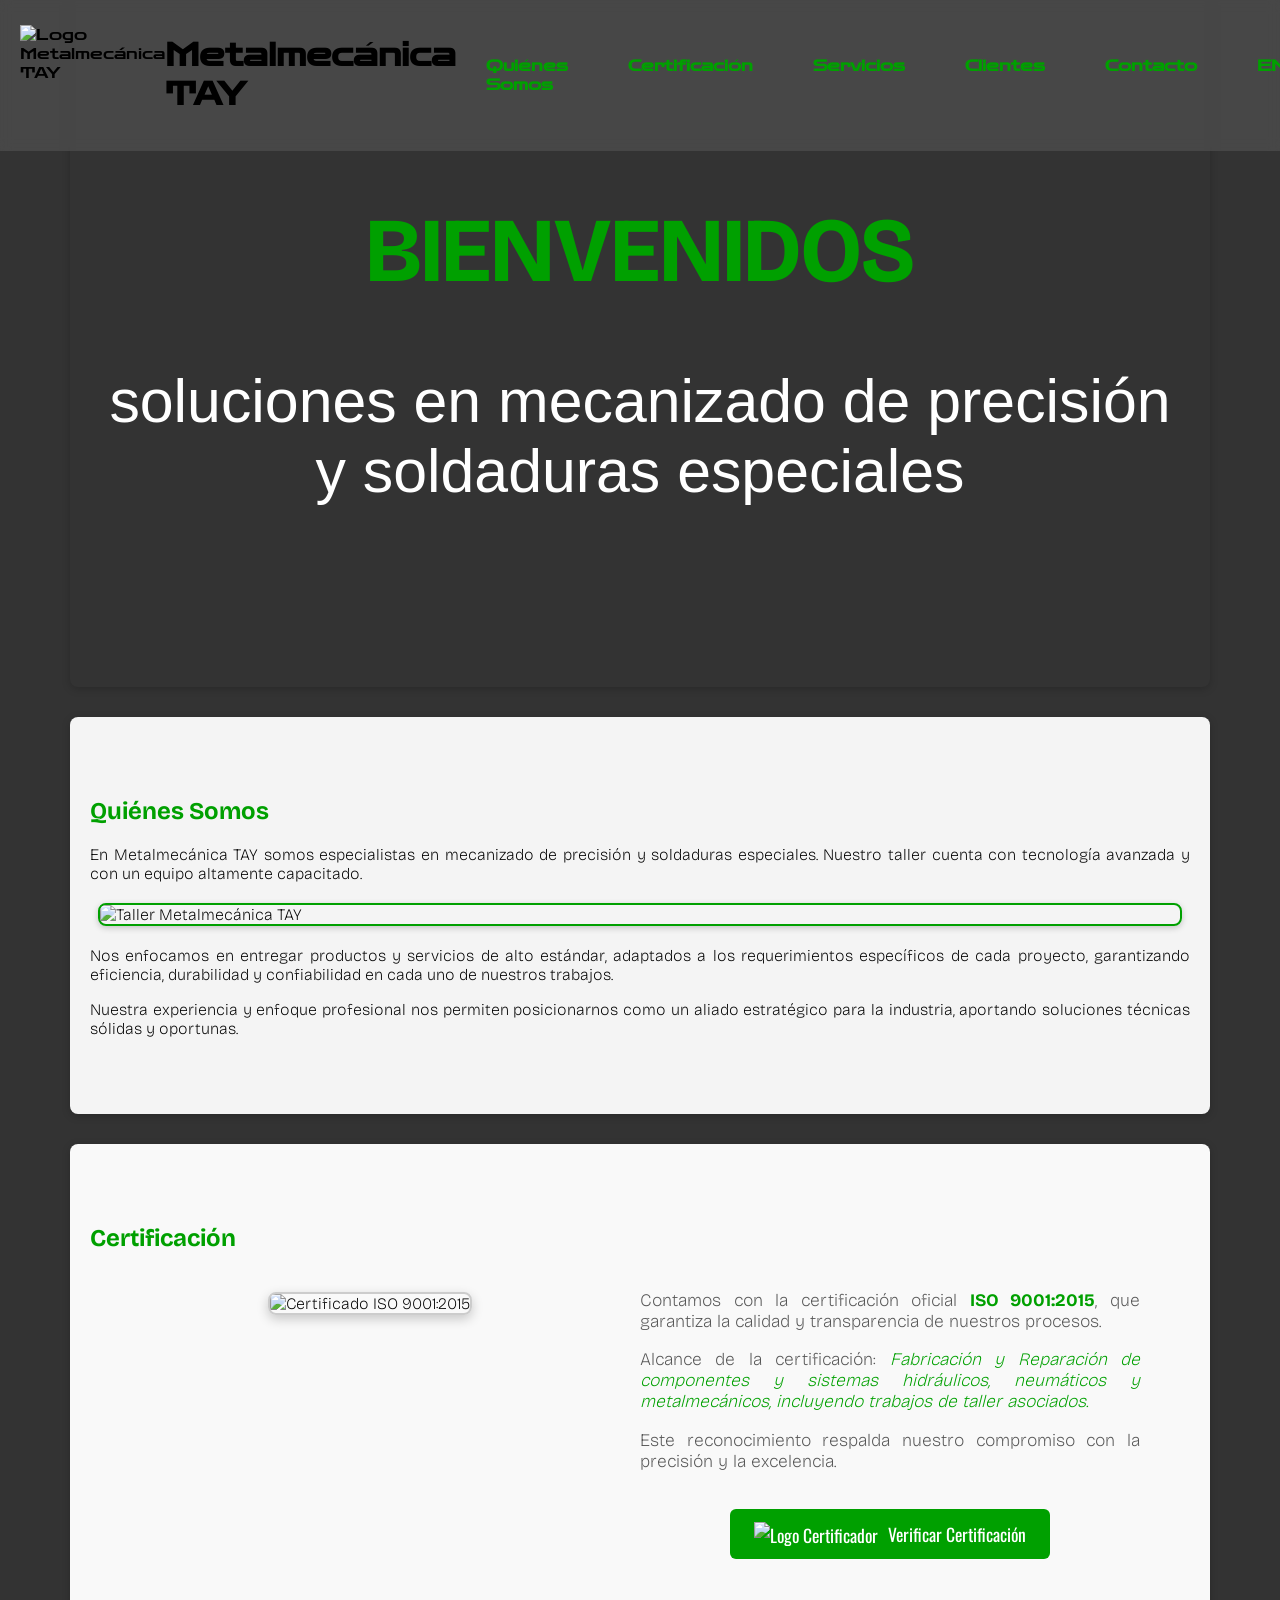
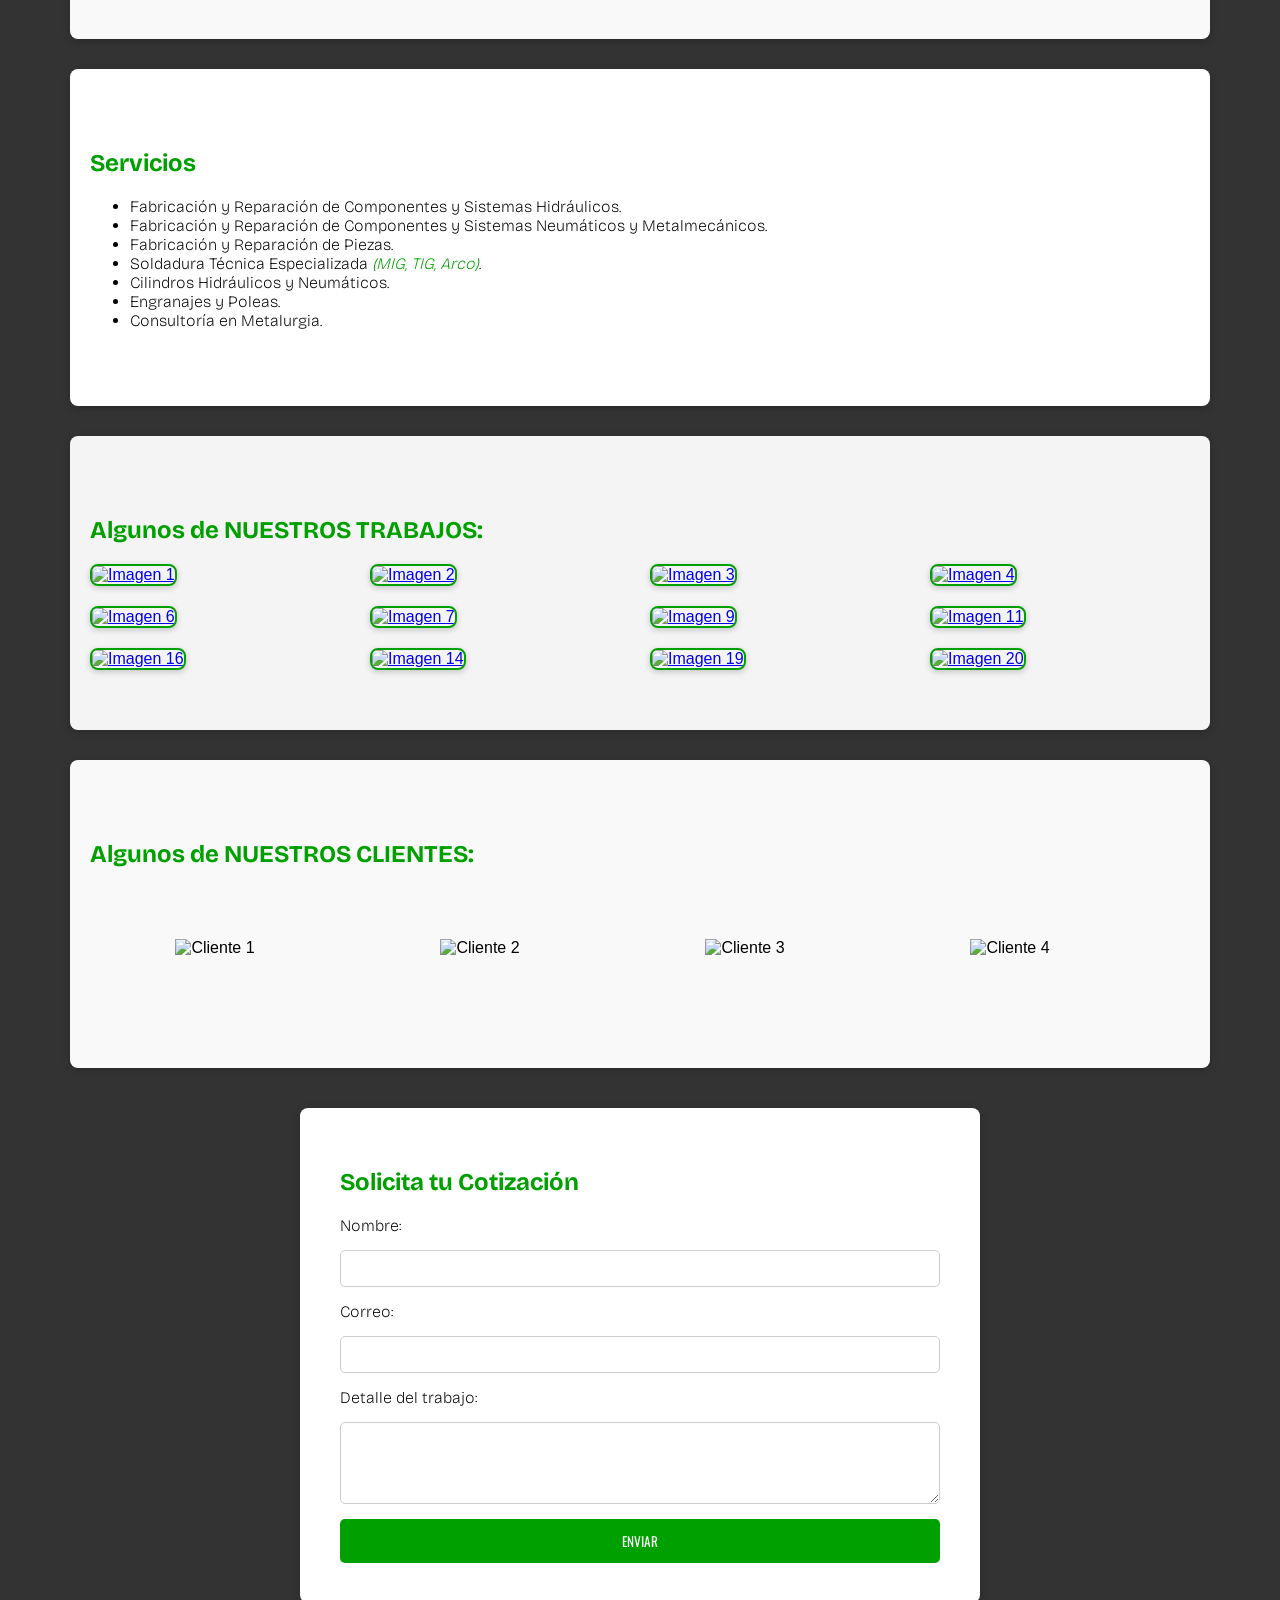
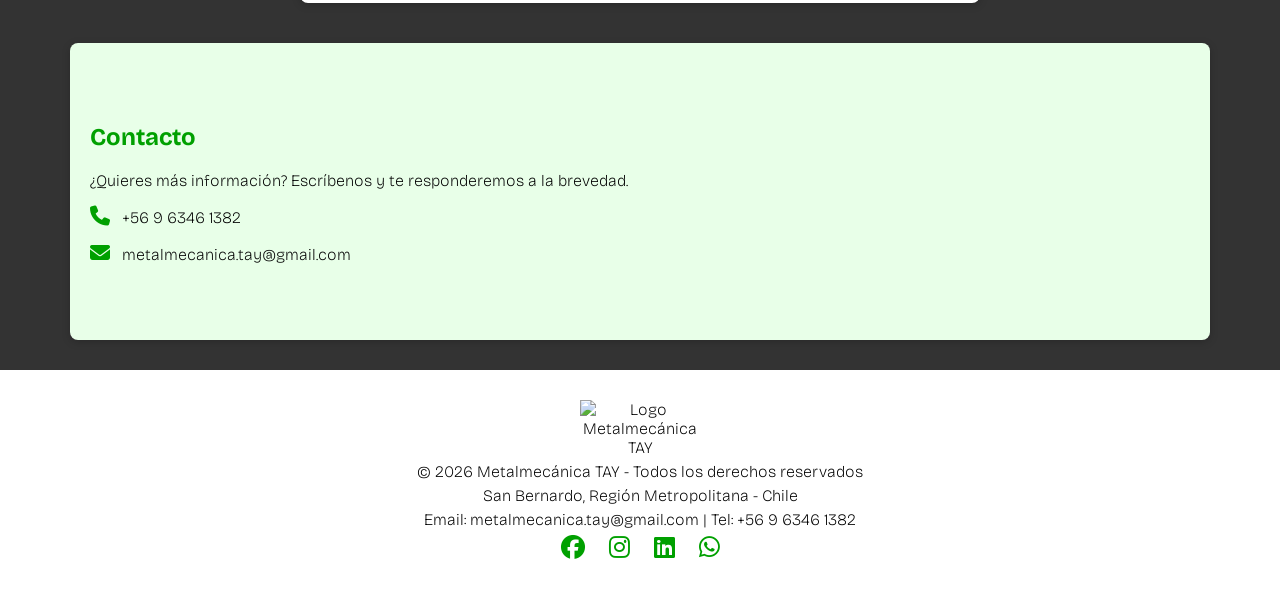
==== index.html @ bacf5835 "Add files via upload" ====
<!DOCTYPE html>
<head>
 <link rel="stylesheet" href="https://cdn.jsdelivr.net/npm/@fancyapps/ui/dist/fancybox.css" />
<script src="https://cdn.jsdelivr.net/npm/@fancyapps/ui/dist/fancybox.umd.js"></script>
  <link rel="preconnect" href="https://fonts.googleapis.com">
  <link rel="preconnect" href="https://fonts.gstatic.com" crossorigin>
  <link href="https://fonts.googleapis.com/css2?family=Agbalumo&family=Anton+SC&family=Asset&family=BBH+Bartle&family=Black+Ops+One&family=Bricolage+Grotesque:opsz,wght@12..96,200..800&family=Bubblegum+Sans&family=Codystar:wght@300;400&family=Croissant+One&family=Diplomata&family=Eagle+Lake&family=Elsie:wght@400;900&family=Holtwood+One+SC&family=Lexend+Zetta:wght@100..900&family=Lobster+Two:ital,wght@0,400;0,700;1,400;1,700&family=Montenegrin+Gothic+One&family=Nova+Round&family=Oswald:wght@200..700&family=Peralta&family=Playfair+Display:ital,wght@0,400..900;1,400..900&family=Playwrite+NZ:wght@100..400&family=Prosto+One&family=Protest+Riot&family=Rochester&family=Rubik+Dirt&family=Rubik+Doodle+Shadow&family=Sail&family=Sekuya&family=Yesteryear&family=Zen+Dots&display=swap" rel="stylesheet">
  <link rel="stylesheet" href="https://cdnjs.cloudflare.com/ajax/libs/font-awesome/6.5.0/css/all.min.css">
  <meta charset="UTF-8">
  <title>Metalmecánica TAY</title>
  <!-- Aquí conectamos el CSS externo -->
  <link rel="stylesheet" href="style.css">
</head>
<body>

<script>
  window.addEventListener("scroll", function() {
    const header = document.querySelector("header");
    header.classList.toggle("scrolled", window.scrollY > 50);
  });
</script>

<header>
  <img src="logo/logo.png" alt="Logo Metalmecánica TAY" class="logo">
  <h1>Metalmecánica TAY</h1>
  <nav>
    <a href="#quienes-somos">Quiénes Somos</a>
    <a href="#certificacion">Certificación</a>
    <a href="#servicios">Servicios</a>
    <a href="#clientes">Clientes</a>
    <a href="#contacto">Contacto</a>
    <a href="index-en.html" class="idioma">ENGLISH</a>
  </nav>
</header>

  <section id="inicio" class="hero">
    <h2><b>BIENVENIDOS</b></h2>
    <p>soluciones en mecanizado de precisión y soldaduras especiales</p>
  </section>

  <section id="quienes-somos">
  <h2>Quiénes Somos</h2>
  <p>
    En Metalmecánica TAY somos especialistas en mecanizado de precisión y soldaduras especiales.
    Nuestro taller cuenta con tecnología avanzada y con un equipo altamente capacitado.
  </p>
  <img src="imagenes/taller.jpg" alt="Taller Metalmecánica TAY" class="imagen-seccion">
  <p>Nos enfocamos en entregar productos y servicios de alto estándar, adaptados a los requerimientos
    específicos de cada proyecto, garantizando eficiencia, durabilidad y confiabilidad en cada
    uno de nuestros trabajos.
  </p>
  <p>
    Nuestra experiencia y enfoque profesional nos permiten posicionarnos
    como un aliado estratégico para la industria, aportando soluciones técnicas sólidas y oportunas.
  </p>  
</section>

<section id="certificacion-es" class="certificacion-section">
  <h2>Certificación</h2>
  <div class="certificacion-content">
    <div class="certificado-img">
      <img src="imagenes/Certificación ISO-CQS.JPG" alt="Certificado ISO 9001:2015" class="certificado">
    </div>
    <div class="certificado-texto">
      <p>
        Contamos con la certificación oficial <b>ISO 9001:2015</b>, que garantiza
        la calidad y transparencia de nuestros procesos.
      </p>
      <p>
        Alcance de la certificación:
        <span class="resaltado">Fabricación y Reparación de componentes y sistemas hidráulicos, neumáticos y metalmecánicos, incluyendo trabajos de taller asociados.</span>
      </p>
      <p>
        Este reconocimiento respalda nuestro compromiso con la precisión y la excelencia.
      </p>
      <div class="contenedor-certificacion">
        <a href="https://certificate.cqs-cms.co.uk/" class="btn-certificacion" target="_blank">
          <img src="logo/CQS-CMS.png" alt="Logo Certificador" class="icono-certificador">
          Verificar Certificación
        </a>
      </div>
    </div>
  </div>
</section>

  <section id="servicios">
    <h2>Servicios</h2>
    <ul>
      <li>Fabricación y Reparación de Componentes y Sistemas Hidráulicos.</li>
      <li>Fabricación y Reparación de Componentes y Sistemas Neumáticos y Metalmecánicos.</li>
      <li>Fabricación y Reparación de Piezas.</li>
      <li>Soldadura Técnica Especializada <span class="resaltado">(MIG, TIG, Arco)</span>.</li>
      <li>Cilindros Hidráulicos y Neumáticos.</li>
      <li>Engranajes y Poleas.</li>
      <li>Consultoría en Metalurgia.</li>
    </ul>
  </section>


<section class="galeria-section">
  <h2>Algunos de NUESTROS TRABAJOS:</h2>
  <div class="galeria">
    <a data-fancybox="gallery" href="imagenes/1.png">
      <img src="imagenes/1.png" alt="Imagen 1">
    </a>
    <a data-fancybox="gallery" href="imagenes/2.png">
      <img src="imagenes/2.png" alt="Imagen 2">
    </a>
    <a data-fancybox="gallery" href="imagenes/3.png">
      <img src="imagenes/3.png" alt="Imagen 3">
    </a>
    <a data-fancybox="gallery" href="imagenes/4.png">
      <img src="imagenes/4.png" alt="Imagen 4">
    </a>
    <a data-fancybox="gallery" href="imagenes/6.png">
      <img src="imagenes/6.png" alt="Imagen 6">
    </a>
    <a data-fancybox="gallery" href="imagenes/7.png">
      <img src="imagenes/7.png" alt="Imagen 7">
    </a>
    <a data-fancybox="gallery" href="imagenes/9.png">
      <img src="imagenes/9.png" alt="Imagen 9">
    </a>
    <a data-fancybox="gallery" href="imagenes/11.png">
      <img src="imagenes/11.png" alt="Imagen 11">
    </a>
    <a data-fancybox="gallery" href="imagenes/16.png">
      <img src="imagenes/16.png" alt="Imagen 16">
    </a>
    <a data-fancybox="gallery" href="imagenes/14.png">
      <img src="imagenes/14.png" alt="Imagen 14">
    </a>
    <a data-fancybox="gallery" href="imagenes/19.png">
     <img src="imagenes/19.png" alt="Imagen 19">
    </a>
    <a data-fancybox="gallery" href="imagenes/20.png">
      <img src="imagenes/20.png" alt="Imagen 20">
    </a>
  </div>
</section>
  
<section id="clientes" class="clientes">
  <h2>Algunos de NUESTROS CLIENTES:</h2>
  <div class="slider">
    <div class="slide-track">
      <div class="slide"><img src="logo/Gasco.png" alt="Cliente 1"></div>
      <div class="slide"><img src="logo/Watt-s (NBG).png" alt="Cliente 2"></div>
      <div class="slide"><img src="logo/3F.png" alt="Cliente 3"></div>
      <div class="slide"><img src="logo/Cantabria-2.png" alt="Cliente 4"></div>
      <div class="slide"><img src="logo/Eternity-2.png" alt="Cliente 5"></div>
      <div class="slide"><img src="logo/Hoffens.png" alt="Cliente 6"></div>
      <div class="slide"><img src="logo/Jaras Diesel.png" alt="Cliente 7"></div>
      <div class="slide"><img src="logo/RENTEQ-2.png" alt="Cliente 8"></div>
      <div class="slide"><img src="logo/EMAQ-1.png" alt="Cliente 9"></div>
      <div class="slide"><img src="logo/Alfa Group-1.png" alt="Cliente 10"></div>
      <div class="slide"><img src="logo/Santa Laura-2.png" alt="Cliente 11"></div>
      <div class="slide"><img src="logo/Valls-1.png" alt="Cliente 12"></div>
      <div class="slide"><img src="logo/Marfrig-2.png" alt="Cliente 13"></div>
      <div class="slide"><img src="logo/Consorcio Santa Marta-1.png" alt="Cliente 14"></div>
      <div class="slide"><img src="logo/Melón-1.png" alt="Cliente 15"></div>
      <div class="slide"><img src="logo/Drag Pharma-1.png" alt="Cliente 16"></div>
      <div class="slide"><img src="logo/Perfimet-1.png" alt="Cliente 17"></div>
      <div class="slide"><img src="logo/Geo Barra.jpg" alt="Cliente 18"></div>
      <div class="slide"><img src="logo/Mylpan-1.png" alt="Cliente 19"></div>
      <div class="slide"><img src="logo/ICB-1.png" alt="Cliente 20"></div>
      <div class="slide"><img src="logo/Arcor-1.png" alt="Cliente 21"></div>
      <div class="slide"><img src="logo/Santa Rosa-1.png" alt="Cliente 22"></div>
      <div class="slide"><img src="logo/Romeral-1.png" alt="Cliente 23"></div>
      <div class="slide"><img src="logo/Mimet-3.png" alt="Cliente 24"></div>
      <div class="slide"><img src="logo/Villalba-2.png" alt="Cliente 25"></div>
      <div class="slide"><img src="logo/Proquiel.png" alt="Cliente 26"></div>
      <div class="slide"><img src="logo/TyPack.png" alt="Cliente 27"></div>

      <div class="slide"><img src="logo/Gasco.png" alt="Cliente 1"></div>
      <div class="slide"><img src="logo/Watt-s (NBG).png" alt="Cliente 2"></div>
      <div class="slide"><img src="logo/3F.png" alt="Cliente 3"></div>
      <div class="slide"><img src="logo/Cantabria-2.png" alt="Cliente 4"></div>
      <div class="slide"><img src="logo/Eternity-2.png" alt="Cliente 5"></div>
      <div class="slide"><img src="logo/Hoffens.png" alt="Cliente 6"></div>
      <div class="slide"><img src="logo/Jaras Diesel.png" alt="Cliente 7"></div>
      <div class="slide"><img src="logo/RENTEQ-2.png" alt="Cliente 8"></div>
      <div class="slide"><img src="logo/EMAQ-1.png" alt="Cliente 9"></div>
      <div class="slide"><img src="logo/Alfa Group-1.png" alt="Cliente 10"></div>
      <div class="slide"><img src="logo/Santa Laura-2.png" alt="Cliente 11"></div>
      <div class="slide"><img src="logo/Valls-1.png" alt="Cliente 12"></div>
      <div class="slide"><img src="logo/Marfrig-2.png" alt="Cliente 13"></div>
      <div class="slide"><img src="logo/Consorcio Santa Marta-1.png" alt="Cliente 14"></div>
      <div class="slide"><img src="logo/Melón-1.png" alt="Cliente 15"></div>
      <div class="slide"><img src="logo/Drag Pharma-1.png" alt="Cliente 16"></div>
      <div class="slide"><img src="logo/Perfimet-1.png" alt="Cliente 17"></div>
      <div class="slide"><img src="logo/Geo Barra.jpg" alt="Cliente 18"></div>
      <div class="slide"><img src="logo/Mylpan-1.png" alt="Cliente 19"></div>
      <div class="slide"><img src="logo/ICB-1.png" alt="Cliente 20"></div>
      <div class="slide"><img src="logo/Arcor-1.png" alt="Cliente 21"></div>
      <div class="slide"><img src="logo/Santa Rosa-1.png" alt="Cliente 22"></div>
      <div class="slide"><img src="logo/Romeral-1.png" alt="Cliente 23"></div>
      <div class="slide"><img src="logo/Mimet-3.png" alt="Cliente 24"></div>
      <div class="slide"><img src="logo/Villalba-2.png" alt="Cliente 25"></div>
      <div class="slide"><img src="logo/Proquiel.png" alt="Cliente 26"></div>
      <div class="slide"><img src="logo/TyPack.png" alt="Cliente 27"></div>

      <div class="slide"><img src="logo/Gasco.png" alt="Cliente 1"></div>
      <div class="slide"><img src="logo/Watt-s (NBG).png" alt="Cliente 2"></div>
      <div class="slide"><img src="logo/3F.png" alt="Cliente 3"></div>
      <div class="slide"><img src="logo/Cantabria-2.png" alt="Cliente 4"></div>
      <div class="slide"><img src="logo/Eternity-2.png" alt="Cliente 5"></div>
      <div class="slide"><img src="logo/Hoffens.png" alt="Cliente 6"></div>
      <div class="slide"><img src="logo/Jaras Diesel.png" alt="Cliente 7"></div>
      <div class="slide"><img src="logo/RENTEQ-2.png" alt="Cliente 8"></div>
      <div class="slide"><img src="logo/EMAQ-1.png" alt="Cliente 9"></div>
      <div class="slide"><img src="logo/Alfa Group-1.png" alt="Cliente 10"></div>
      <div class="slide"><img src="logo/Santa Laura-2.png" alt="Cliente 11"></div>
      <div class="slide"><img src="logo/Valls-1.png" alt="Cliente 12"></div>
      <div class="slide"><img src="logo/Marfrig-2.png" alt="Cliente 13"></div>
      <div class="slide"><img src="logo/Consorcio Santa Marta-1.png" alt="Cliente 14"></div>
      <div class="slide"><img src="logo/Melón-1.png" alt="Cliente 15"></div>
      <div class="slide"><img src="logo/Drag Pharma-1.png" alt="Cliente 16"></div>
      <div class="slide"><img src="logo/Perfimet-1.png" alt="Cliente 17"></div>
      <div class="slide"><img src="logo/Geo Barra.jpg" alt="Cliente 18"></div>
      <div class="slide"><img src="logo/Mylpan-1.png" alt="Cliente 19"></div>
      <div class="slide"><img src="logo/ICB-1.png" alt="Cliente 20"></div>
      <div class="slide"><img src="logo/Arcor-1.png" alt="Cliente 21"></div>
      <div class="slide"><img src="logo/Santa Rosa-1.png" alt="Cliente 22"></div>
      <div class="slide"><img src="logo/Romeral-1.png" alt="Cliente 23"></div>
      <div class="slide"><img src="logo/Mimet-3.png" alt="Cliente 24"></div>
      <div class="slide"><img src="logo/Villalba-2.png" alt="Cliente 25"></div>
      <div class="slide"><img src="logo/Proquiel.png" alt="Cliente 26"></div>
      <div class="slide"><img src="logo/TyPack.png" alt="Cliente 27"></div>

      <div class="slide"><img src="logo/Gasco.png" alt="Cliente 1"></div>
      <div class="slide"><img src="logo/Watt-s (NBG).png" alt="Cliente 2"></div>
      <div class="slide"><img src="logo/3F.png" alt="Cliente 3"></div>
      <div class="slide"><img src="logo/Cantabria-2.png" alt="Cliente 4"></div>
      <div class="slide"><img src="logo/Eternity-2.png" alt="Cliente 5"></div>
      <div class="slide"><img src="logo/Hoffens.png" alt="Cliente 6"></div>
      <div class="slide"><img src="logo/Jaras Diesel.png" alt="Cliente 7"></div>
      <div class="slide"><img src="logo/RENTEQ-2.png" alt="Cliente 8"></div>
      <div class="slide"><img src="logo/EMAQ-1.png" alt="Cliente 9"></div>
      <div class="slide"><img src="logo/Alfa Group-1.png" alt="Cliente 10"></div>
      <div class="slide"><img src="logo/Santa Laura-2.png" alt="Cliente 11"></div>
      <div class="slide"><img src="logo/Valls-1.png" alt="Cliente 12"></div>
      <div class="slide"><img src="logo/Marfrig-2.png" alt="Cliente 13"></div>
      <div class="slide"><img src="logo/Consorcio Santa Marta-1.png" alt="Cliente 14"></div>
      <div class="slide"><img src="logo/Melón-1.png" alt="Cliente 15"></div>
      <div class="slide"><img src="logo/Drag Pharma-1.png" alt="Cliente 16"></div>
      <div class="slide"><img src="logo/Perfimet-1.png" alt="Cliente 17"></div>
      <div class="slide"><img src="logo/Geo Barra.jpg" alt="Cliente 18"></div>
      <div class="slide"><img src="logo/Mylpan-1.png" alt="Cliente 19"></div>
      <div class="slide"><img src="logo/ICB-1.png" alt="Cliente 20"></div>
      <div class="slide"><img src="logo/Arcor-1.png" alt="Cliente 21"></div>
      <div class="slide"><img src="logo/Santa Rosa-1.png" alt="Cliente 22"></div>
      <div class="slide"><img src="logo/Romeral-1.png" alt="Cliente 23"></div>
      <div class="slide"><img src="logo/Mimet-3.png" alt="Cliente 24"></div>
      <div class="slide"><img src="logo/Villalba-2.png" alt="Cliente 25"></div>
      <div class="slide"><img src="logo/Proquiel.png" alt="Cliente 26"></div>
      <div class="slide"><img src="logo/TyPack.png" alt="Cliente 27"></div>
    </div>
  </div>
</section>

<section id="cotizacion">
  <h2>Solicita tu Cotización</h2>
  <form>
    <label for="nombre">Nombre:</label>
    <input type="text" id="nombre" name="nombre" required>

    <label for="email">Correo:</label>
    <input type="email" id="email" name="email" required>

    <label for="detalle">Detalle del trabajo:</label>
    <textarea id="detalle" name="detalle" rows="4" required></textarea>

    <button type="submit">ENVIAR</button>
  </form>
</section>

<section id="contacto">
  <h2>Contacto</h2>
  <p>¿Quieres más información? Escríbenos y te responderemos a la brevedad.</p>
  <p><i class="fas fa-phone"></i> +56 9 6346 1382</p>
  <p><i class="fas fa-envelope"></i> metalmecanica.tay@gmail.com</p>
</section>

<footer>
  <div class="footer-contenido">
    <img src="logo/TAY (3D-2)(NBG).png" alt="Logo Metalmecánica TAY" class="logo-rotando">
    <p>© 2026 Metalmecánica TAY - Todos los derechos reservados</p>
    <p>San Bernardo, Región Metropolitana - Chile</p>
    <p>Email: metalmecanica.tay@gmail.com | Tel: +56 9 6346 1382</p>
    <div class="redes">
      <a href="https://www.facebook.com/profile.php?id=61591603688807" target="_blank"><i class="fab fa-facebook"></i></a>
      <a href="https://instagram.com" target="_blank"><i class="fab fa-instagram"></i></a>
      <a href="https://linkedin.com" target="_blank"><i class="fab fa-linkedin"></i></a>
      <a href="https://whatsapp.com" target="_blank"><i class="fab fa-whatsapp"></i></a>
    </div>
  </div>
</footer>
<script>
    Fancybox.bind("[data-fancybox]", {
      closeButton: "outside",
      backdropClick: true,
      Keyboard: {
        Escape: "close"
      },
      on: {
        destroy: () => {
          document.querySelectorAll(".fancybox__container").forEach(el => {
            el.remove();
          });
        }
      }
    });
  </script>
</body>
</html>
---- style.css ----
body {
  font-family: 'Open Sans', sans-serif;
  margin: 0;
  background: #333;
  color: #000000;
}

@keyframes fadeInUp {
  from {
    opacity: 0;
    transform: translateY(30px);
  }
  to {
    opacity: 1;
    transform: translateY(0);
  }
}

h1, h2 {
  animation: fadeInUp 1s ease forwards;
}

p {
  animation: fadeInUp 1.5s ease forwards;
}

.galeria img {
  animation: fadeInUp 2s ease forwards;
}

header {
  font-family: "Zen Dots", sans-serif;
  font-weight: 400;
  font-style: normal;
  position: fixed;
  top: 0;
  left: 0;
  width: 100%;
  padding: 15px 20px;
  display: flex;
  justify-content: space-between;
  align-items: center;
  background: rgba(255, 255, 255, 0.1);
  backdrop-filter: blur(6px);
  transition: background 0.6s ease;
  z-index: 1000;
}

header.scrolled {
  background: rgba(255, 255, 255, 0.95); /* sólido al hacer scroll */
  box-shadow: 0 2px 6px rgba(0,0,0,0.2);
}


nav {
  display: flex;
  justify-content: center;   
  margin-right: 40px;        
}

nav a {
  margin: 0 15px;
  color: #00a000;
  text-decoration: none;
  font-weight: bold;
  padding: 8px 15px;
  border-radius: 5px;
  transition: background 0.8s, color 0.8s;
}

nav a:hover {
  background: #00a000;
  color: #ffffff;
}

.logo {
  height: 90px;
  margin-bottom: 10px;
}

nav a:hover {
  background: #00a000;
  color: #ffffff;
}

.hero {
  background: url('imagenes/15.png') no-repeat center center;
  background-size: cover;
  color: white;
  padding: 120px 20px;
  font-size: 3.8em;
  text-align: center;
}

.hero h2 {
  text-align: center;
}

section {
  padding: 60px 20px;
  max-width: 1100px;
  margin: auto;
  background: #f4f4f4;
  margin-bottom: 30px;
  border-radius: 8px;
  box-shadow: 0 2px 8px rgba(0, 0, 0, 0.2);
}

section h2 {
  font-family: "Bricolage Grotesque", sans-serif;
  font-optical-sizing: auto;
  font-weight: bold;
  font-style: normal;
  font-variation-settings:
    "wdth" 200;
  color: #00a000;
  margin-bottom: 20px;
  text-align: left;
}

#quienes-somos {
  font-family: "Bricolage Grotesque", sans-serif;
  font-optical-sizing: auto;
  font-weight: 200;
  font-style: normal;
  font-variation-settings:
    "wdth" 100;
  text-align: justify;
  padding: 60px 20px;
  max-width: 1100px;
  margin: auto;
  background: #f4f4f4;
  margin-bottom: 30px;
  border-radius: 8px;
  box-shadow: 0 2px 8px rgba(0,0,0,0.2);
}

#quienes-somos h2 {
  color: #00a000;
  margin-bottom: 20px;
}

.certificacion-section {
  font-family: "Bricolage Grotesque", sans-serif;
  font-optical-sizing: auto;
  font-weight: 200;
  font-style: normal;
  font-variation-settings:
    "wdth" 100;
  padding: 60px 20px;
  background-color: #f9f9f9;
}

.certificacion-section h2 {
  color: #00a000;
  margin-bottom: 20px;
}

.certificacion-content {
  font-family: "Bricolage Grotesque", sans-serif;
  font-optical-sizing: auto;
  font-weight: 200;
  font-style: normal;
  font-variation-settings:
    "wdth" 100;
  text-align: justify;
  display: flex;
  justify-content: center;
  align-items: flex-start;
  gap: 40px;
  max-width: 1000px;
  margin: 0 auto;
}

p b {
  font-weight: bold;
  color: #00a000;
}

.resaltado {
  font-style: italic;   
  color: #00a000;       
}


.certificado-img img {
  max-width: 400px;
  border: 2px solid #ccc;
  border-radius: 8px;
}

.certificado-img {
  display: flex;
  justify-content: center;
  align-items: center;
  margin: 20px auto;
  max-width: 100%;
}

.certificado {
  width: 100%;
  max-width: 600px;
  height: auto;
  box-shadow: 0 4px 12px rgba(0,0,0,0.2);
  border-radius: 8px;
}

@media (max-width: 768px) {
  .certificado {
    max-width: 95%;
    box-shadow: 0 2px 8px rgba(0,0,0,0.15);
  }
}

.certificado-texto {
  max-width: 500px;
  font-size: 1.1em;
  color: #555;
}

.btn-certificacion {
  display: inline-flex;
  align-items: center;
  gap: 10px;
  margin: 20px auto;
  padding: 12px 24px;
  background-color: #00a000;
  color: #fff;
  text-decoration: none;
  border-radius: 6px;
  transition: background-color 0.3s ease;
  font-family: "Oswald", sans-serif;
  font-optical-sizing: auto;
  font-weight: 400;
  font-style: normal;
  text-align: center;
}

.contenedor-certificacion {
  display: flex;
  justify-content: center;   
  align-items: center;       
  width: 100%;               
}

.btn-certificacion:hover {
  background-color: #007500;
}

.icono-certificador {
  height: 24px;                     
  width: auto;
  align-items: center;
}



#servicios {
  background: #ffffff;
  font-family: "Bricolage Grotesque", sans-serif;
  font-optical-sizing: auto;
  font-weight: 200;
  font-style: normal;
  font-variation-settings:
    "wdth" 100;
}

.imagen-seccion {
  display: block;
  margin: 20px auto;         
  max-width: 1080px;          
  height: auto;
  border: 2px solid #00a000; 
  border-radius: 8px;
  box-shadow: 0 2px 6px rgba(0,0,0,0.2);
  transition: box-shadow 0.3s, transform 0.3s;
}

.imagen-seccion:hover {
  transform: scale(1.02);
  box-shadow: 0 4px 12px rgba(0,0,0,0.3);
}

.galeria-section {
  padding: 60px 20px;
  max-width: 1100px;
  margin: auto;
  background: #f4f4f4;
  margin-bottom: 30px;
  border-radius: 8px;
  box-shadow: 0 2px 8px rgba(0,0,0,0.2);
}

.galeria {
  display: grid;
  grid-template-columns: repeat(4, 1fr); 
  gap: 20px;                            
}

.galeria a img {
  width: 100%;
  height: 180px;              
  object-fit: cover;          
  border: 2px solid #00a000;
  border-radius: 8px;
  box-shadow: 0 2px 6px rgba(0,0,0,0.2);
  transition: transform 0.3s ease, box-shadow 0.3s ease;
}

.galeria a:hover img {
  transform: scale(1.05);
  box-shadow: 0 4px 12px rgba(0,0,0,0.3);
}

.clientes {
  text-align: center;
  padding: 60px 20px;
  background: #f9f9f9;
}

.clientes {
  text-align: center;
  padding: 60px 20px;
  background: #f9f9f9;
}

.slider {
  overflow: hidden;
  position: relative;
  width: 100%;
}

.slide-track {
  display: flex;
  gap: 15px; 
  width: calc((250px + 20px) * 108); 
  animation: scroll 150s linear infinite;
}

.slide {
  flex: 0 0 250px;
  height: 120px;
  display: flex;
  justify-content: center;
  align-items: center;
}

.slide img {
  max-width: 180px;
  max-height: 100px;
  object-fit: contain;
}

@keyframes scroll {
  0% { transform: translateX(0); }
  100% { transform: translateX(-50%); } 
}

#cotizacion {
  background: #ffffff;
  padding: 40px;
  border-radius: 8px;
  box-shadow: 0 2px 8px rgba(0,0,0,0.2);
  max-width: 600px;
  margin: 40px auto;
  font-family: "Bricolage Grotesque", sans-serif;
  font-optical-sizing: auto;
  font-weight: 200;
  font-style: normal;
  font-variation-settings:
    "wdth" 100;
}

#cotizacion form {
  display: flex;
  flex-direction: column;
  gap: 15px;
}

#cotizacion input, #cotizacion textarea {
  padding: 10px;
  border: 1px solid #ccc;
  border-radius: 5px;
}

#cotizacion button {
  background: #00a000;
  color: #fff;
  border: none;
  padding: 12px;
  border-radius: 5px;
  cursor: pointer;
  transition: background 0.3s;
  font-family: "Oswald", sans-serif;
  font-optical-sizing: auto;
  font-weight: 400;
  font-style: normal;
}

#cotizacion button:hover {
  background: #007500;
}

#contacto {
  font-family: "Bricolage Grotesque", sans-serif;
  font-optical-sizing: auto;
  font-weight: 200;
  font-style: normal;
  font-variation-settings:
    "wdth" 100;
  background: #e8ffe8; 
}

#contacto i {
  margin-right: 8px;
  color: #00a000;
  font-size: 20px;
}

footer {
  background: #ffffff;
  color: #000000;
  font-family: "Bricolage Grotesque", sans-serif;
  font-optical-sizing: auto;
  font-weight: 200;
  font-style: normal;
  font-variation-settings:
    "wdth" 100;
  text-align: center;
  padding: 30px 20px;
}



footer p {
  margin: 5px 0;
}

footer .redes a {
  margin: 0 10px;
  color: #00a000;
  text-decoration: none;
  font-weight: bold;
  transition: color 0.3s;
}

footer .redes a:hover {
  color: #ffffff;
}

footer .redes a {
  margin: 0 10px;
  color: #00a000;
  font-size: 24px;
  transition: color 0.3s, transform 0.3s;
}

footer .redes a:hover {
  color: #333;
  transform: scale(1.2);
}

.lb-prev, .lb-next {
  display: block !important;
  opacity: 1 !important;
  z-index: 9999 !important;
  width: 60px !important;
  height: 100% !important;
}

.lb-prev svg, .lb-next svg {
  width: 40px !important;
  height: 40px !important;
  fill: white !important;   
}

.lb-data .lb-number {
  color: #fff !important;   
}

.fancybox__container {
  background: transparent !important;  
}

.fancybox__backdrop {
  background: rgba(0,0,0,0.85) !important; 
}

.logo-rotando {
  display: block;
  margin: 0 auto;
  max-width: 120px; 
  height: auto; 
  animation: girar 16s linear infinite;
}

@keyframes girar {
  from {
    transform: rotate(0deg);
  }
  to {
    transform: rotate(360deg);
  }
}
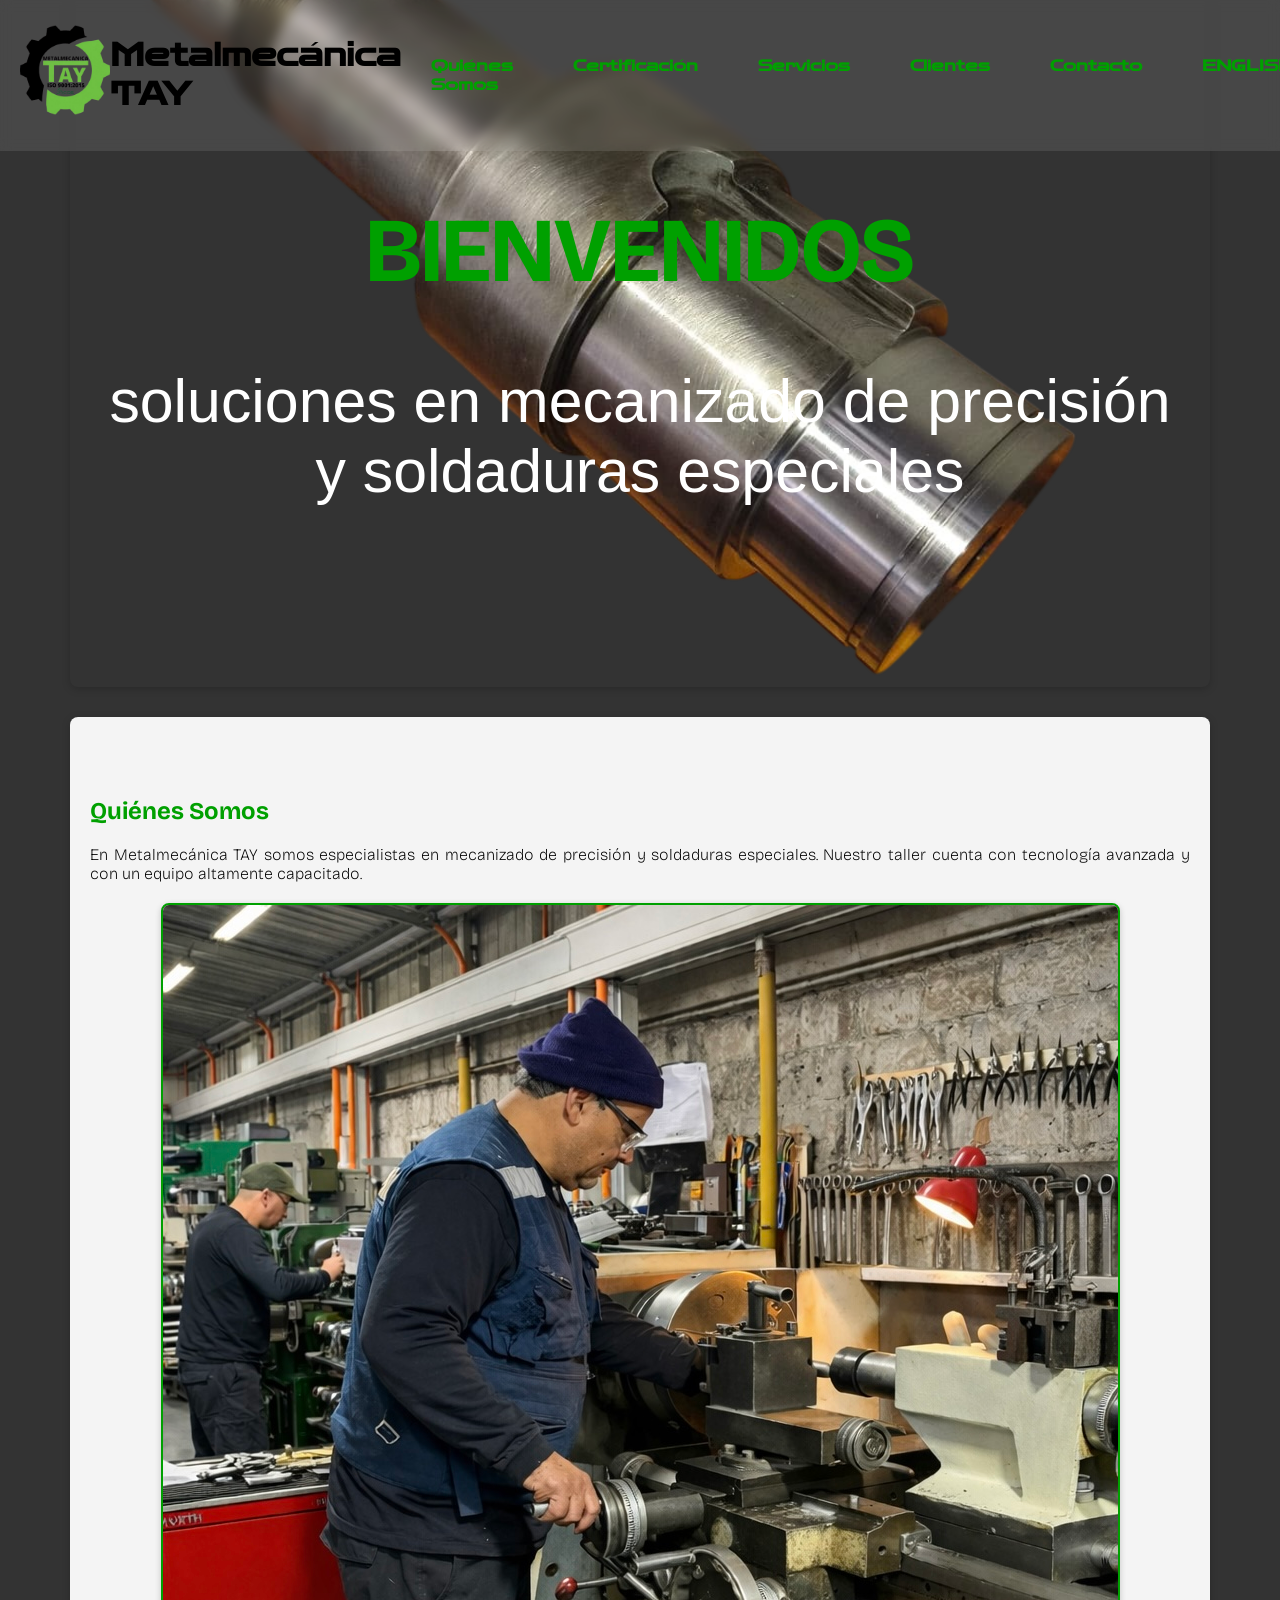
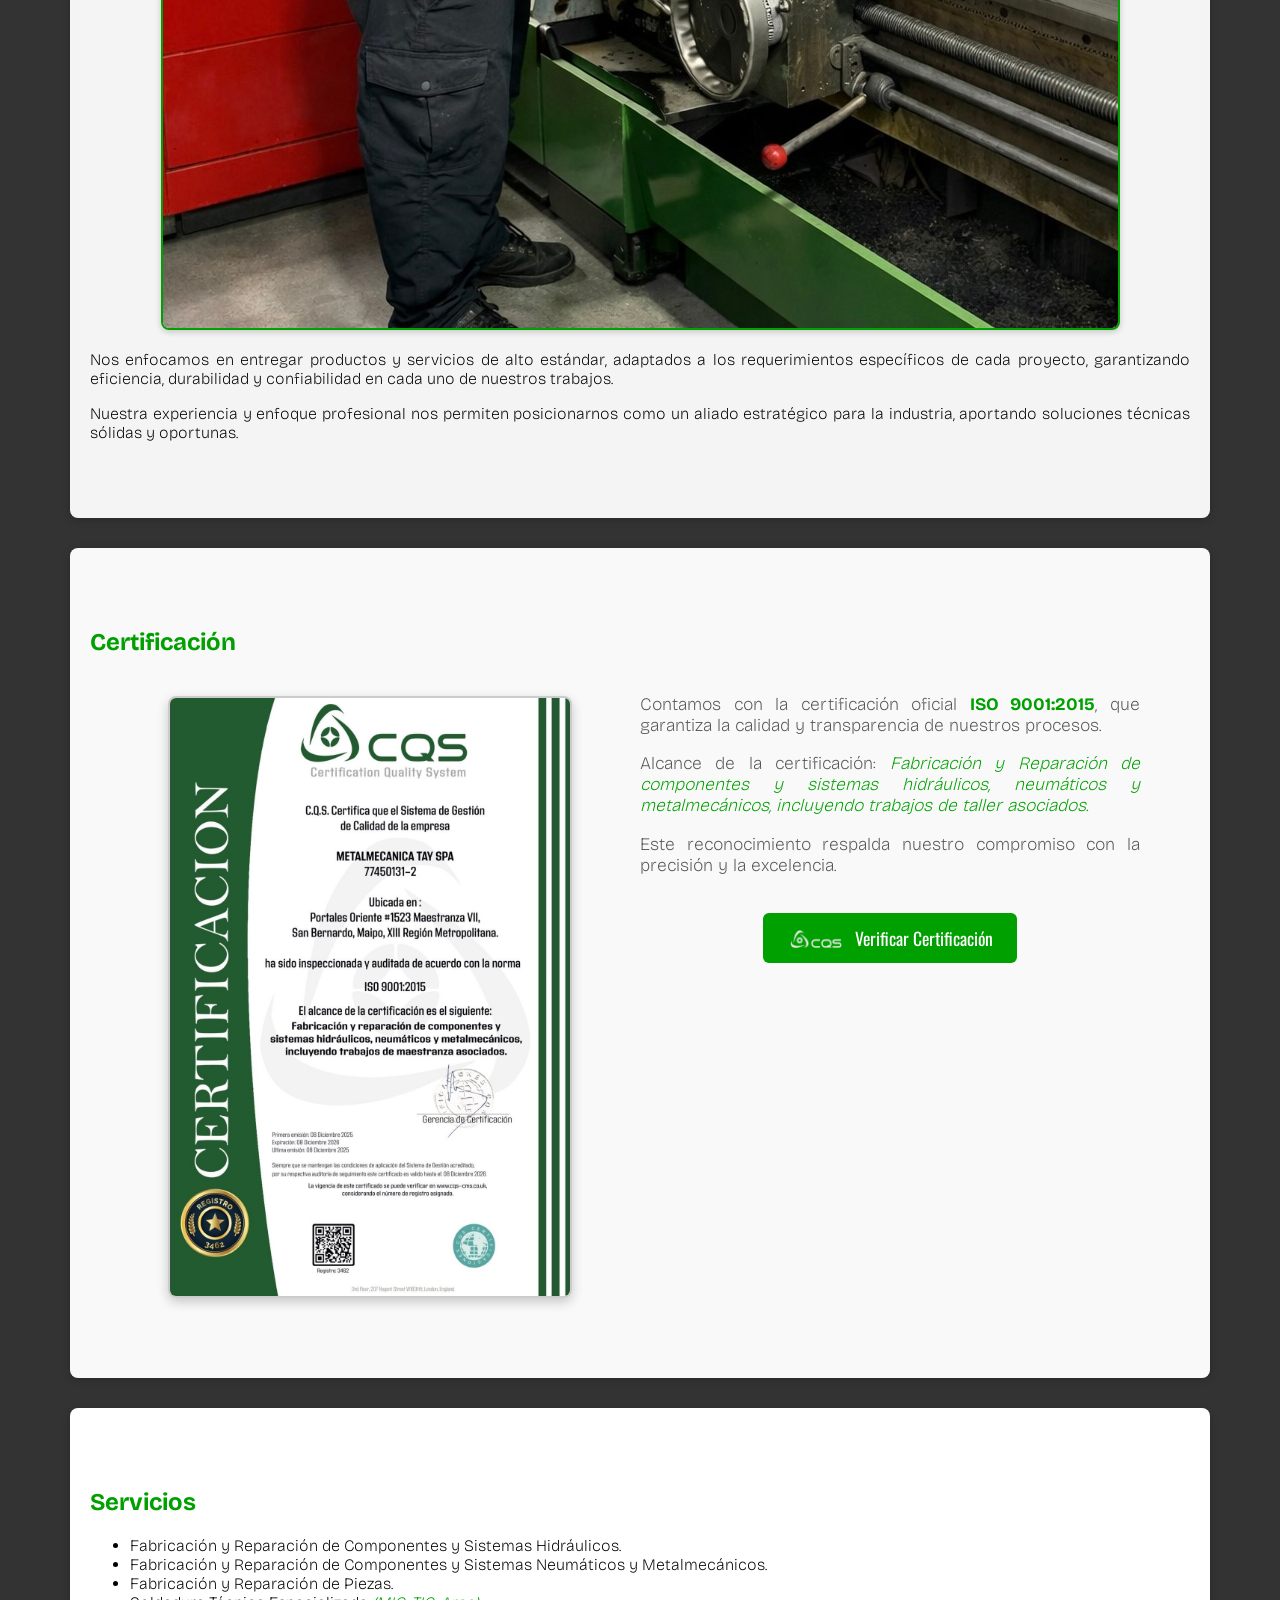
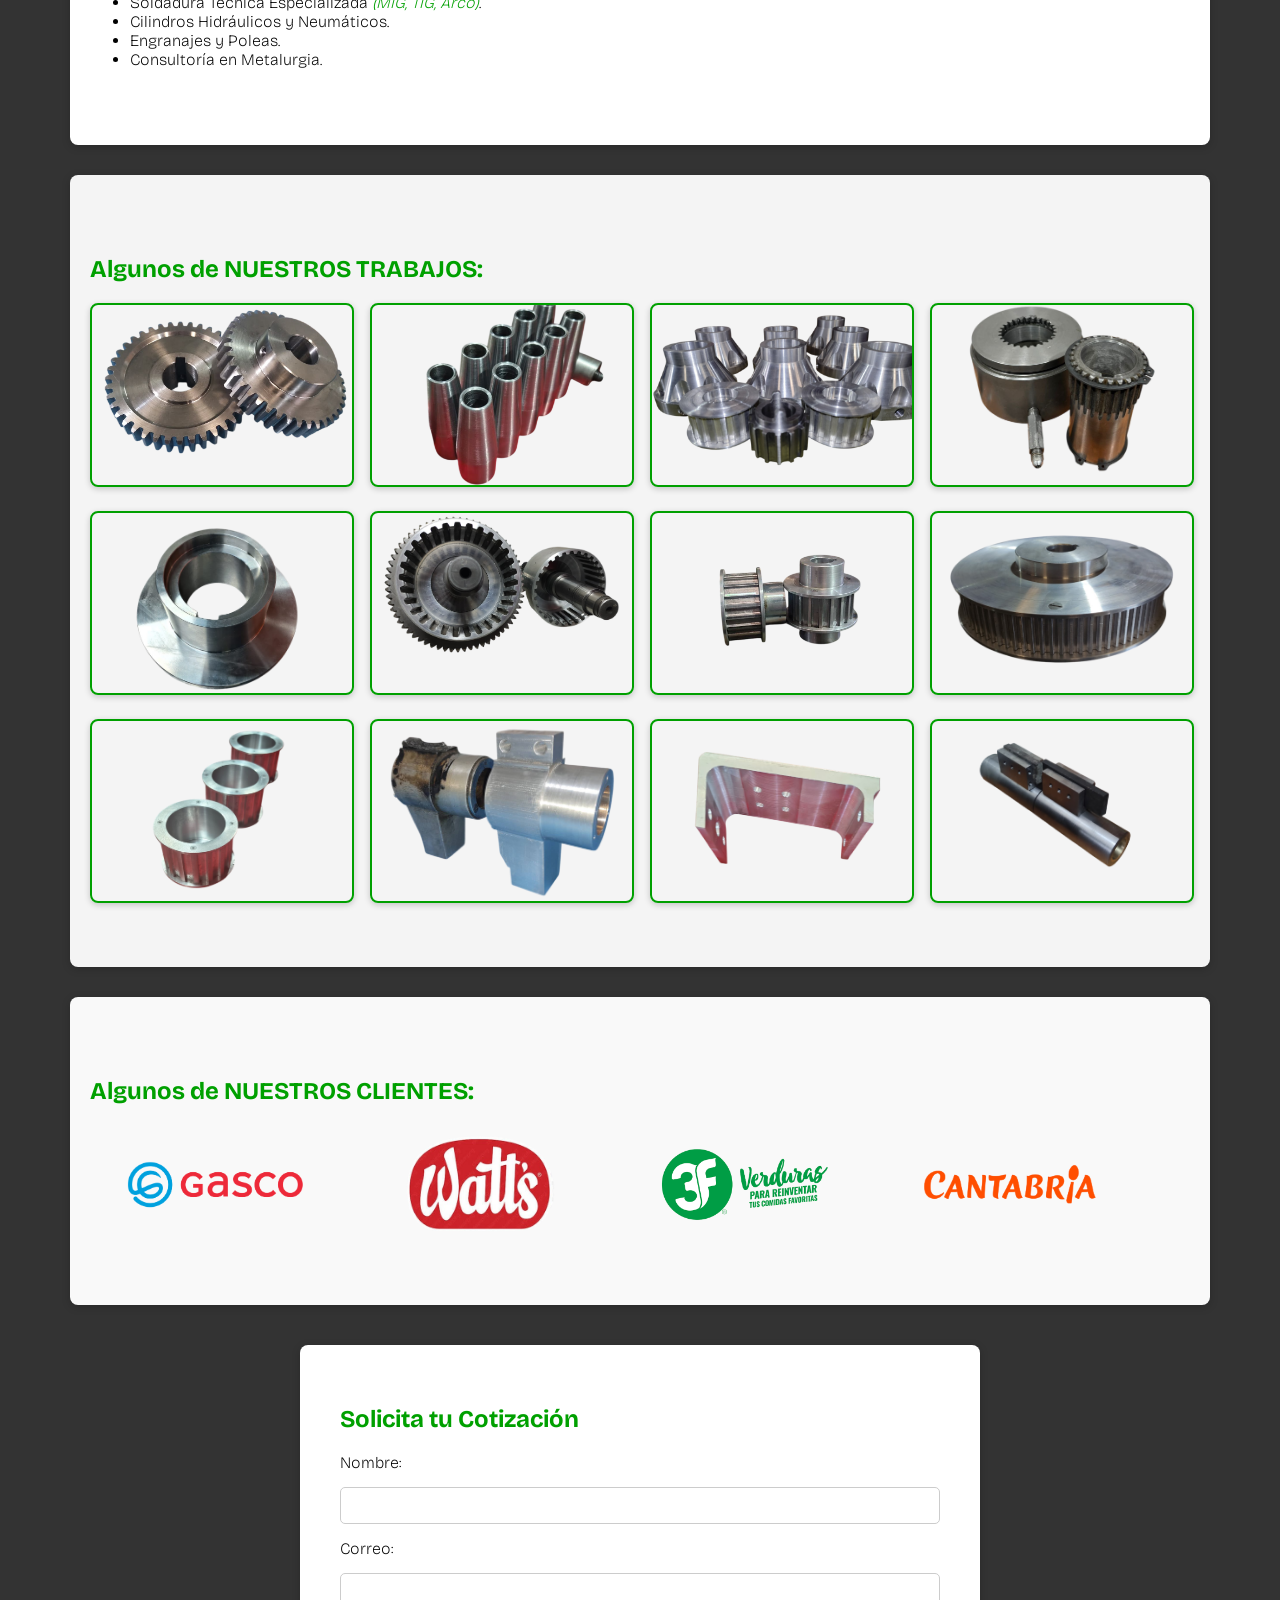
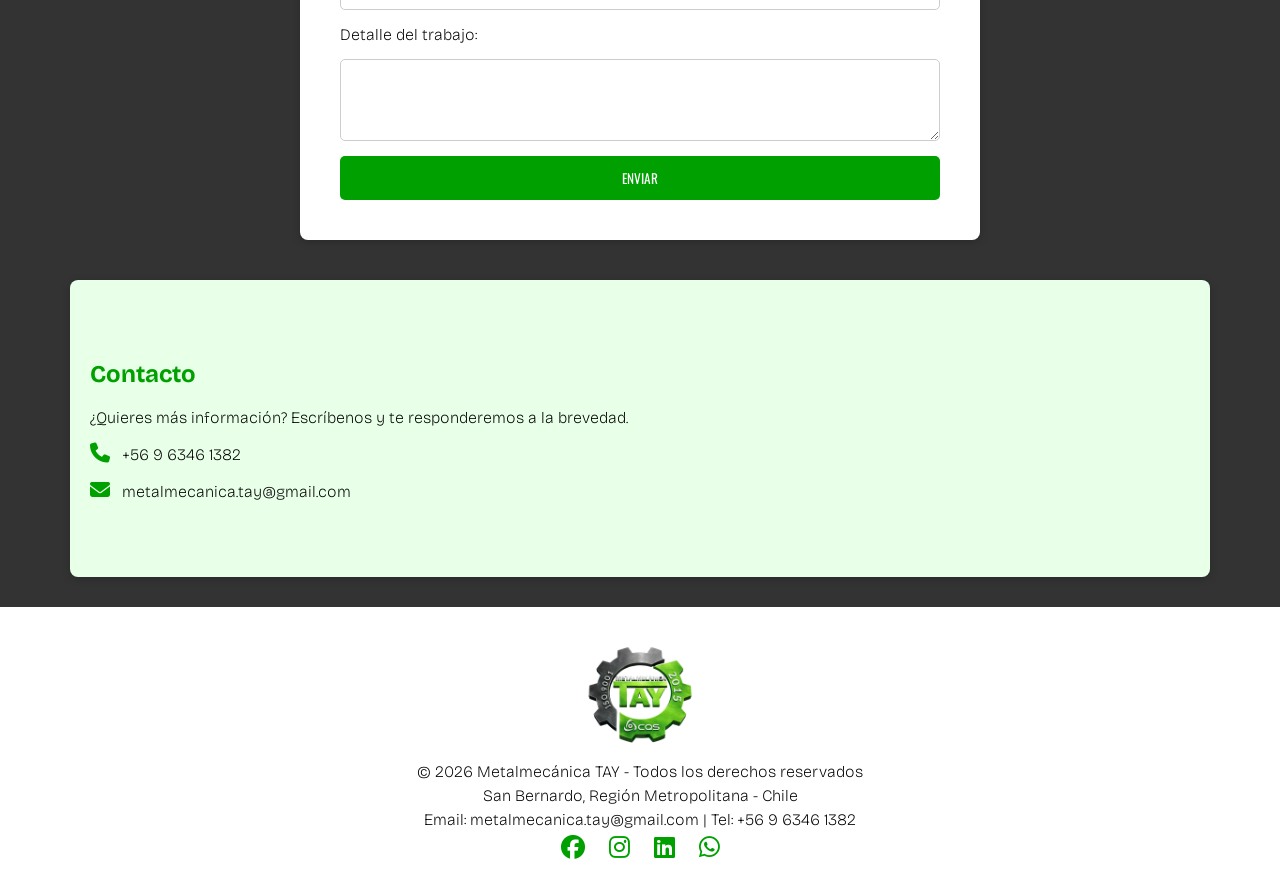
==== commit 77310a58: "Add files via upload" ====
--- a/index.html
+++ b/index.html
@@ -1,7 +1,8 @@
 <!DOCTYPE html>
 <head>
- <link rel="stylesheet" href="https://cdn.jsdelivr.net/npm/@fancyapps/ui/dist/fancybox.css" />
-<script src="https://cdn.jsdelivr.net/npm/@fancyapps/ui/dist/fancybox.umd.js"></script>
+  <meta name="viewport" content="width=device-width, initial-scale=1.0">
+  <link rel="stylesheet" href="https://cdn.jsdelivr.net/npm/@fancyapps/ui/dist/fancybox.css" />
+  <script src="https://cdn.jsdelivr.net/npm/@fancyapps/ui/dist/fancybox.umd.js"></script>
   <link rel="preconnect" href="https://fonts.googleapis.com">
   <link rel="preconnect" href="https://fonts.gstatic.com" crossorigin>
   <link href="https://fonts.googleapis.com/css2?family=Agbalumo&family=Anton+SC&family=Asset&family=BBH+Bartle&family=Black+Ops+One&family=Bricolage+Grotesque:opsz,wght@12..96,200..800&family=Bubblegum+Sans&family=Codystar:wght@300;400&family=Croissant+One&family=Diplomata&family=Eagle+Lake&family=Elsie:wght@400;900&family=Holtwood+One+SC&family=Lexend+Zetta:wght@100..900&family=Lobster+Two:ital,wght@0,400;0,700;1,400;1,700&family=Montenegrin+Gothic+One&family=Nova+Round&family=Oswald:wght@200..700&family=Peralta&family=Playfair+Display:ital,wght@0,400..900;1,400..900&family=Playwrite+NZ:wght@100..400&family=Prosto+One&family=Protest+Riot&family=Rochester&family=Rubik+Dirt&family=Rubik+Doodle+Shadow&family=Sail&family=Sekuya&family=Yesteryear&family=Zen+Dots&display=swap" rel="stylesheet">
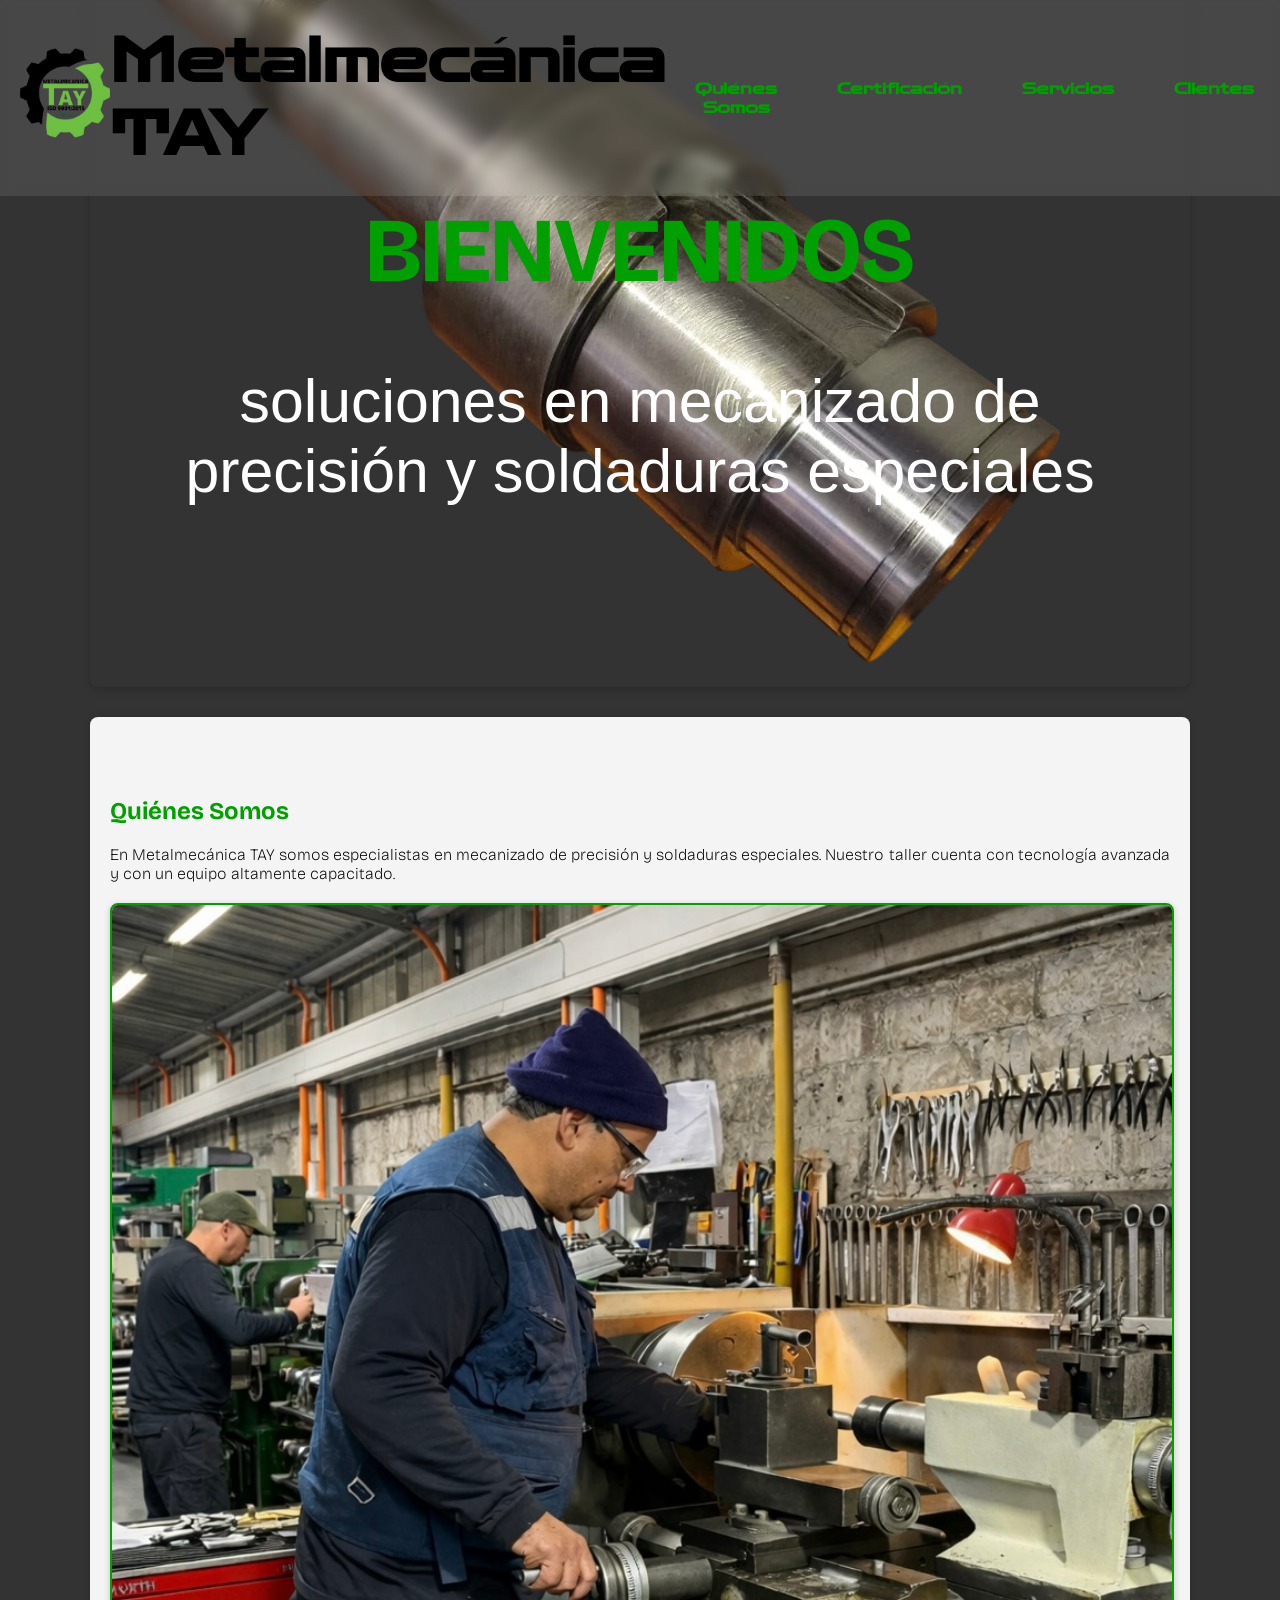
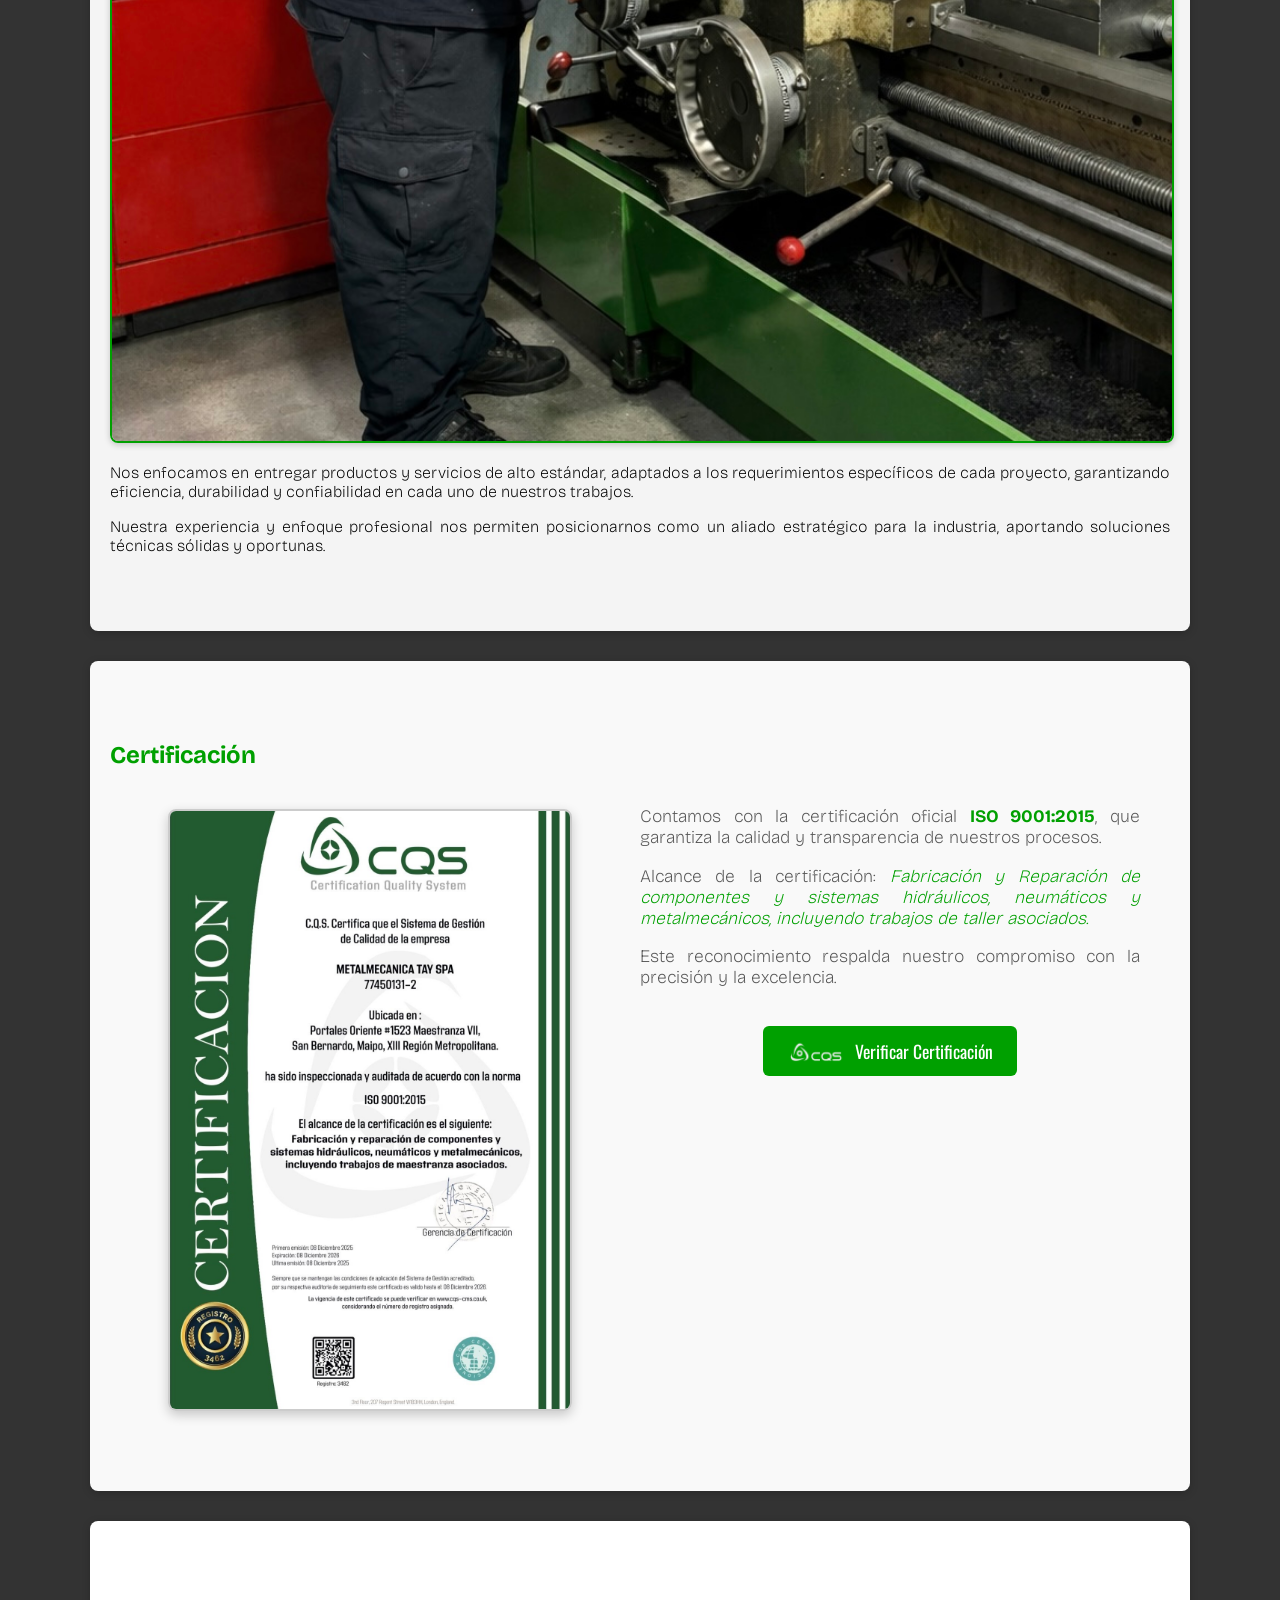
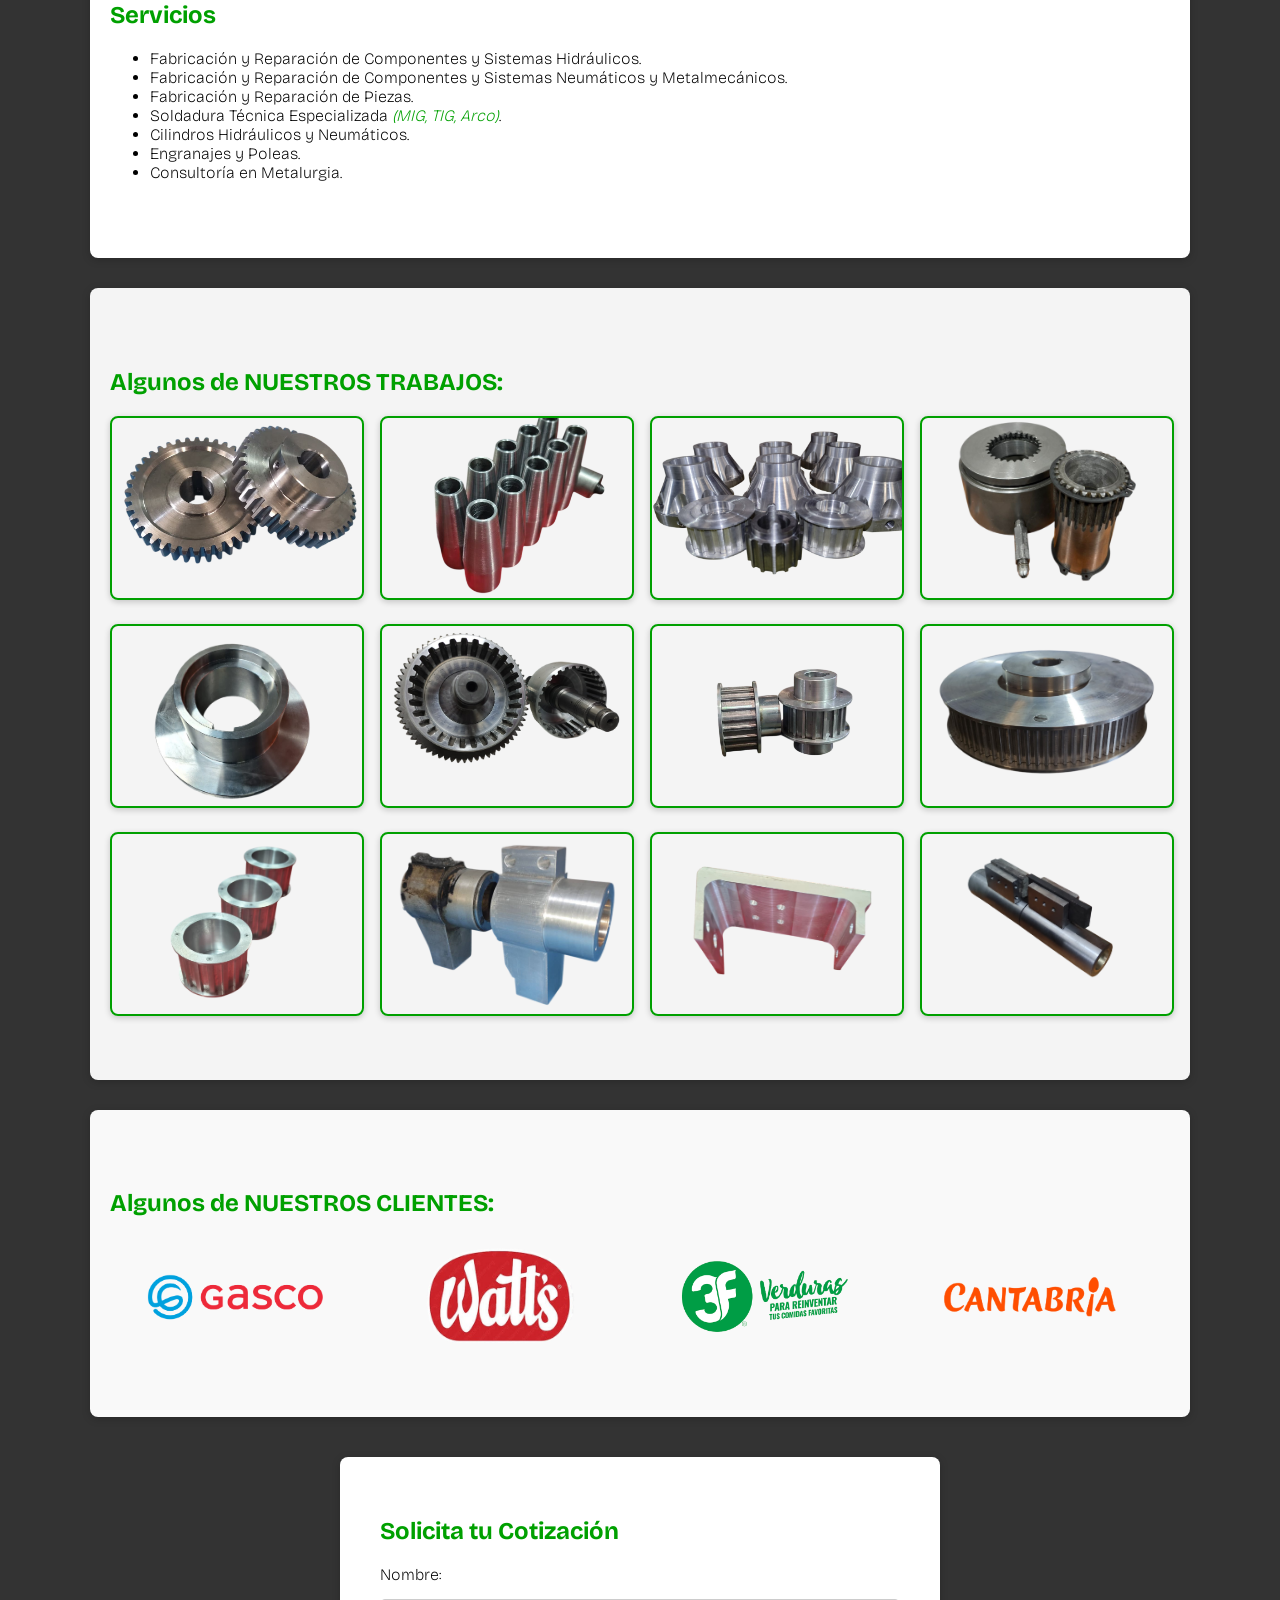
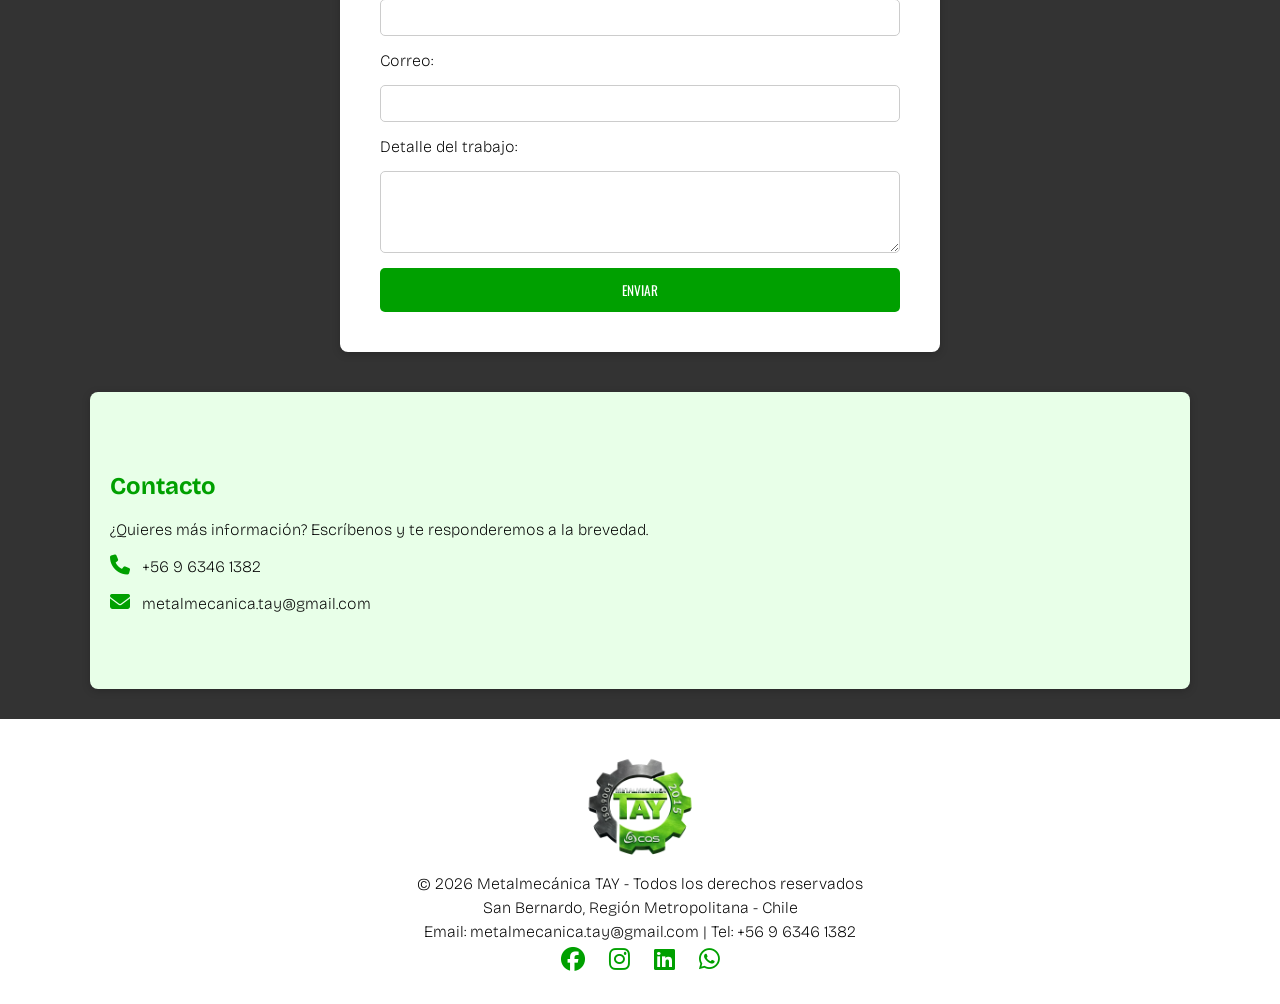
==== commit 4de367ef: "Add files via upload" ====
--- a/index.html
+++ b/index.html
@@ -56,7 +56,7 @@
   </p>  
 </section>
 
-<section id="certificacion-es" class="certificacion-section">
+<section id="certificacion" class="certificacion-section">
   <h2>Certificación</h2>
   <div class="certificacion-content">
     <div class="certificado-img">
--- a/style.css
+++ b/style.css
@@ -1,5 +1,6 @@
 body {
   font-family: 'Open Sans', sans-serif;
+  font-size: 1em;
   margin: 0;
   background: #333;
   color: #000000;
@@ -46,11 +47,48 @@
   z-index: 1000;
 }
 
+header h1 {
+  font-size: 3.8em;     
+  font-weight: bold;   
+  color: #000;          
+  margin: 10px 0;       
+}
+
 header.scrolled {
-  background: rgba(255, 255, 255, 0.95); /* sólido al hacer scroll */
+  background: rgba(255, 255, 255, 0.95);
   box-shadow: 0 2px 6px rgba(0,0,0,0.2);
 }
 
+.menu-toggle {
+  font-size: 1.5em;   
+  padding: 8px;
+  margin: 0 auto; 
+  display: block;
+}
+
+.menu {
+  position: absolute;
+  top: 100%;          /* justo debajo del header */
+  left: 0;
+  width: 100%;
+  background: #fff;
+  border-radius: 0 0 8px 8px;
+  box-shadow: 0 2px 6px rgba(0,0,0,0.2);
+}
+
+.menu a {
+  padding: 10px;
+  font-size: 0.95em;
+}
+
+nav {
+  text-align: center;
+}
+nav a {
+  display: block;
+  margin: 10px auto;
+  font-size: 1em; 
+}
 
 nav {
   display: flex;
@@ -71,6 +109,43 @@
 nav a:hover {
   background: #00a000;
   color: #ffffff;
+}
+
+@media (max-width: 768px) {
+  header {
+    position: static;
+    flex-direction: column; 
+    align-items: center;
+    background: none;       
+    box-shadow: none;       
+    border-radius: 0;
+    padding: 10px;
+    
+  }
+
+  header h1 {
+    font-size: 2.2em;     
+    font-weight: bold;
+    text-align: center; 
+    color: #000;          
+    margin: 10px 0;       
+}
+
+  nav {
+    flex-direction: column;   
+    margin: 10px 0 0 0;
+    align-items: center;
+  }
+
+  nav a {
+    margin: 8px 0;            
+    font-size: 1.1em;         
+    padding: 10px 20px;
+  }
+
+  .logo {
+    height: 70px;
+  }
 }
 
 .logo {
@@ -96,14 +171,38 @@
   text-align: center;
 }
 
+@media (max-width: 768px) {
+  .hero {
+    display: flex;
+    flex-direction: column;   
+    justify-content: center;  
+    align-items: center;      
+    text-align: center;       
+    padding: 20px;            
+    background-size: cover;  
+    background-position: center;
+  }
+
+  .hero h1 {
+    font-size: 0.8em;           
+    line-height: 1.2;
+    margin-bottom: 10px;
+  }
+
+  .hero p {
+    font-size: 0.4em;         
+    max-width: 90%;           
+  }
+}
+
 section {
   padding: 60px 20px;
   max-width: 1100px;
   margin: auto;
-  background: #f4f4f4;
-  margin-bottom: 30px;
-  border-radius: 8px;
-  box-shadow: 0 2px 8px rgba(0, 0, 0, 0.2);
+  margin-bottom: 30px; 
+  border-radius: 8px;
+  box-shadow: 0 2px 8px rgba(0,0,0,0.2);
+  box-sizing: border-box;
 }
 
 section h2 {
@@ -132,6 +231,7 @@
   background: #f4f4f4;
   margin-bottom: 30px;
   border-radius: 8px;
+  box-sizing: border-box;
   box-shadow: 0 2px 8px rgba(0,0,0,0.2);
 }
 
@@ -139,6 +239,39 @@
   color: #00a000;
   margin-bottom: 20px;
 }
+
+.imagen-seccion {
+  width: 100%;       
+  max-width: 600px;  
+  height: auto;     
+  display: block;
+  margin: 20px auto;
+  border-radius: 8px;
+  box-shadow: 0 2px 6px rgba(0,0,0,0.2);
+}
+
+@media (max-width: 768px) {
+  header {
+    flex-direction: column; 
+    align-items: center;
+    padding: 10px;
+  }
+
+  nav {
+    flex-direction: column;   
+    margin: 10px 0 0 0;
+  }
+
+  nav a {
+    margin: 8px 0;            
+    font-size: 1.1em;         
+  }
+
+  .logo {
+    height: 70px;             
+  }
+}
+
 
 .certificacion-section {
   font-family: "Bricolage Grotesque", sans-serif;
@@ -181,7 +314,6 @@
   font-style: italic;   
   color: #00a000;       
 }
-
 
 .certificado-img img {
   max-width: 400px;
@@ -253,7 +385,30 @@
   align-items: center;
 }
 
-
+@media (max-width: 768px) {
+  .certificacion-content {
+    flex-direction: column;  
+    text-align: center;      
+  }
+
+  .certificacion-content img {
+    max-width: 90%;           
+    height: auto;             
+    margin: 0 auto;           
+  }
+
+  .certificado-texto {
+    padding: 10px;
+    font-size: 0.6em;          
+  }
+
+  .btn-certificacion {
+    display: inline-block;
+    margin-top: 15px;
+    padding: 12px 20px;
+    font-size: 1.1em;
+  }
+}
 
 #servicios {
   background: #ffffff;
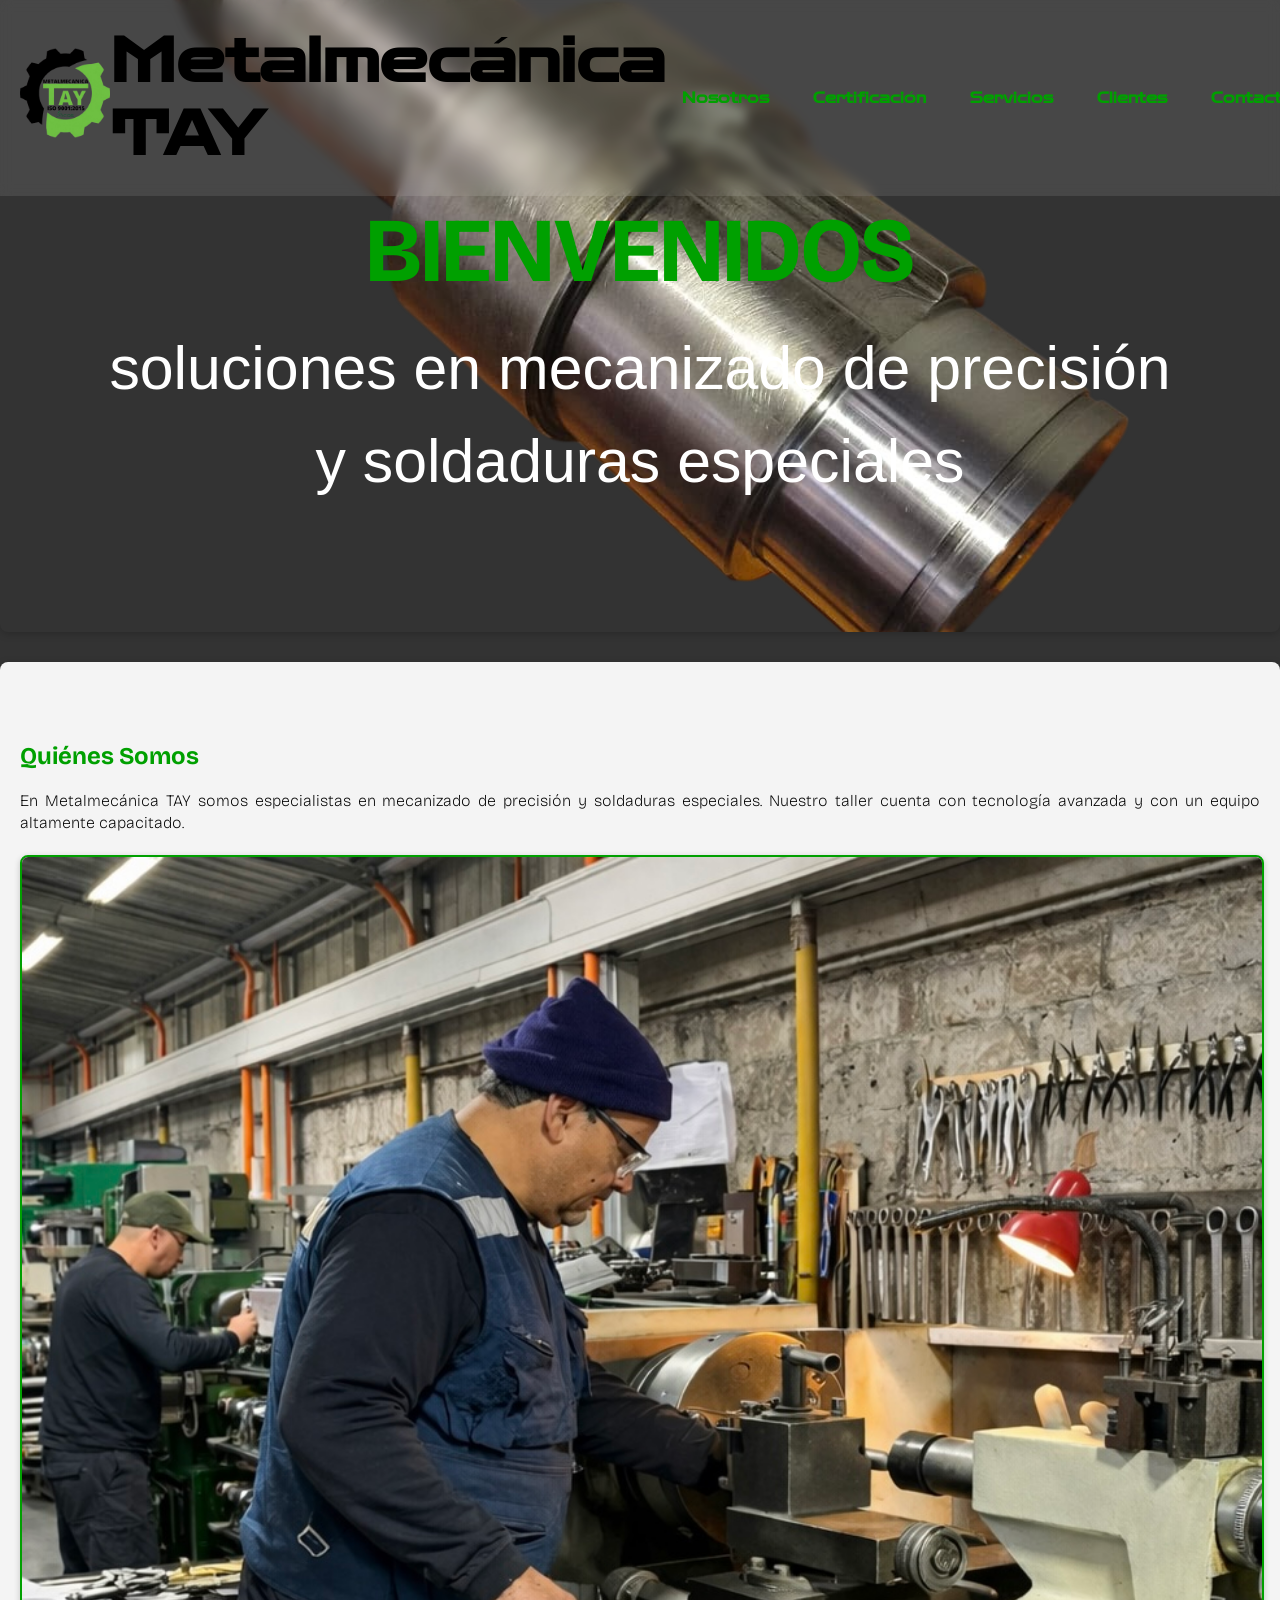
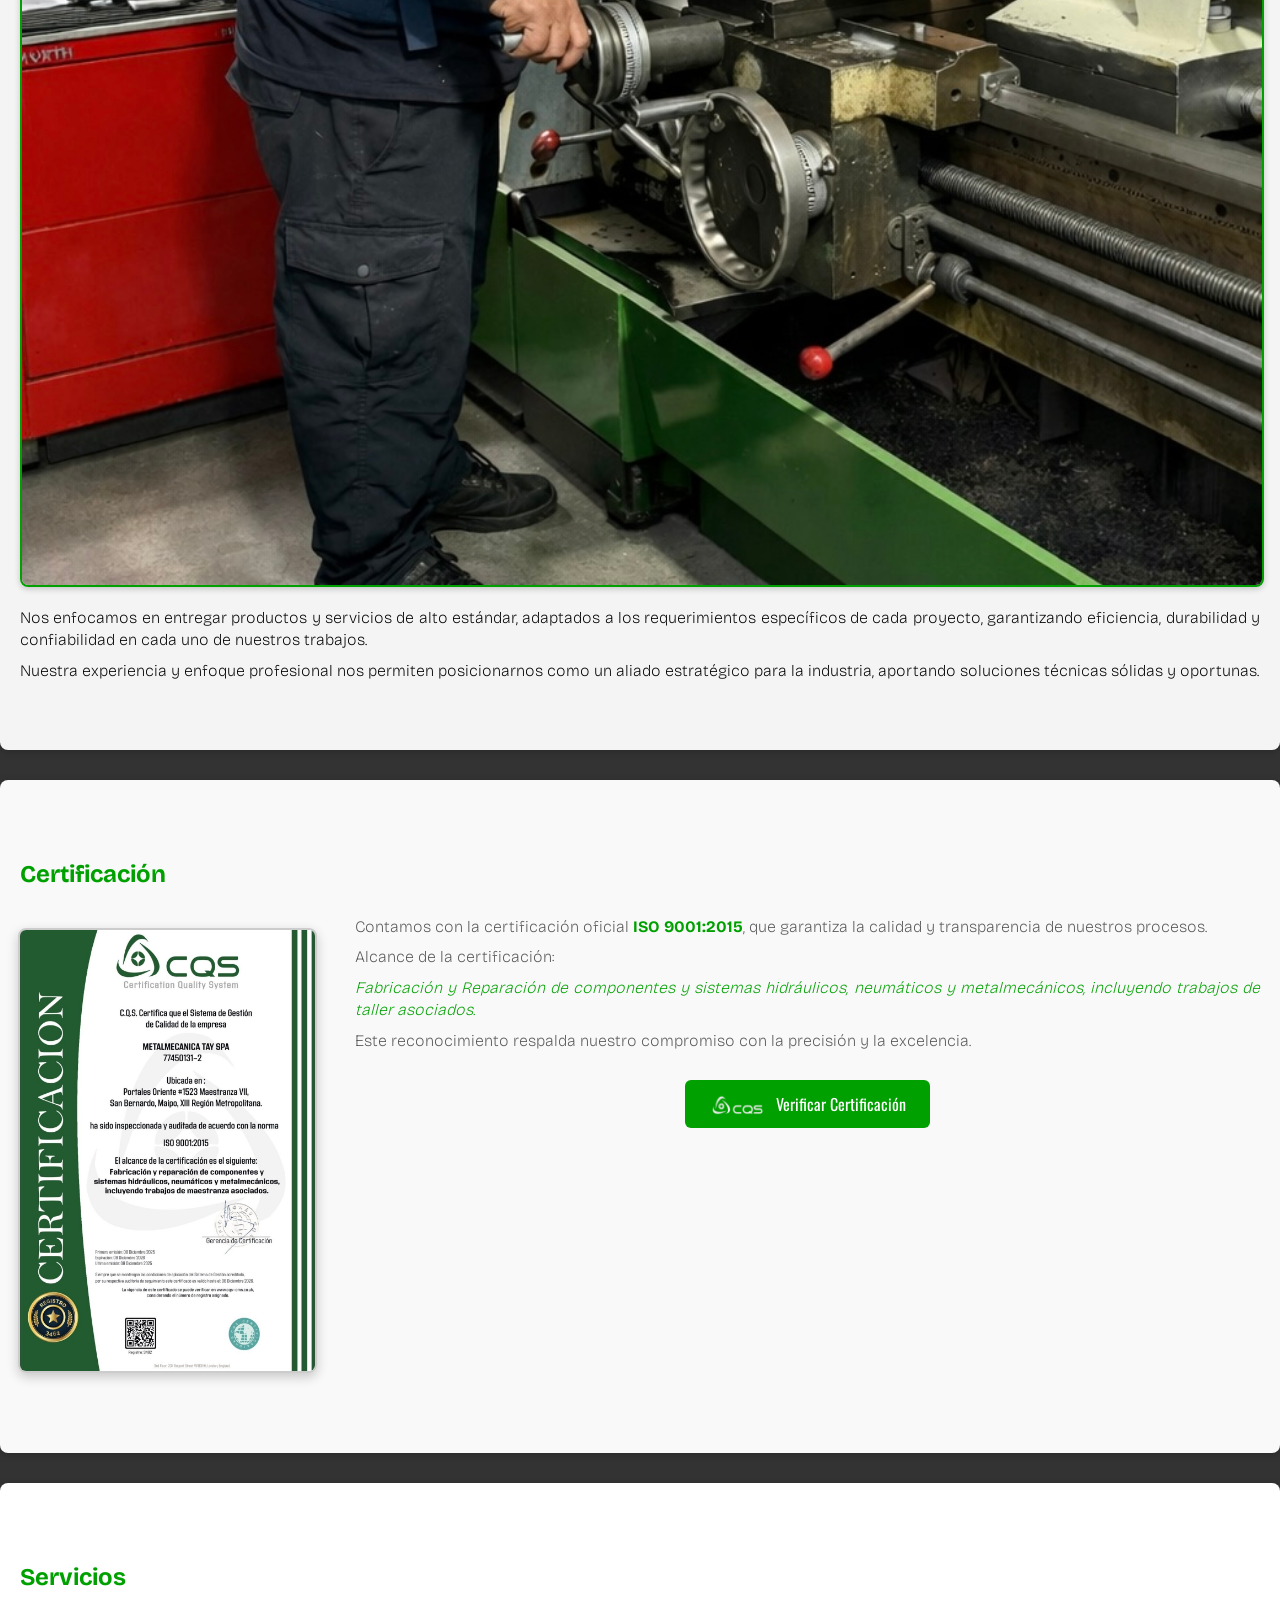
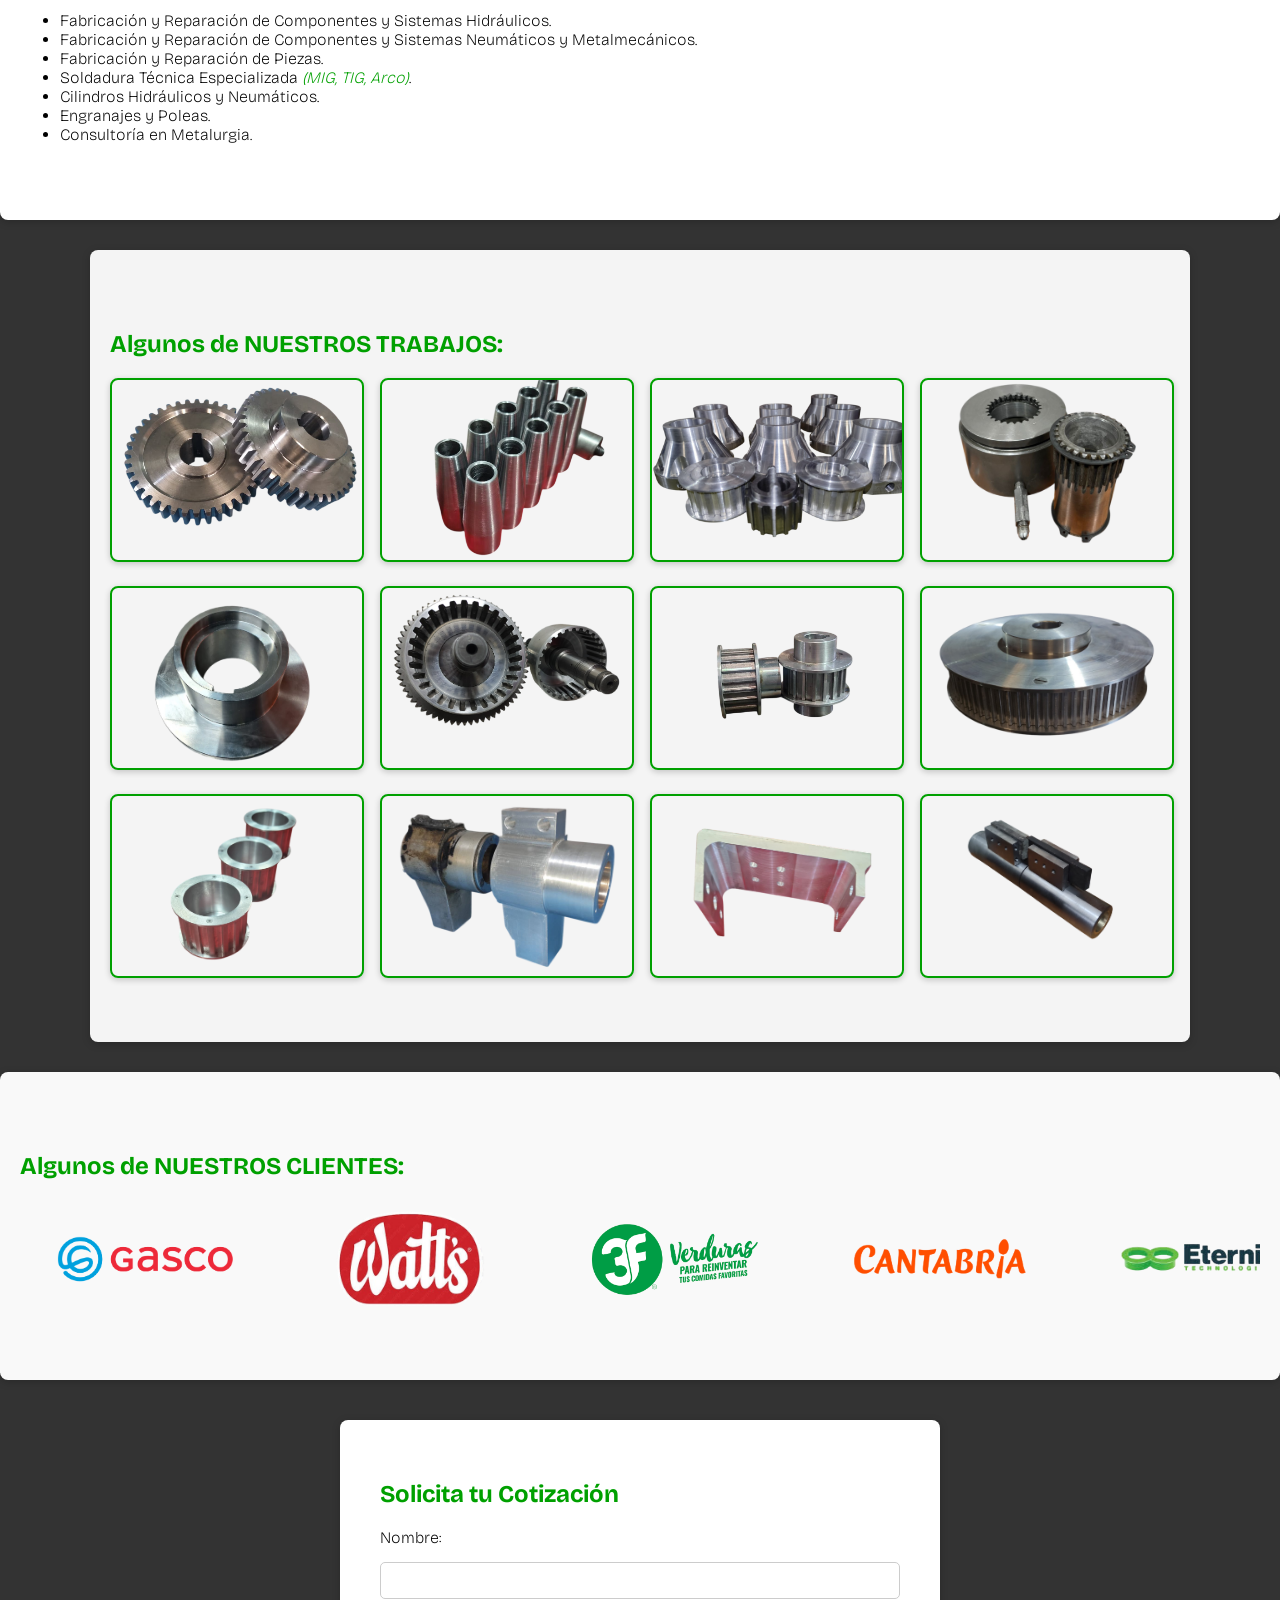
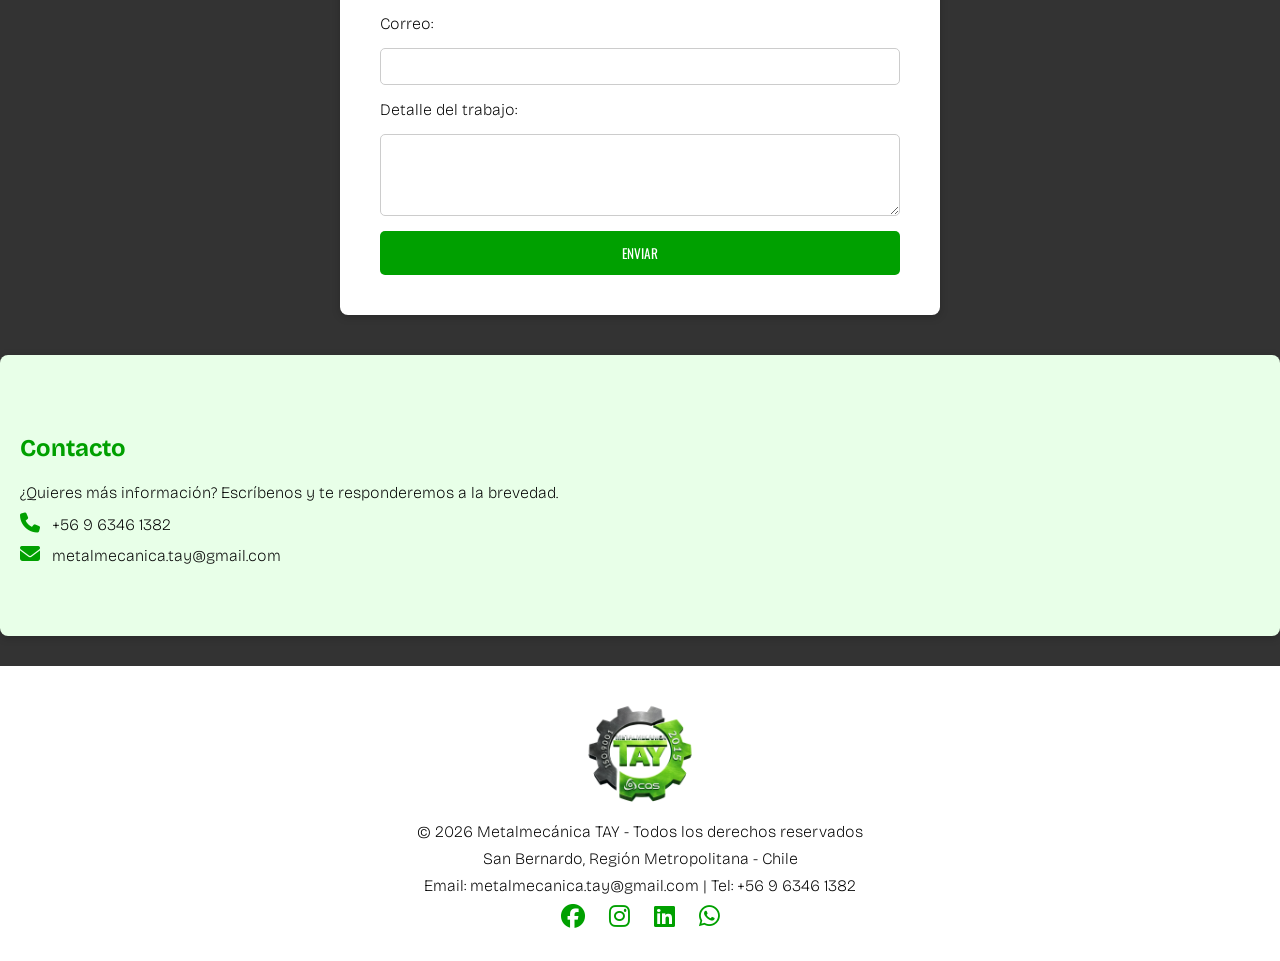
==== commit 705c4c8c: "Add files via upload" ====
--- a/index.html
+++ b/index.html
@@ -25,7 +25,7 @@
   <img src="logo/logo.png" alt="Logo Metalmecánica TAY" class="logo">
   <h1>Metalmecánica TAY</h1>
   <nav>
-    <a href="#quienes-somos">Quiénes Somos</a>
+    <a href="#quienes-somos">Nosotros</a>
     <a href="#certificacion">Certificación</a>
     <a href="#servicios">Servicios</a>
     <a href="#clientes">Clientes</a>
@@ -36,7 +36,8 @@
 
   <section id="inicio" class="hero">
     <h2><b>BIENVENIDOS</b></h2>
-    <p>soluciones en mecanizado de precisión y soldaduras especiales</p>
+    <p>soluciones en mecanizado de precisión</p>
+    <p>y soldaduras especiales</p>
   </section>
 
   <section id="quienes-somos">
@@ -67,10 +68,8 @@
         Contamos con la certificación oficial <b>ISO 9001:2015</b>, que garantiza
         la calidad y transparencia de nuestros procesos.
       </p>
-      <p>
-        Alcance de la certificación:
-        <span class="resaltado">Fabricación y Reparación de componentes y sistemas hidráulicos, neumáticos y metalmecánicos, incluyendo trabajos de taller asociados.</span>
-      </p>
+      <p> Alcance de la certificación:</p>
+      <p><span class="resaltado">Fabricación y Reparación de componentes y sistemas hidráulicos, neumáticos y metalmecánicos, incluyendo trabajos de taller asociados.</span></p>
       <p>
         Este reconocimiento respalda nuestro compromiso con la precisión y la excelencia.
       </p>
--- a/style.css
+++ b/style.css
@@ -23,6 +23,8 @@
 
 p {
   animation: fadeInUp 1.5s ease forwards;
+  margin: 8px 0;   
+  line-height: 1.4;
 }
 
 .galeria img {
@@ -68,7 +70,7 @@
 
 .menu {
   position: absolute;
-  top: 100%;          /* justo debajo del header */
+  top: 100%;          
   left: 0;
   width: 100%;
   background: #fff;
@@ -93,21 +95,24 @@
 nav {
   display: flex;
   justify-content: center;   
-  margin-right: 40px;        
+  align-items: center;
+  gap: 10px;                 
+  margin: 0 auto;            
 }
 
 nav a {
-  margin: 0 15px;
-  color: #00a000;
+  font-size: 0.9em;          
+  padding: 6px 12px;         
+  margin: 0 5px;             
+  color: #00a000;            
   text-decoration: none;
   font-weight: bold;
-  padding: 8px 15px;
   border-radius: 5px;
   transition: background 0.8s, color 0.8s;
 }
 
 nav a:hover {
-  background: #00a000;
+  background: #00a000;      
   color: #ffffff;
 }
 
@@ -184,21 +189,21 @@
   }
 
   .hero h1 {
-    font-size: 0.8em;           
+    font-size: 1.2em;           
     line-height: 1.2;
     margin-bottom: 10px;
   }
 
   .hero p {
-    font-size: 0.4em;         
+    font-size: 1em;         
     max-width: 90%;           
   }
 }
 
 section {
   padding: 60px 20px;
-  max-width: 1100px;
-  margin: auto;
+  width: 100%;         
+  margin: 0;           
   margin-bottom: 30px; 
   border-radius: 8px;
   box-shadow: 0 2px 8px rgba(0,0,0,0.2);
@@ -226,8 +231,8 @@
     "wdth" 100;
   text-align: justify;
   padding: 60px 20px;
-  max-width: 1100px;
-  margin: auto;
+  width: 100%;         
+  margin: 0;      
   background: #f4f4f4;
   margin-bottom: 30px;
   border-radius: 8px;
@@ -272,7 +277,6 @@
   }
 }
 
-
 .certificacion-section {
   font-family: "Bricolage Grotesque", sans-serif;
   font-optical-sizing: auto;
@@ -301,8 +305,8 @@
   justify-content: center;
   align-items: flex-start;
   gap: 40px;
-  max-width: 1000px;
-  margin: 0 auto;
+  width: 100%;         
+  margin: 0;
 }
 
 p b {
@@ -331,7 +335,7 @@
 
 .certificado {
   width: 100%;
-  max-width: 600px;
+  max-width: none; 
   height: auto;
   box-shadow: 0 4px 12px rgba(0,0,0,0.2);
   border-radius: 8px;
@@ -339,14 +343,14 @@
 
 @media (max-width: 768px) {
   .certificado {
-    max-width: 95%;
+    max-width: 100%;
     box-shadow: 0 2px 8px rgba(0,0,0,0.15);
   }
 }
 
 .certificado-texto {
-  max-width: 500px;
-  font-size: 1.1em;
+  width: 100%;
+  font-size: 1em;
   color: #555;
 }
 
@@ -392,21 +396,21 @@
   }
 
   .certificacion-content img {
-    max-width: 90%;           
+    max-width: 100%;           
     height: auto;             
     margin: 0 auto;           
   }
 
   .certificado-texto {
     padding: 10px;
-    font-size: 0.6em;          
+    font-size: 0.6em;         
   }
 
   .btn-certificacion {
     display: inline-block;
     margin-top: 15px;
-    padding: 12px 20px;
-    font-size: 1.1em;
+    padding: 8px 16px;
+    font-size: 0.8em;
   }
 }
 
@@ -422,8 +426,9 @@
 
 .imagen-seccion {
   display: block;
-  margin: 20px auto;         
-  max-width: 1080px;          
+  margin: 20px auto;
+  width: 100%;         
+  max-width: none;                     
   height: auto;
   border: 2px solid #00a000; 
   border-radius: 8px;
@@ -585,8 +590,6 @@
   padding: 30px 20px;
 }
 
-
-
 footer p {
   margin: 5px 0;
 }
@@ -656,5 +659,4 @@
   to {
     transform: rotate(360deg);
   }
-}
-
+} 
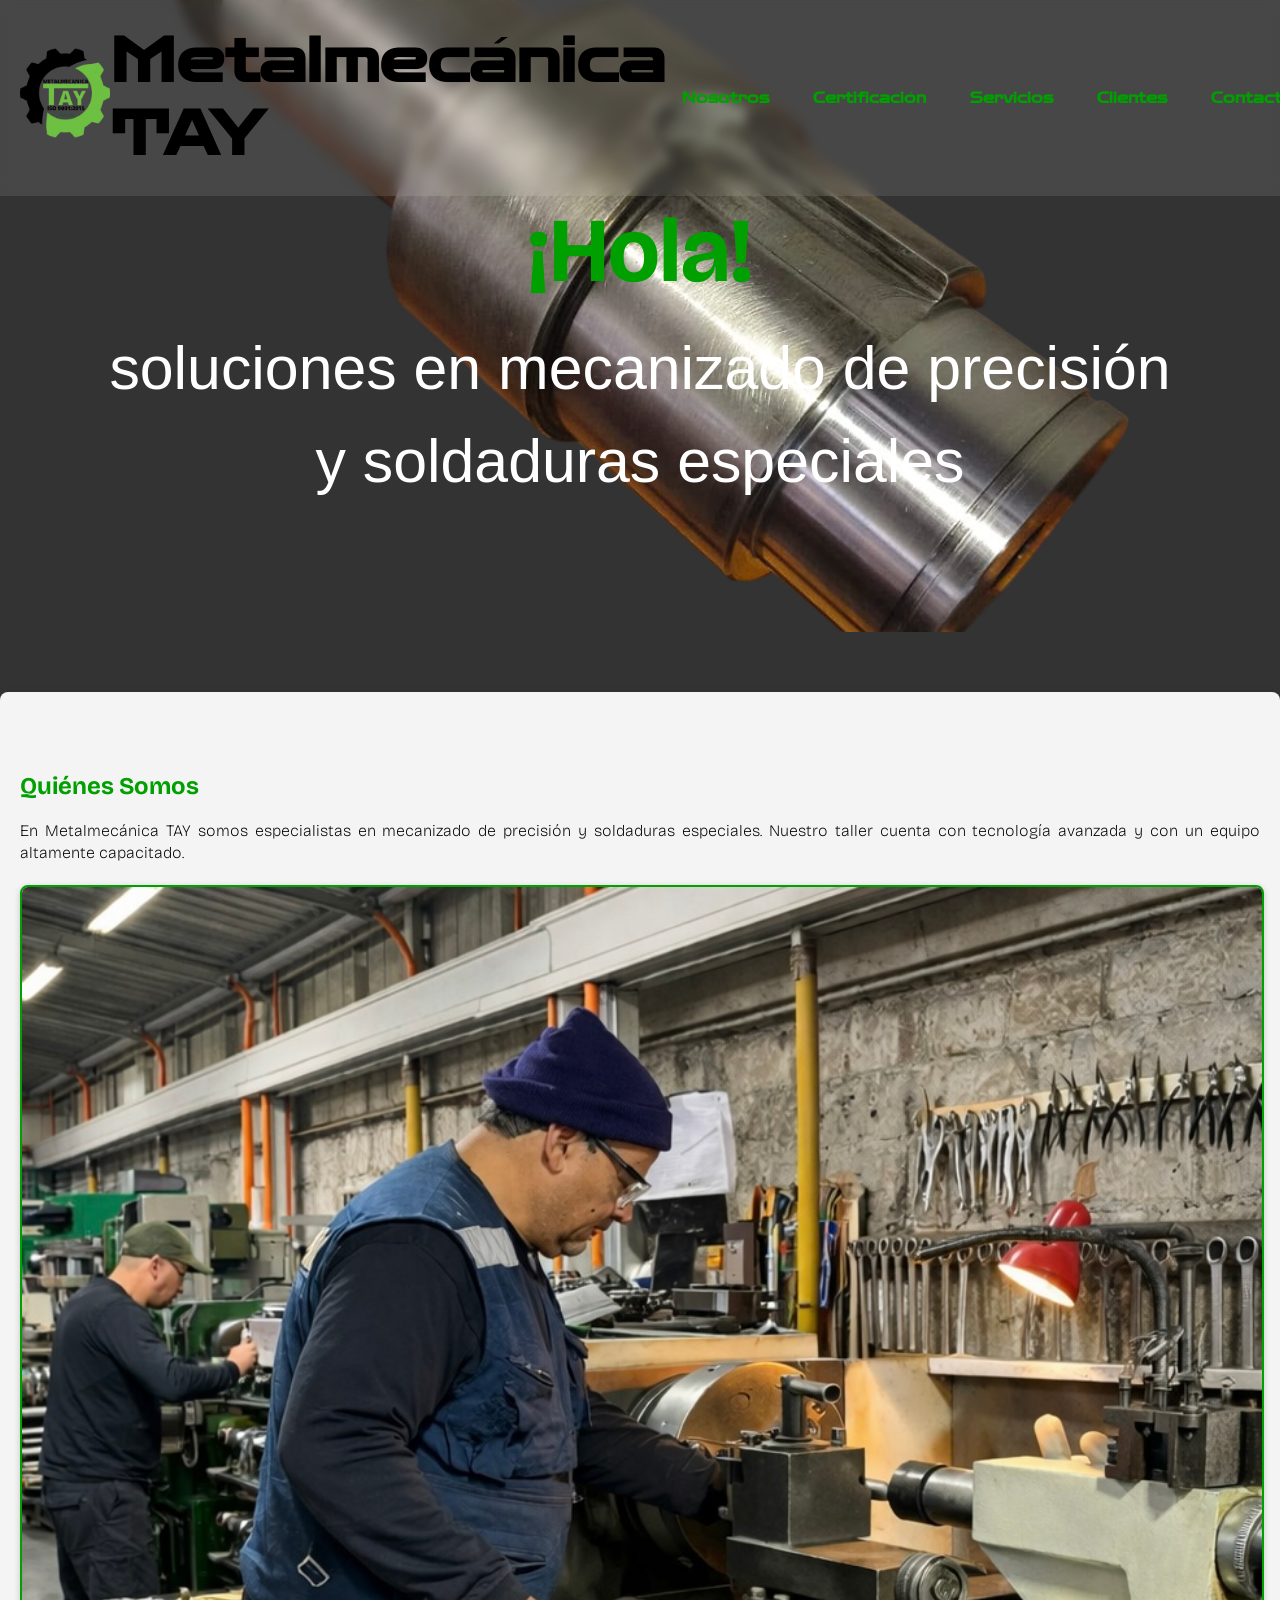
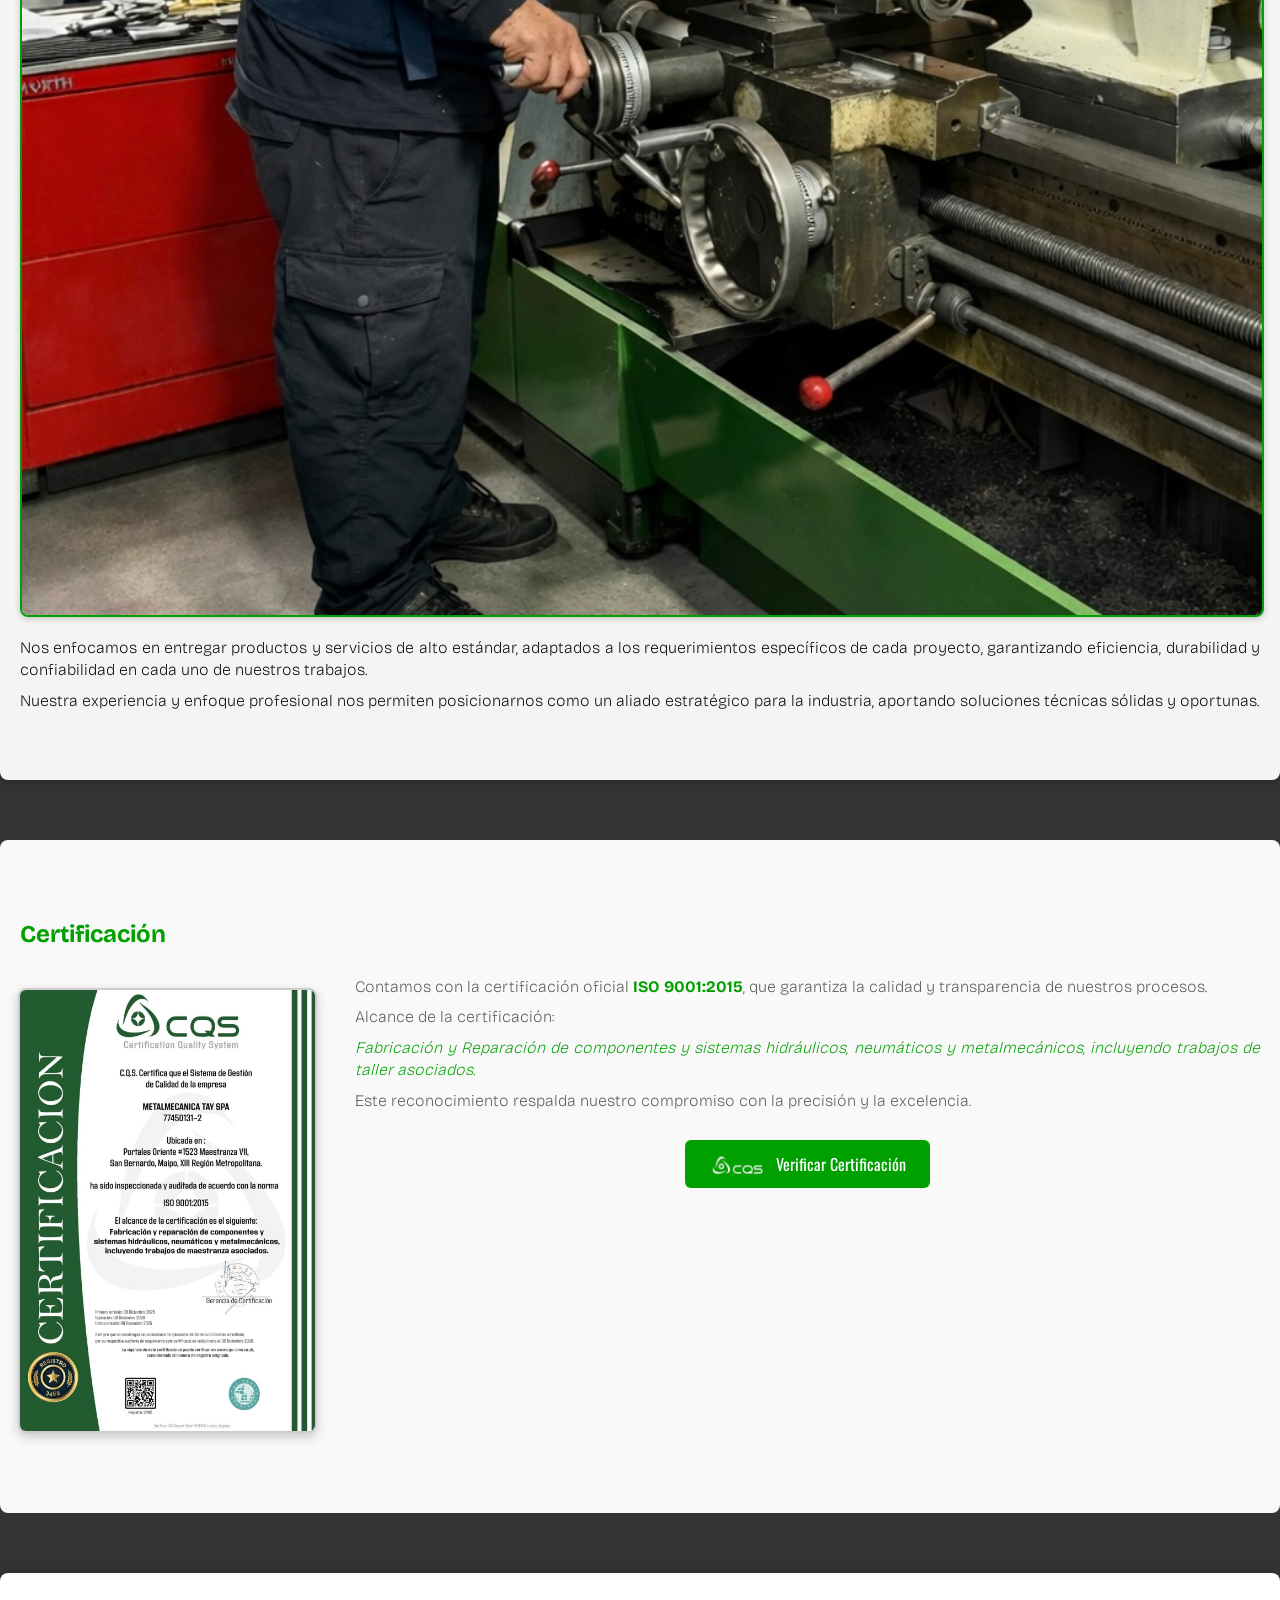
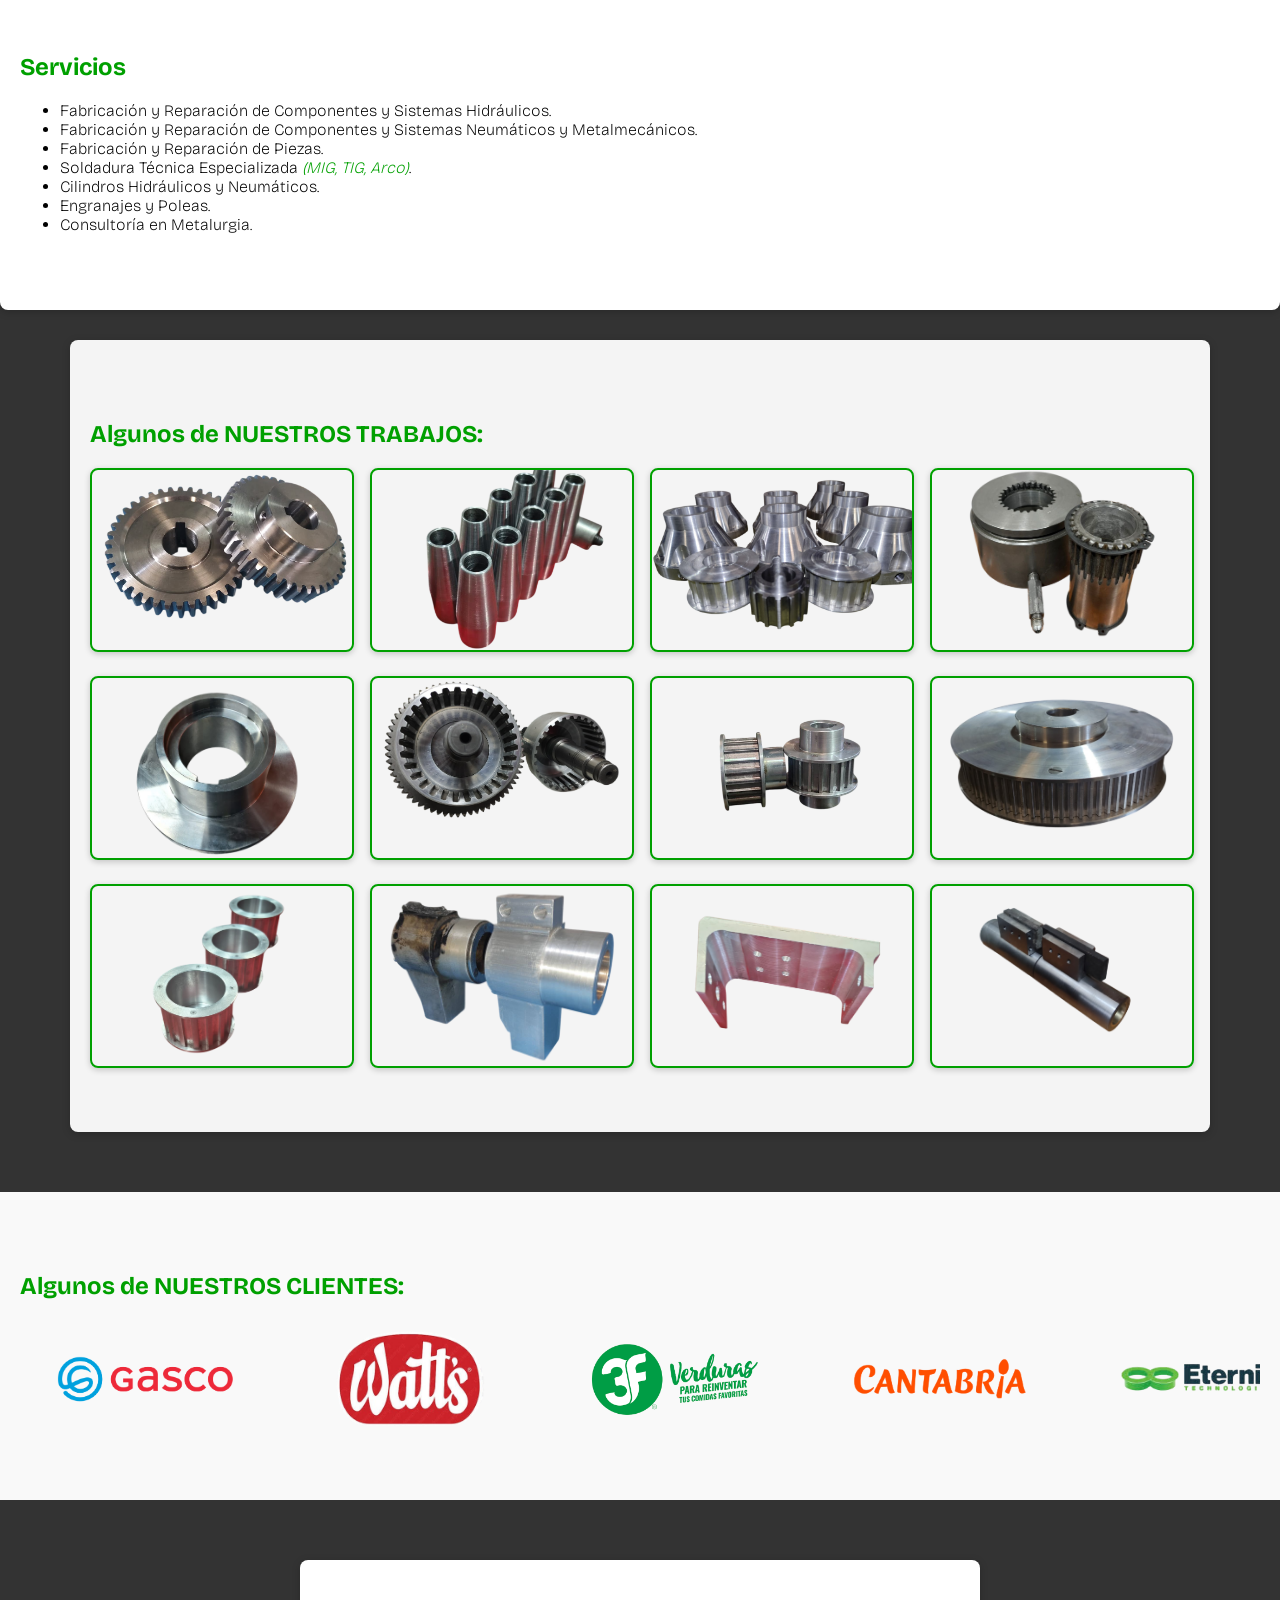
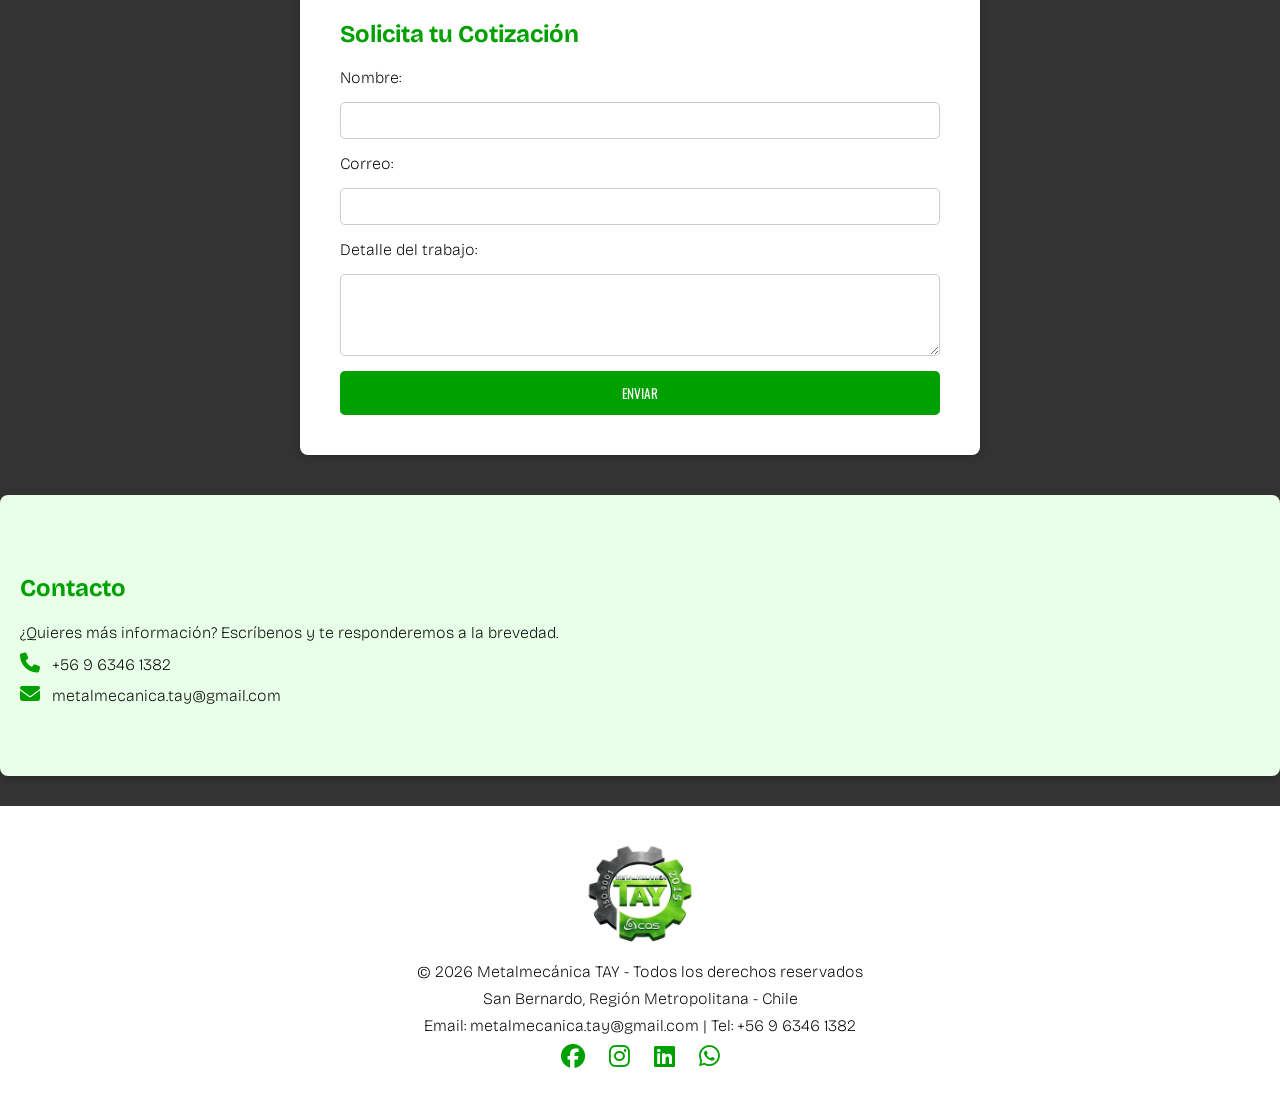
==== commit e5019e70: "Add files via upload" ====
--- a/index.html
+++ b/index.html
@@ -35,7 +35,7 @@
 </header>
 
   <section id="inicio" class="hero">
-    <h2><b>BIENVENIDOS</b></h2>
+    <h2><b>¡Hola!</b></h2>
     <p>soluciones en mecanizado de precisión</p>
     <p>y soldaduras especiales</p>
   </section>
--- a/style.css
+++ b/style.css
@@ -4,6 +4,12 @@
   margin: 0;
   background: #333;
   color: #000000;
+}
+
+@media (max-width: 768px) {
+  body {
+    overflow-x: hidden;
+  }
 }
 
 @keyframes fadeInUp {
@@ -170,6 +176,7 @@
   padding: 120px 20px;
   font-size: 3.8em;
   text-align: center;
+  margin-bottom: 60px;
 }
 
 .hero h2 {
@@ -178,36 +185,37 @@
 
 @media (max-width: 768px) {
   .hero {
-    display: flex;
-    flex-direction: column;   
-    justify-content: center;  
-    align-items: center;      
-    text-align: center;       
-    padding: 20px;            
-    background-size: cover;  
-    background-position: center;
-  }
-
-  .hero h1 {
-    font-size: 1.2em;           
-    line-height: 1.2;
-    margin-bottom: 10px;
-  }
-
-  .hero p {
-    font-size: 1em;         
-    max-width: 90%;           
-  }
+  display: flex;
+  flex-direction: column;
+  justify-content: center;
+  align-items: center;
+  text-align: center;
+  padding: 80px 15px;        
+  background-size: cover;
+  background-position: center;
+  width: 100%;            
+  max-width: 100%;      
+  box-sizing: border-box;
+  font-size: 1em;
+}
+
+.hero h1 {
+  font-size: 2em;      
+  line-height: 1.3;
+  margin-bottom: 20px;  
+  width: 100%;
+  word-wrap: break-word;
+}
+
+.hero p {
+  font-size: 1em;
+  margin-bottom: 30px;
+  width: 100%;
+}
 }
 
 section {
-  padding: 60px 20px;
-  width: 100%;         
-  margin: 0;           
-  margin-bottom: 30px; 
-  border-radius: 8px;
-  box-shadow: 0 2px 8px rgba(0,0,0,0.2);
-  box-sizing: border-box;
+  margin-bottom: 60px;
 }
 
 section h2 {
@@ -238,6 +246,7 @@
   border-radius: 8px;
   box-sizing: border-box;
   box-shadow: 0 2px 8px rgba(0,0,0,0.2);
+  margin-bottom: 60px;
 }
 
 #quienes-somos h2 {
@@ -246,8 +255,8 @@
 }
 
 .imagen-seccion {
-  width: 100%;       
-  max-width: 600px;  
+  width: auto;       
+  max-width: 500px;  
   height: auto;     
   display: block;
   margin: 20px auto;
@@ -286,6 +295,9 @@
     "wdth" 100;
   padding: 60px 20px;
   background-color: #f9f9f9;
+  margin-bottom: 60px;
+  border-radius: 8px; 
+  overflow: hidden;
 }
 
 .certificacion-section h2 {
@@ -415,13 +427,20 @@
 }
 
 #servicios {
-  background: #ffffff;
+  padding: 60px 20px;          
+  margin: 0 auto 30px auto;    
+  background: #ffffff;         
+  border-radius: 8px;          
+  box-shadow: 0 2px 8px rgba(0,0,0,0.2); 
+  box-sizing: border-box;
   font-family: "Bricolage Grotesque", sans-serif;
   font-optical-sizing: auto;
   font-weight: 200;
   font-style: normal;
   font-variation-settings:
     "wdth" 100;
+  border-radius: 8px; 
+  overflow: hidden;
 }
 
 .imagen-seccion {
@@ -446,7 +465,7 @@
   max-width: 1100px;
   margin: auto;
   background: #f4f4f4;
-  margin-bottom: 30px;
+  margin-bottom: 60px;
   border-radius: 8px;
   box-shadow: 0 2px 8px rgba(0,0,0,0.2);
 }
@@ -476,12 +495,8 @@
   text-align: center;
   padding: 60px 20px;
   background: #f9f9f9;
-}
-
-.clientes {
-  text-align: center;
-  padding: 60px 20px;
-  background: #f9f9f9;
+  margin-bottom: 60px;
+  overflow: hidden;
 }
 
 .slider {
@@ -562,13 +577,19 @@
 }
 
 #contacto {
+  padding: 60px 20px;          
+  margin: 0 auto 30px auto;   
+  background: #e8ffe8;         
+  border-radius: 8px;          
+  box-shadow: 0 2px 8px rgba(0,0,0,0.2); 
+  box-sizing: border-box;
   font-family: "Bricolage Grotesque", sans-serif;
   font-optical-sizing: auto;
   font-weight: 200;
   font-style: normal;
   font-variation-settings:
     "wdth" 100;
-  background: #e8ffe8; 
+  overflow: hidden;
 }
 
 #contacto i {
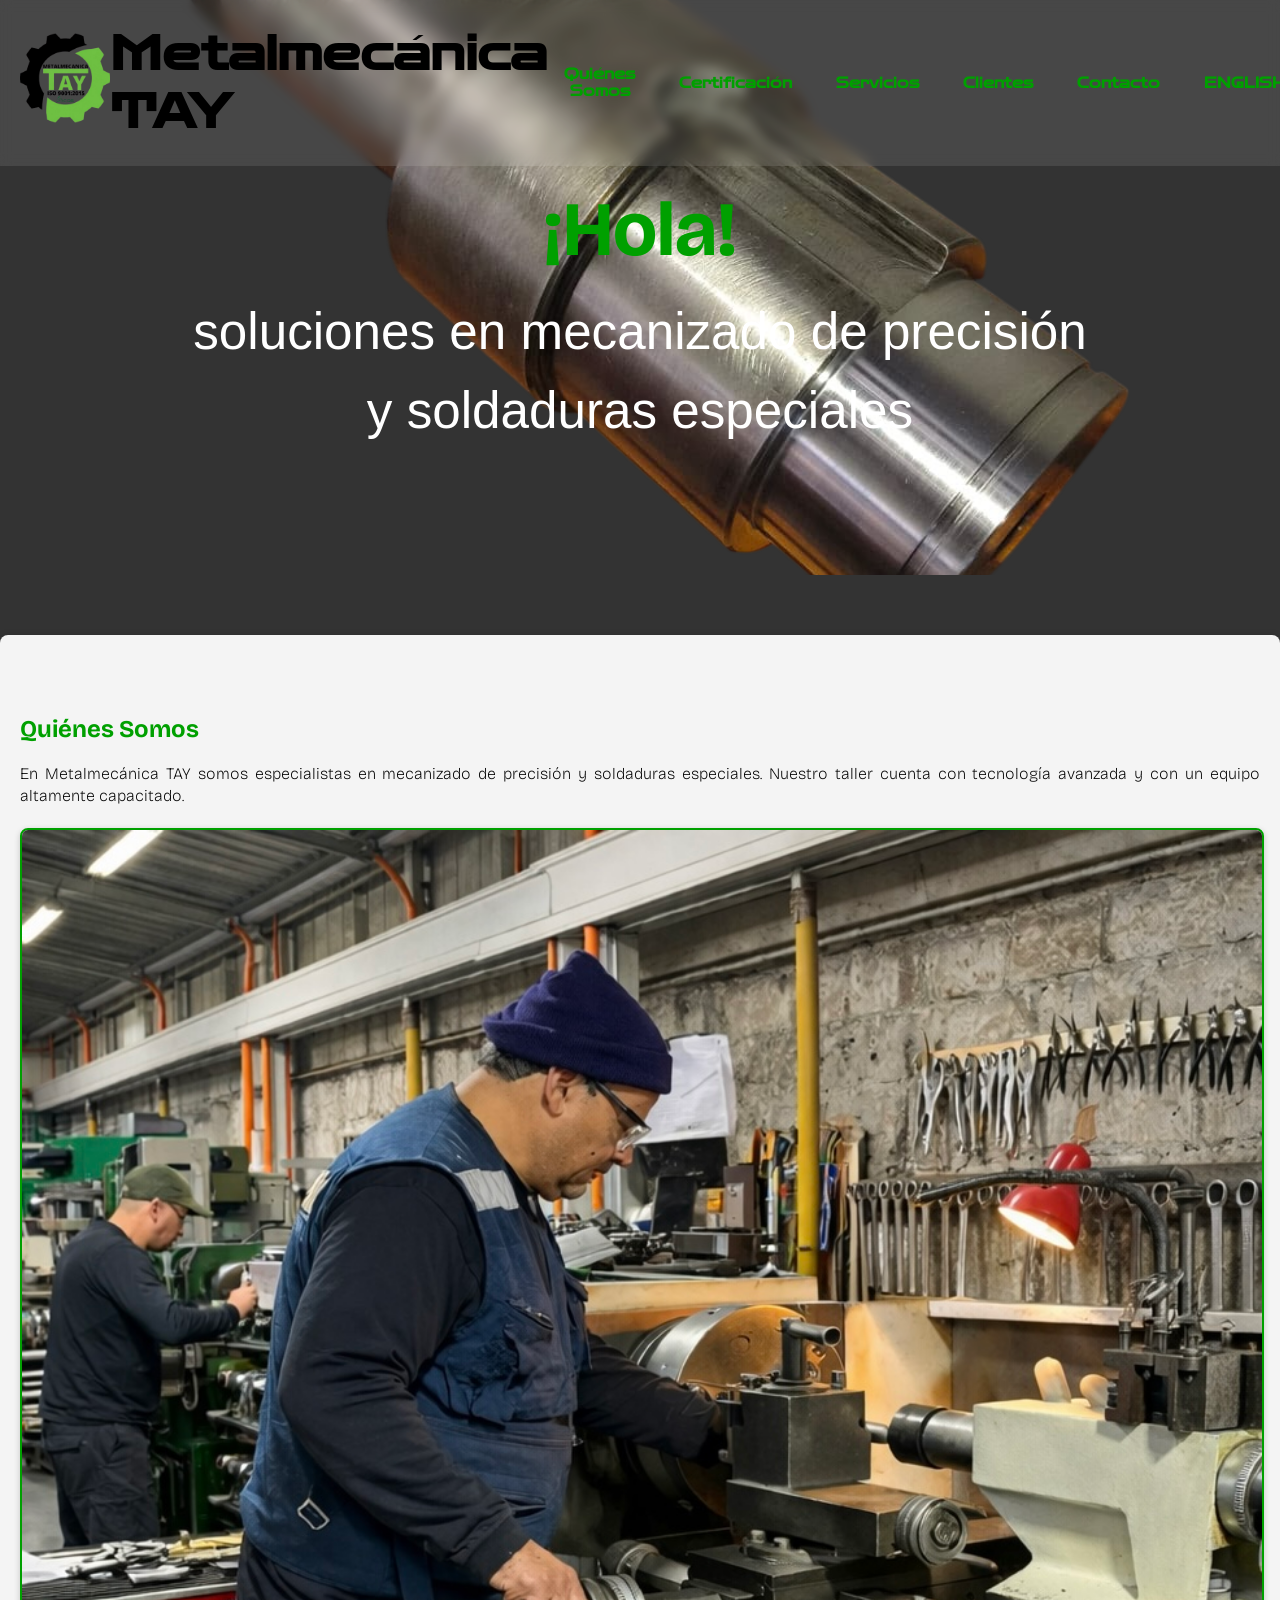
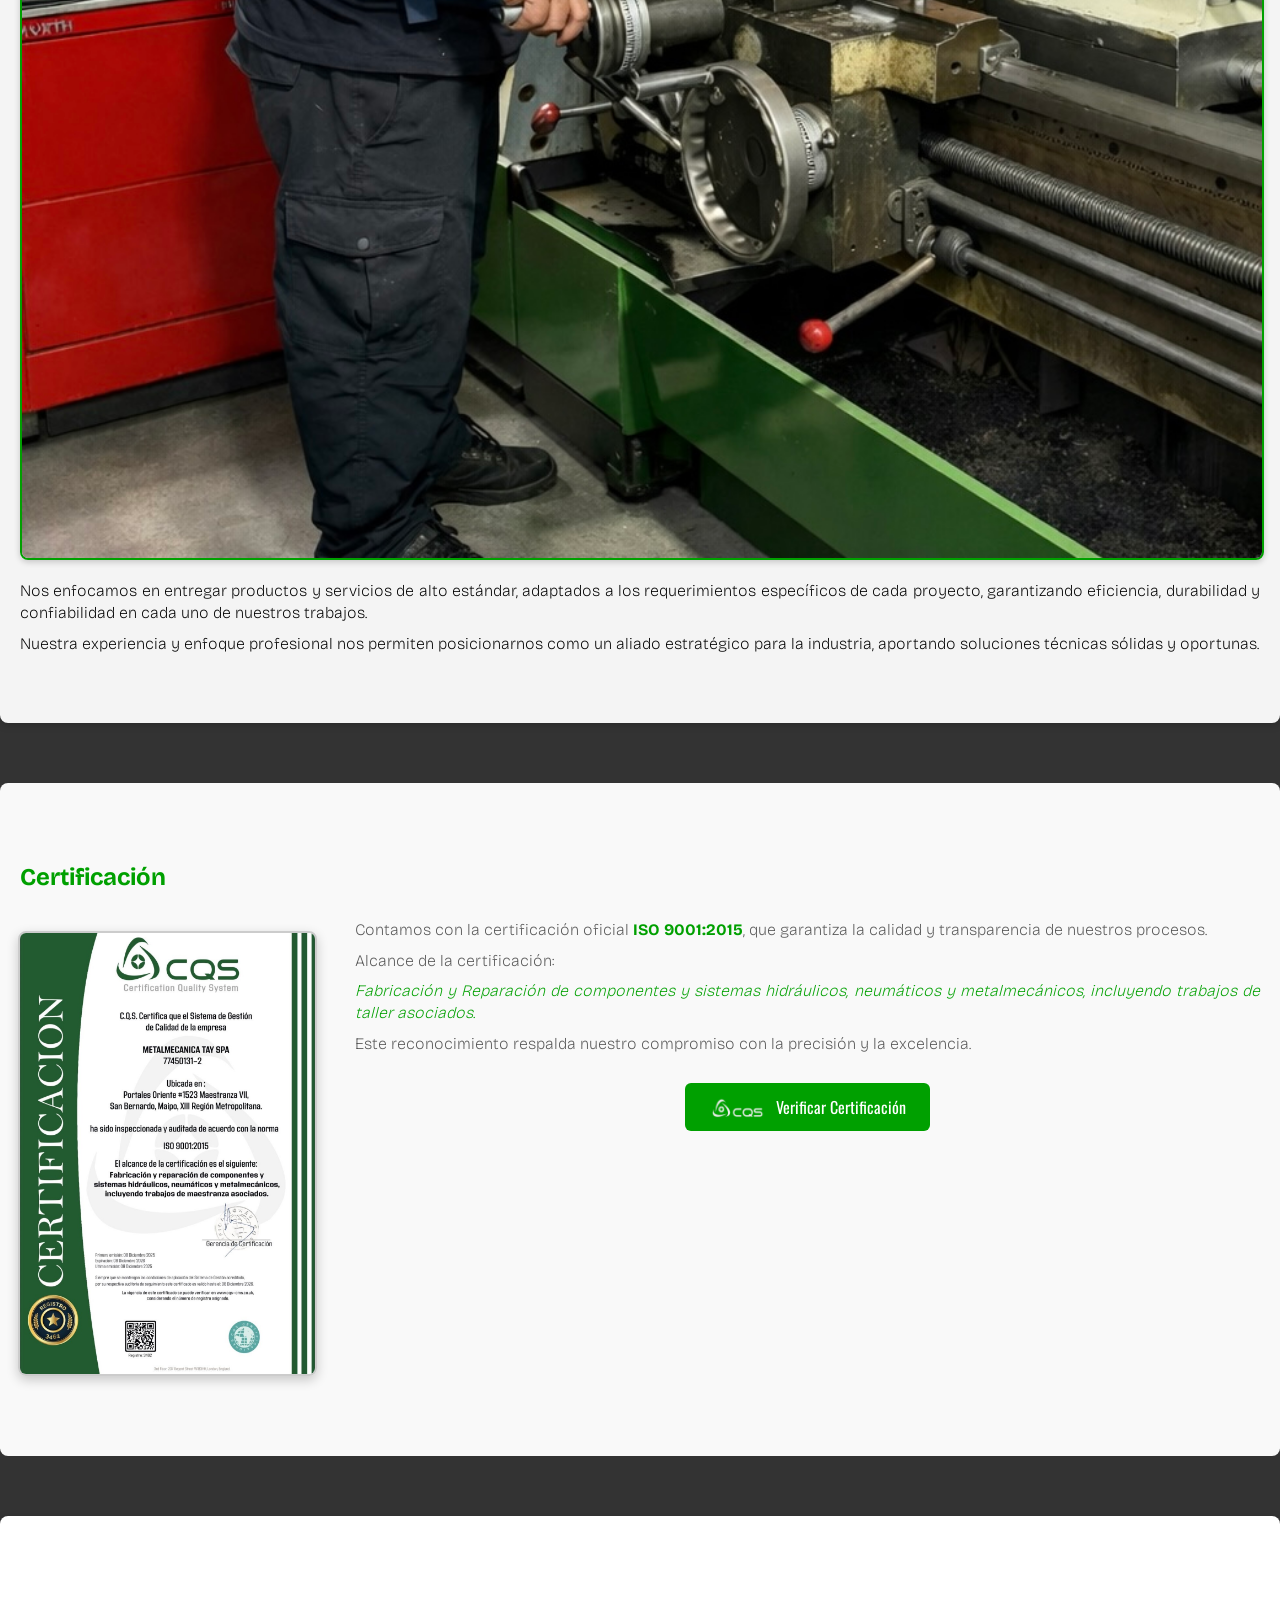
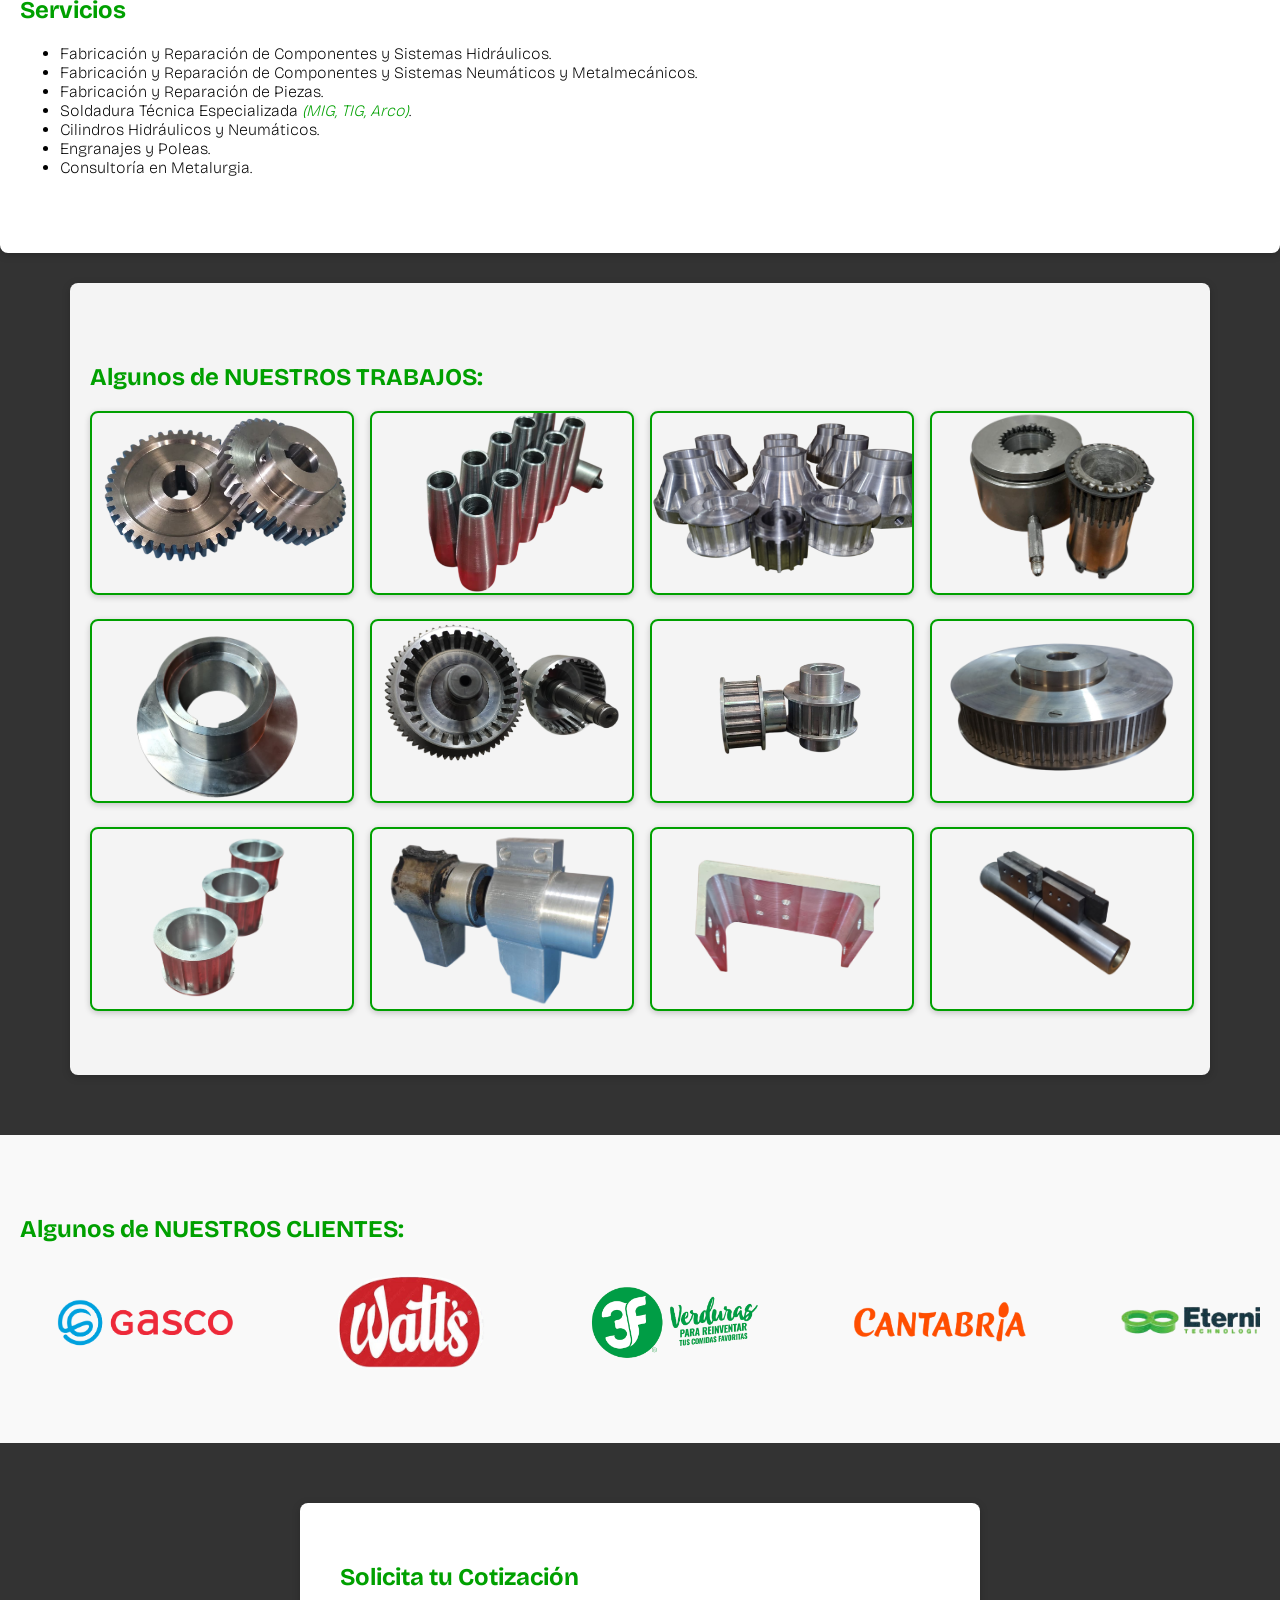
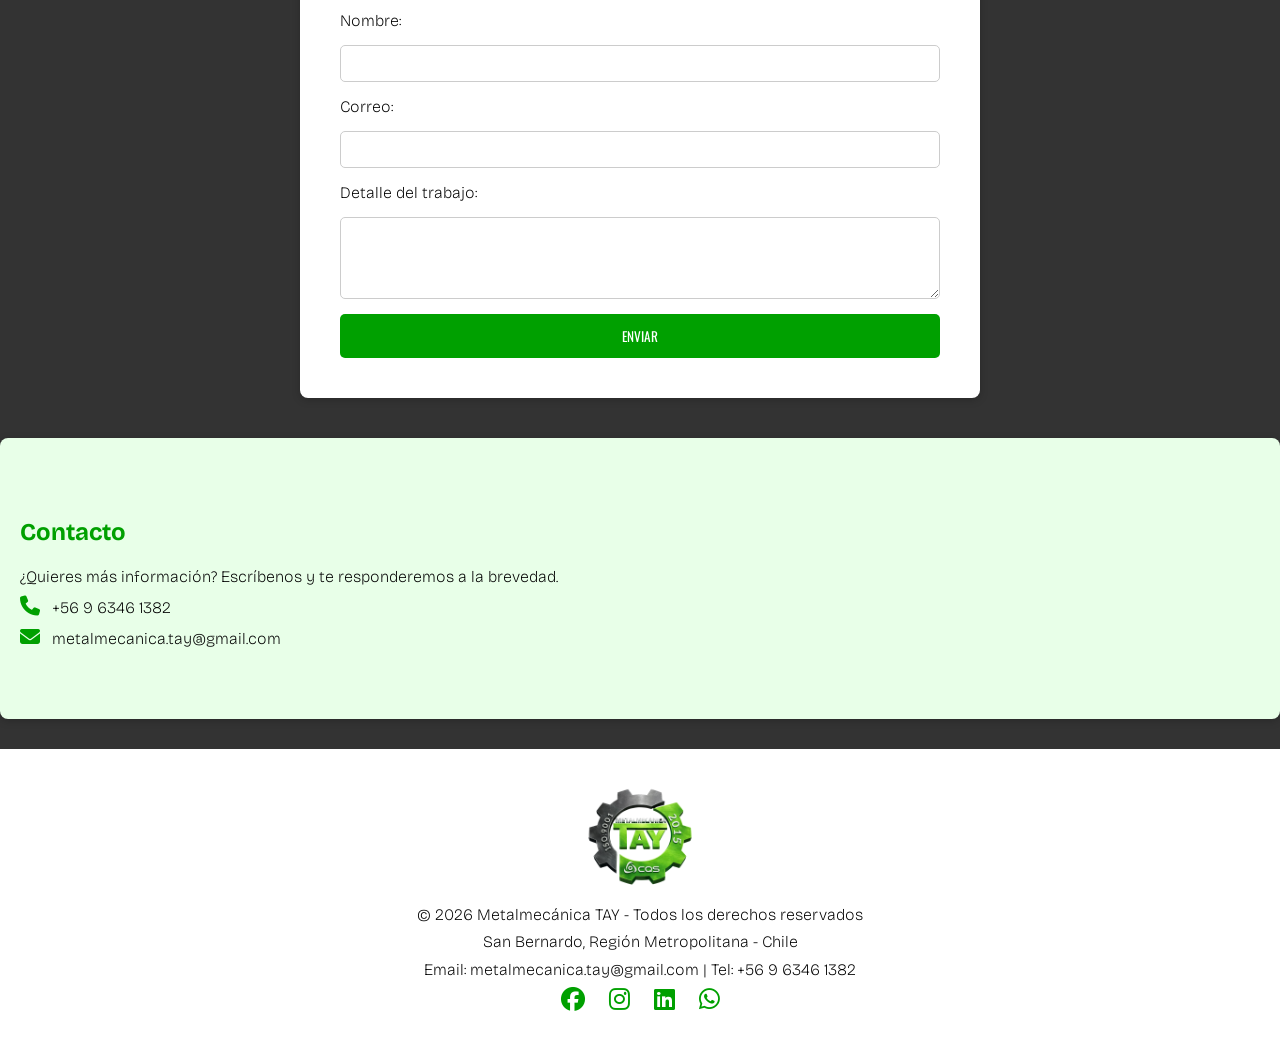
==== commit 28f395f2: "Add files via upload" ====
--- a/index.html
+++ b/index.html
@@ -25,7 +25,7 @@
   <img src="logo/logo.png" alt="Logo Metalmecánica TAY" class="logo">
   <h1>Metalmecánica TAY</h1>
   <nav>
-    <a href="#quienes-somos">Nosotros</a>
+    <a href="#quienes-somos">Quiénes Somos</a>
     <a href="#certificacion">Certificación</a>
     <a href="#servicios">Servicios</a>
     <a href="#clientes">Clientes</a>
--- a/style.css
+++ b/style.css
@@ -6,12 +6,6 @@
   color: #000000;
 }
 
-@media (max-width: 768px) {
-  body {
-    overflow-x: hidden;
-  }
-}
-
 @keyframes fadeInUp {
   from {
     opacity: 0;
@@ -56,7 +50,7 @@
 }
 
 header h1 {
-  font-size: 3.8em;     
+  font-size: 3.0em;     
   font-weight: bold;   
   color: #000;          
   margin: 10px 0;       
@@ -67,31 +61,10 @@
   box-shadow: 0 2px 6px rgba(0,0,0,0.2);
 }
 
-.menu-toggle {
-  font-size: 1.5em;   
-  padding: 8px;
-  margin: 0 auto; 
-  display: block;
-}
-
-.menu {
-  position: absolute;
-  top: 100%;          
-  left: 0;
-  width: 100%;
-  background: #fff;
-  border-radius: 0 0 8px 8px;
-  box-shadow: 0 2px 6px rgba(0,0,0,0.2);
-}
-
-.menu a {
-  padding: 10px;
-  font-size: 0.95em;
-}
-
 nav {
   text-align: center;
 }
+
 nav a {
   display: block;
   margin: 10px auto;
@@ -122,8 +95,71 @@
   color: #ffffff;
 }
 
+.logo {
+  height: 90px;
+  margin-bottom: 10px;
+}
+
+nav a:hover {
+  background: #00a000;
+  color: #ffffff;
+}
+
+.hero {
+  background: url('imagenes/15.png') no-repeat center center;
+  background-size: cover;
+  color: white;
+  padding: 120px 20px;
+  font-size: 3.2em;
+  text-align: center;
+  margin-bottom: 60px;
+}
+
+.hero h2 {
+  text-align: center;
+}
+
 @media (max-width: 768px) {
-  header {
+  body {
+    overflow-x: hidden;
+  }
+
+  .menu-toggle {
+    display: block;          
+    font-size: 2em;
+    cursor: pointer;
+    color: #00a000;
+    margin: 10px auto;
+  }
+
+  nav {
+    display: flex;
+    flex-direction: column;
+    align-items: center;
+    background: #fff;
+    width: 100%;
+    border-radius: 0 0 8px 8px;
+    box-shadow: 0 2px 6px rgba(0,0,0,0.2);
+    padding: 10px 0;
+  }
+
+  nav a {
+    margin: 10px 0;
+    font-size: 1.2em;
+    padding: 12px 20px;
+    text-align: center;
+    width: 100%;
+    color: #00a000;
+    font-weight: bold;
+    text-decoration: none;
+  }
+
+  nav a:hover {
+    background: #00a000;
+    color: #fff;
+  }
+
+  .header {
     position: static;
     flex-direction: column; 
     align-items: center;
@@ -131,87 +167,100 @@
     box-shadow: none;       
     border-radius: 0;
     padding: 10px;
-    
-  }
-
-  header h1 {
+  }
+
+  .header h1 {
     font-size: 2.2em;     
     font-weight: bold;
     text-align: center; 
     color: #000;          
     margin: 10px 0;       
-}
-
-  nav {
+  }
+  .logo {
+    height: 70px;
+  }
+
+  .hero {
+    display: flex;
+    flex-direction: column;
+    justify-content: center;
+    align-items: center;
+    text-align: center;
+    padding: 80px 15px;        
+    background-size: cover;
+    background-position: center;
+    width: 100%;            
+    max-width: 100%;
+    overflow-x: hidden;   
+    box-sizing: border-box;
+    font-size: 1em;
+  }
+
+  .hero h1 {
+    font-size: clamp(1.5em, 5vw, 2em);      
+    line-height: 1.3;
+    margin-bottom: 20px;  
+    width: 100%;
+    word-wrap: break-word;
+  }
+
+  .hero p {
+    font-size: 1em;
+    margin-bottom: 30px;
+    width: 100%;
+  }
+
+  .header {
+    flex-direction: column; 
+    align-items: center;
+    padding: 10px;
+  }
+
+  .nav {
     flex-direction: column;   
     margin: 10px 0 0 0;
-    align-items: center;
-  }
-
-  nav a {
+  }
+
+  .nav a {
     margin: 8px 0;            
     font-size: 1.1em;         
+  }
+
+  .logo {
+    height: 70px;             
+  }
+
+  .certificado {
+    max-width: 100%;
+    box-shadow: 0 2px 8px rgba(0,0,0,0.15);
+  }
+
+  .certificacion-content {
+    flex-direction: column;  
+    text-align: center;      
+  }
+
+  .certificacion-content img {
+    max-width: 100%;           
+    height: auto;             
+    margin: 0 auto;           
+  }
+
+  .certificado-texto {
+    padding: 10px;
+    font-size: clamp(0.9em, 2.5vw, 1.1em);        
+  }
+
+  .btn-certificacion {
+    display: inline-block;
+    margin-top: 15px;
     padding: 10px 20px;
-  }
-
-  .logo {
-    height: 70px;
-  }
-}
-
-.logo {
-  height: 90px;
-  margin-bottom: 10px;
-}
-
-nav a:hover {
-  background: #00a000;
-  color: #ffffff;
-}
-
-.hero {
-  background: url('imagenes/15.png') no-repeat center center;
-  background-size: cover;
-  color: white;
-  padding: 120px 20px;
-  font-size: 3.8em;
-  text-align: center;
-  margin-bottom: 60px;
-}
-
-.hero h2 {
-  text-align: center;
-}
-
-@media (max-width: 768px) {
-  .hero {
-  display: flex;
-  flex-direction: column;
-  justify-content: center;
-  align-items: center;
-  text-align: center;
-  padding: 80px 15px;        
-  background-size: cover;
-  background-position: center;
-  width: 100%;            
-  max-width: 100%;      
-  box-sizing: border-box;
-  font-size: 1em;
-}
-
-.hero h1 {
-  font-size: 2em;      
-  line-height: 1.3;
-  margin-bottom: 20px;  
-  width: 100%;
-  word-wrap: break-word;
-}
-
-.hero p {
-  font-size: 1em;
-  margin-bottom: 30px;
-  width: 100%;
-}
+    font-size: 1em;
+  }
+
+  .slide-track {
+    width: max-content;
+  }
 }
 
 section {
@@ -264,28 +313,6 @@
   box-shadow: 0 2px 6px rgba(0,0,0,0.2);
 }
 
-@media (max-width: 768px) {
-  header {
-    flex-direction: column; 
-    align-items: center;
-    padding: 10px;
-  }
-
-  nav {
-    flex-direction: column;   
-    margin: 10px 0 0 0;
-  }
-
-  nav a {
-    margin: 8px 0;            
-    font-size: 1.1em;         
-  }
-
-  .logo {
-    height: 70px;             
-  }
-}
-
 .certificacion-section {
   font-family: "Bricolage Grotesque", sans-serif;
   font-optical-sizing: auto;
@@ -351,13 +378,6 @@
   height: auto;
   box-shadow: 0 4px 12px rgba(0,0,0,0.2);
   border-radius: 8px;
-}
-
-@media (max-width: 768px) {
-  .certificado {
-    max-width: 100%;
-    box-shadow: 0 2px 8px rgba(0,0,0,0.15);
-  }
 }
 
 .certificado-texto {
@@ -401,31 +421,6 @@
   align-items: center;
 }
 
-@media (max-width: 768px) {
-  .certificacion-content {
-    flex-direction: column;  
-    text-align: center;      
-  }
-
-  .certificacion-content img {
-    max-width: 100%;           
-    height: auto;             
-    margin: 0 auto;           
-  }
-
-  .certificado-texto {
-    padding: 10px;
-    font-size: 0.6em;         
-  }
-
-  .btn-certificacion {
-    display: inline-block;
-    margin-top: 15px;
-    padding: 8px 16px;
-    font-size: 0.8em;
-  }
-}
-
 #servicios {
   padding: 60px 20px;          
   margin: 0 auto 30px auto;    
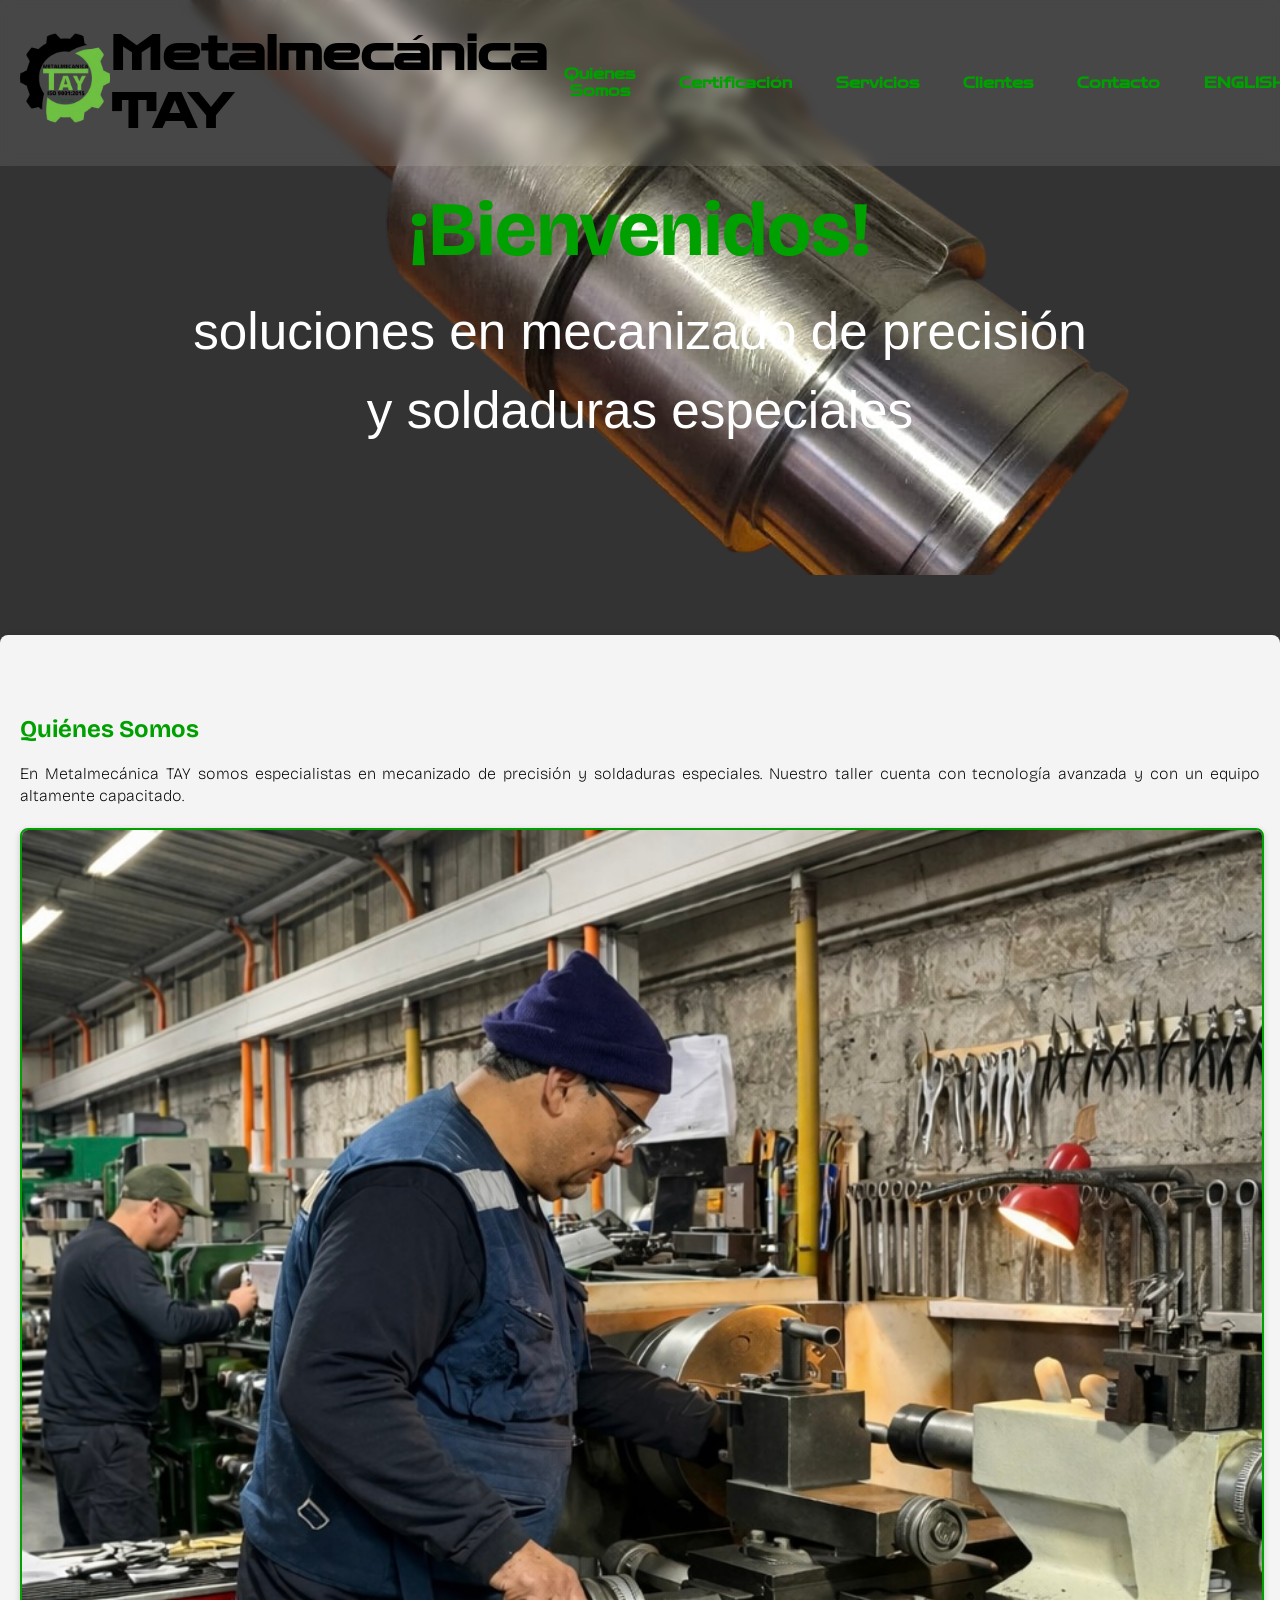
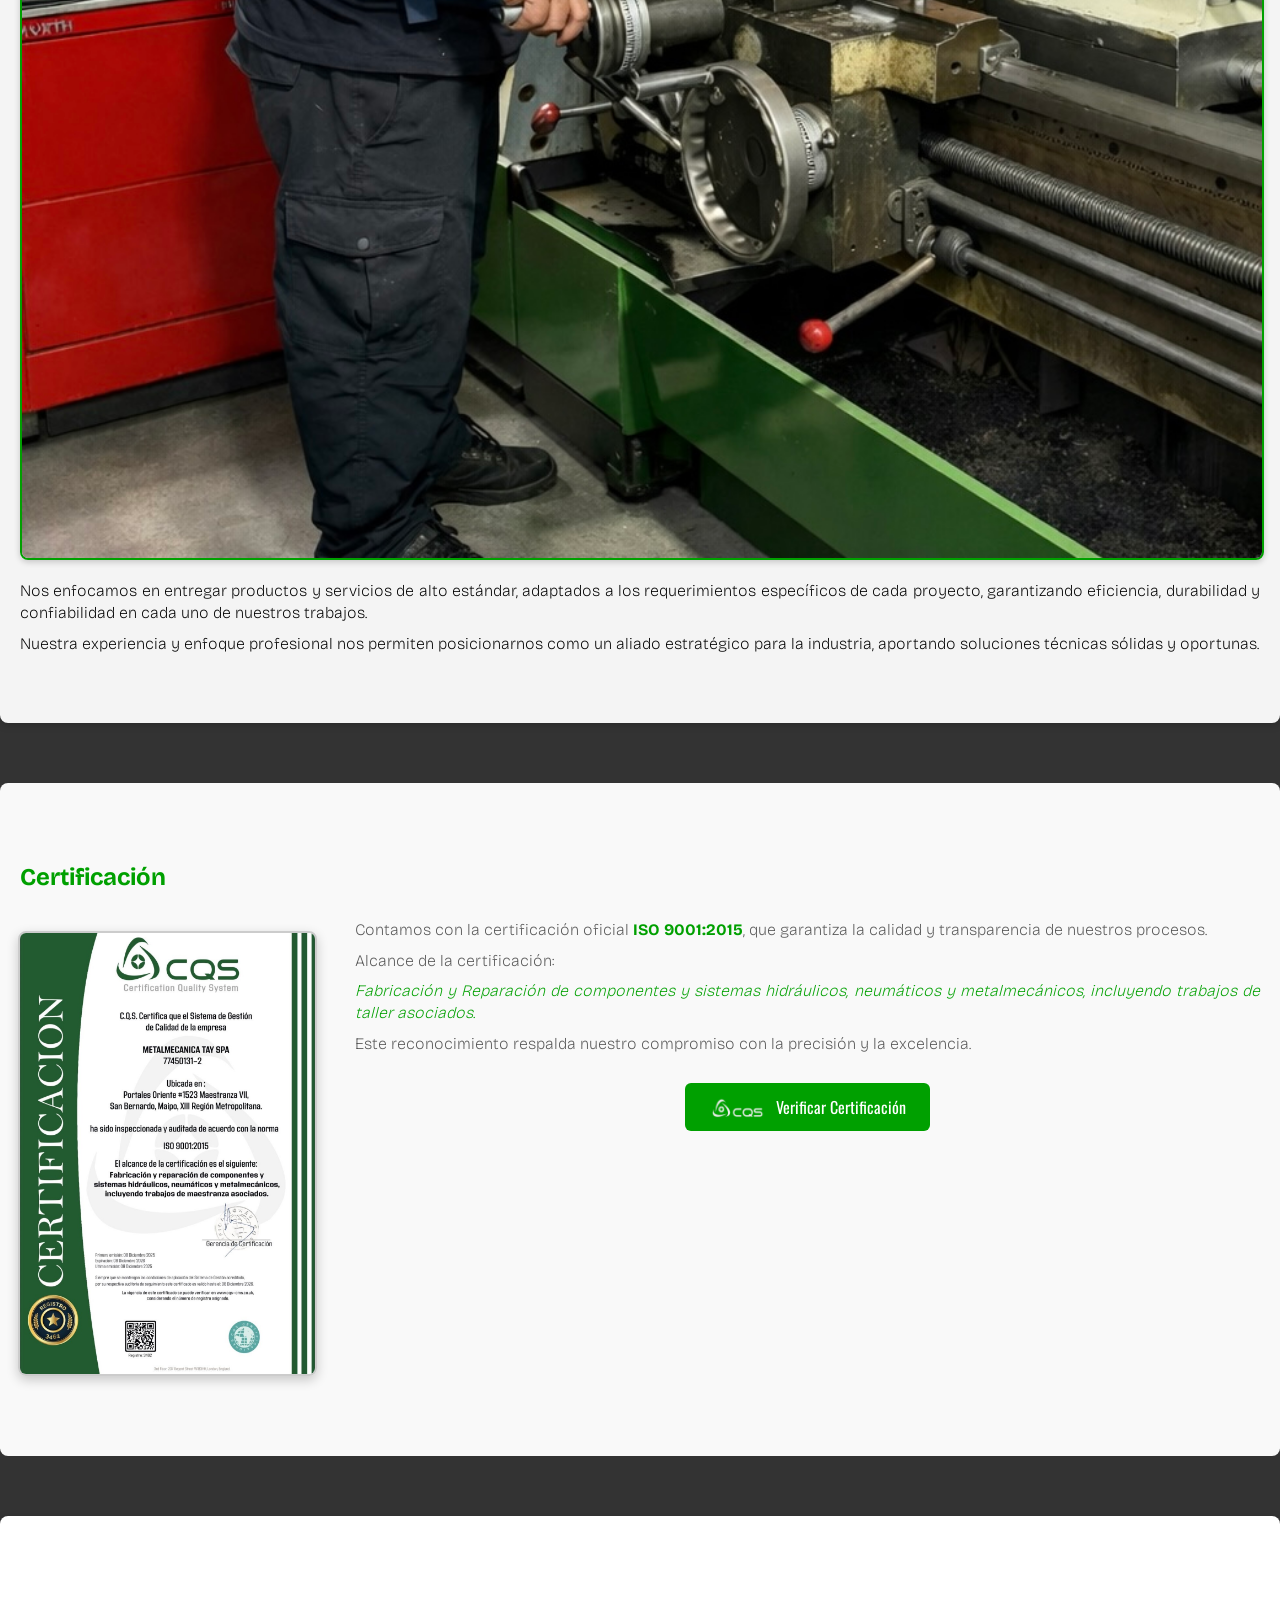
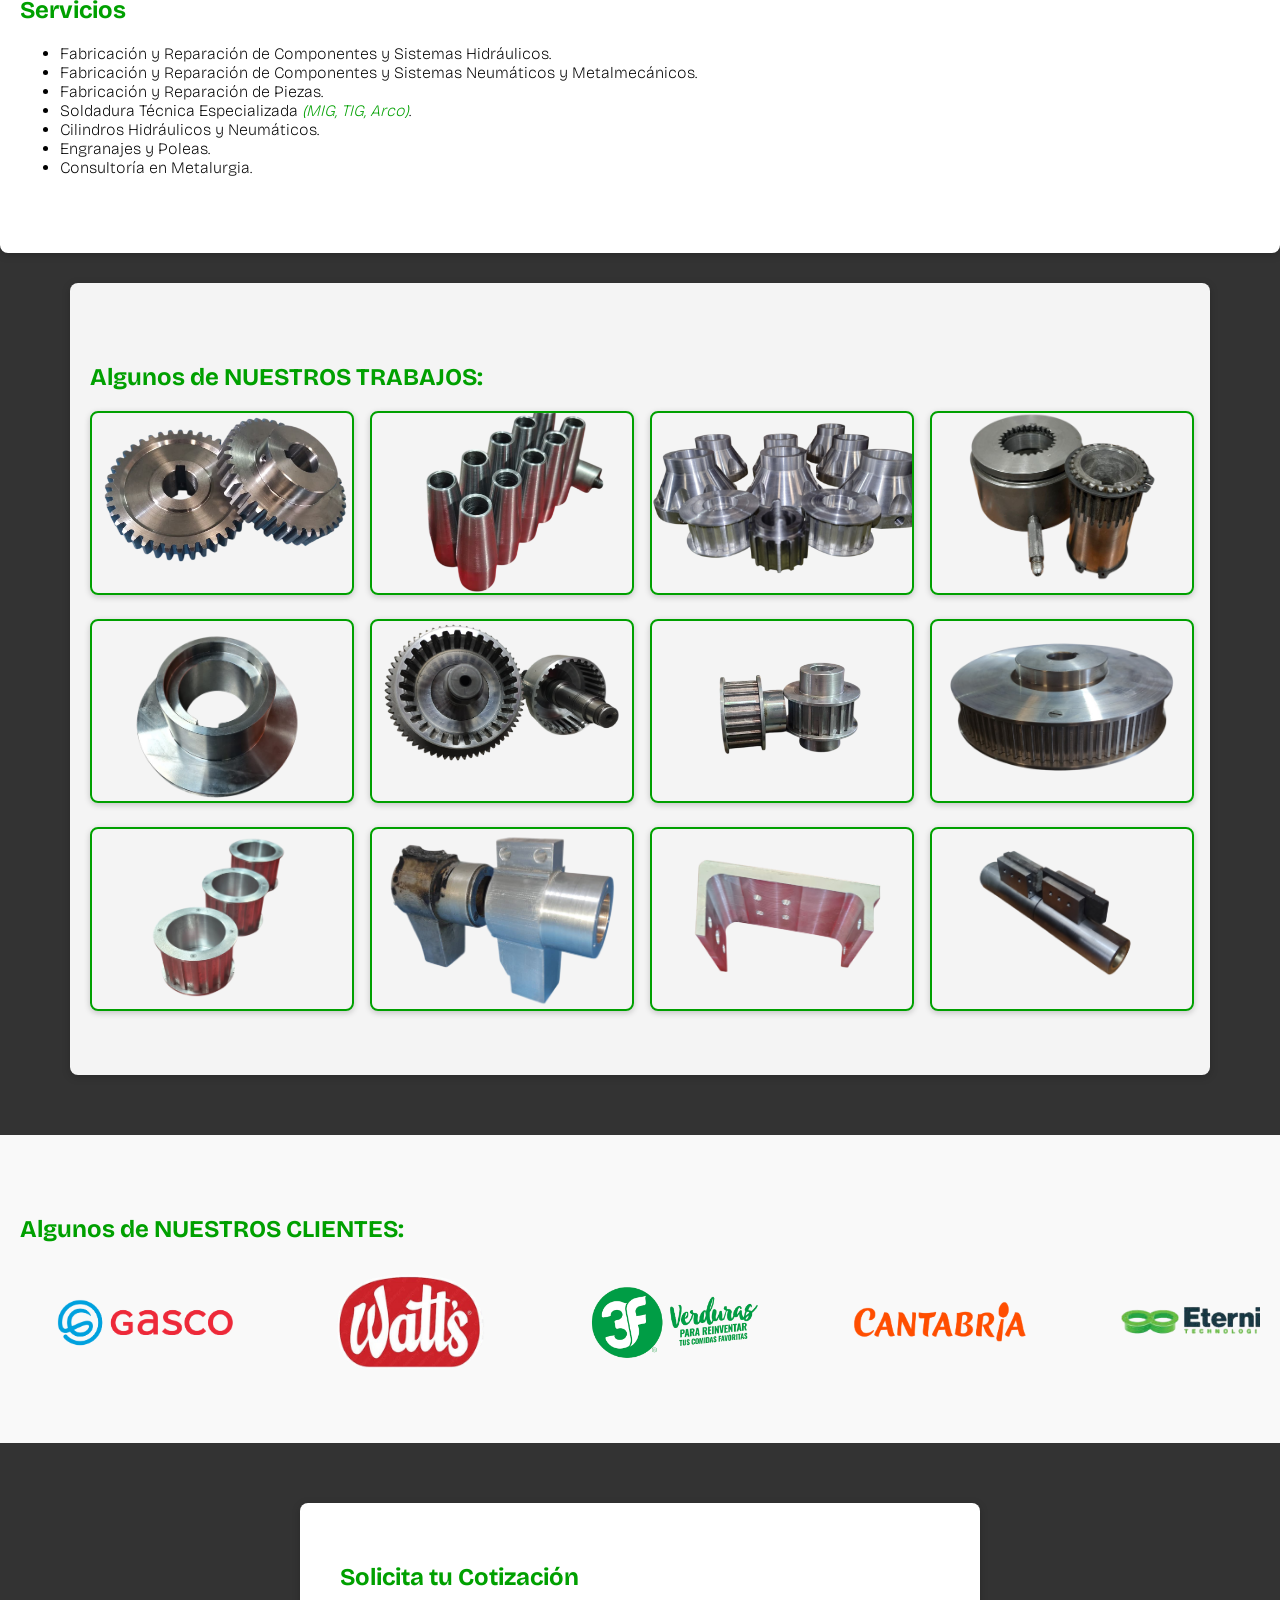
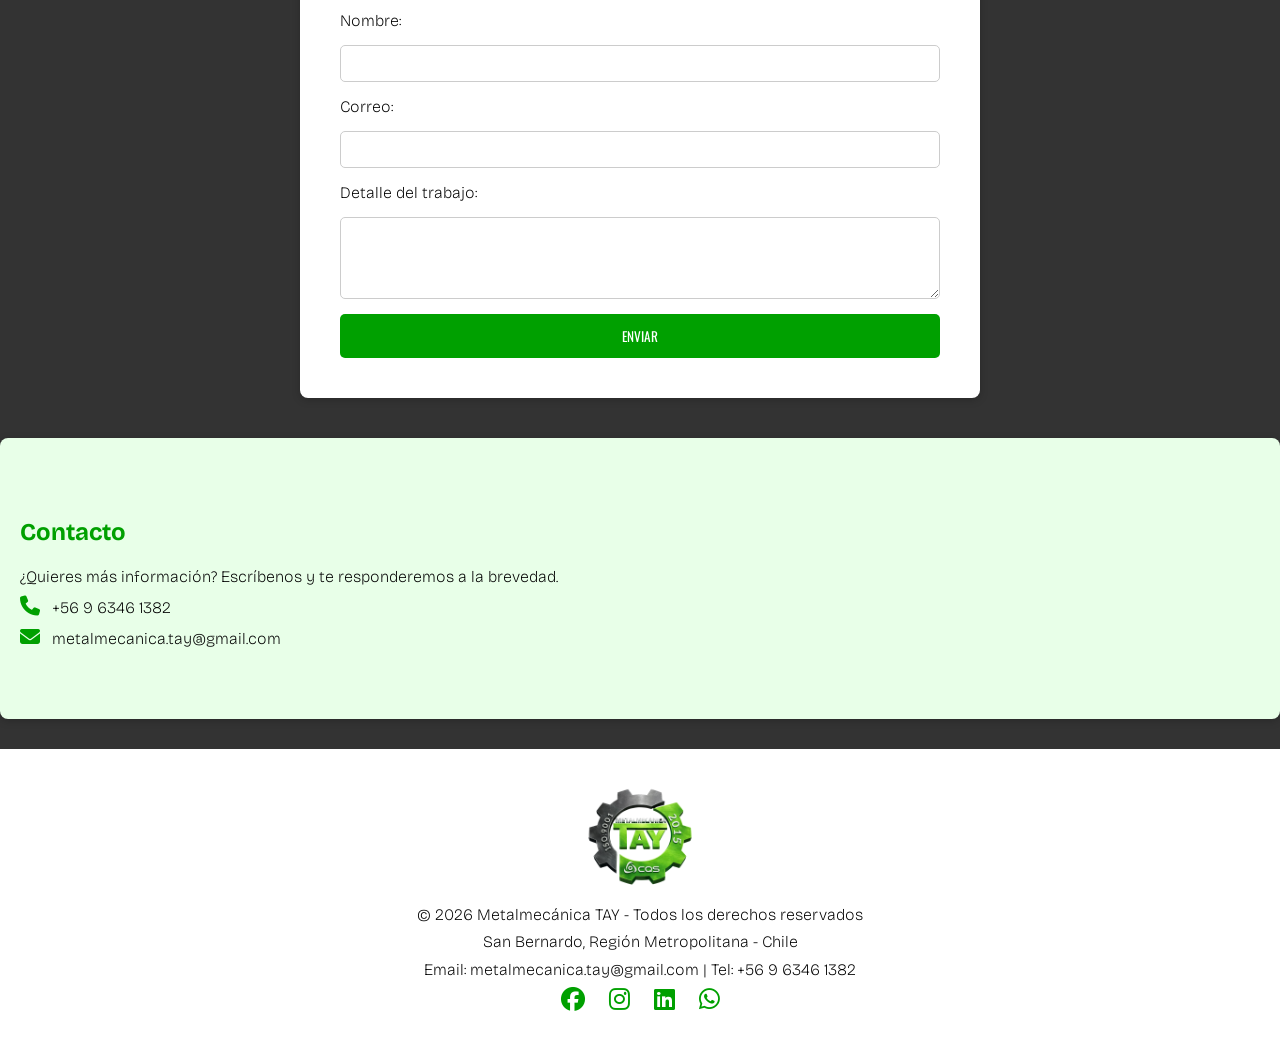
==== commit 1e8c6e47: "Add files via upload" ====
--- a/index.html
+++ b/index.html
@@ -35,7 +35,7 @@
 </header>
 
   <section id="inicio" class="hero">
-    <h2><b>¡Hola!</b></h2>
+    <h2><b>¡Bienvenidos!</b></h2>
     <p>soluciones en mecanizado de precisión</p>
     <p>y soldaduras especiales</p>
   </section>
--- a/style.css
+++ b/style.css
@@ -123,61 +123,72 @@
   body {
     overflow-x: hidden;
   }
-
-  .menu-toggle {
-    display: block;          
-    font-size: 2em;
-    cursor: pointer;
-    color: #00a000;
-    margin: 10px auto;
+ 
+  header {
+    position: static;
+    top: 0;
+    left: 0;
+    width: 100%;
+    flex-direction: column;
+    align-items: center;
+    background: rgba(255, 255, 255, 0.1); 
+    backdrop-filter: blur(6px);
+    transition: background 0.6s ease;
+    box-shadow: none;      
+    padding: 10px;
+    z-index: 1000;
+  }
+
+  header h1 {
+    font-size: 1.8em;
+    font-weight: bold;
+    text-align: center;    
+    color: #000;
+    margin: 10px 0;
+    width: 100%;
   }
 
   nav {
     display: flex;
     flex-direction: column;
     align-items: center;
-    background: #fff;
     width: 100%;
-    border-radius: 0 0 8px 8px;
-    box-shadow: 0 2px 6px rgba(0,0,0,0.2);
-    padding: 10px 0;
+    margin: 0;
+    padding: 0;
+    overflow-x: hidden; 
   }
 
   nav a {
-    margin: 10px 0;
-    font-size: 1.2em;
-    padding: 12px 20px;
+    display: block;
+    width: 100%;
+    padding: 12px 0;          
+    margin: 0;                
     text-align: center;
-    width: 100%;
+    box-sizing: border-box;   
     color: #00a000;
     font-weight: bold;
     text-decoration: none;
-  }
-
-  nav a:hover {
-    background: #00a000;
+    transition: all 0.3s ease;
+  }
+
+  nav a:hover,
+  nav a:active,
+  nav a:focus {
+   background: #00a000;
     color: #fff;
   }
 
-  .header {
-    position: static;
-    flex-direction: column; 
-    align-items: center;
-    background: none;       
-    box-shadow: none;       
-    border-radius: 0;
-    padding: 10px;
+  .logo {
+    height: 70px;
+    margin-bottom: 10px;
   }
 
   .header h1 {
-    font-size: 2.2em;     
+    font-size: 1.8em;     
     font-weight: bold;
     text-align: center; 
     color: #000;          
     margin: 10px 0;       
-  }
-  .logo {
-    height: 70px;
   }
 
   .hero {
@@ -206,28 +217,9 @@
 
   .hero p {
     font-size: 1em;
+    line-height: 1.4;       
     margin-bottom: 30px;
-    width: 100%;
-  }
-
-  .header {
-    flex-direction: column; 
-    align-items: center;
-    padding: 10px;
-  }
-
-  .nav {
-    flex-direction: column;   
-    margin: 10px 0 0 0;
-  }
-
-  .nav a {
-    margin: 8px 0;            
-    font-size: 1.1em;         
-  }
-
-  .logo {
-    height: 70px;             
+    width: auto;
   }
 
   .certificado {
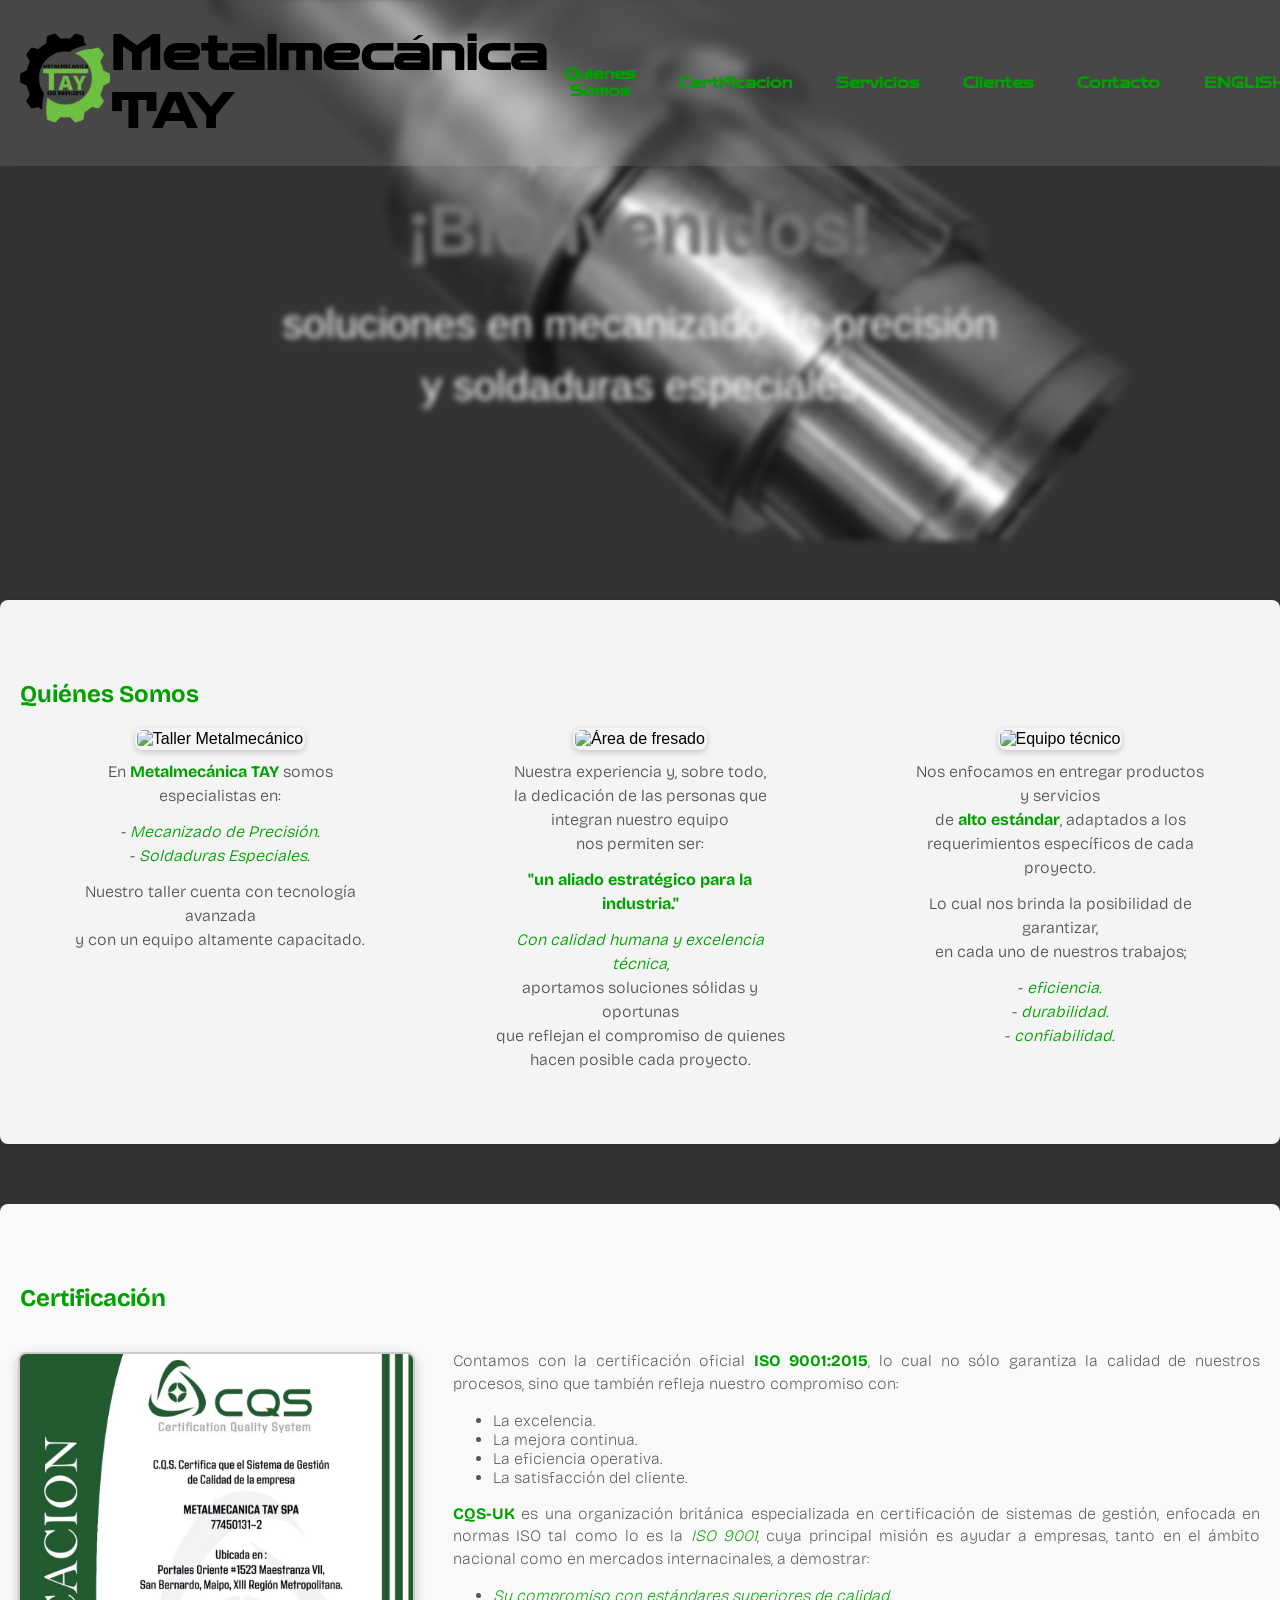
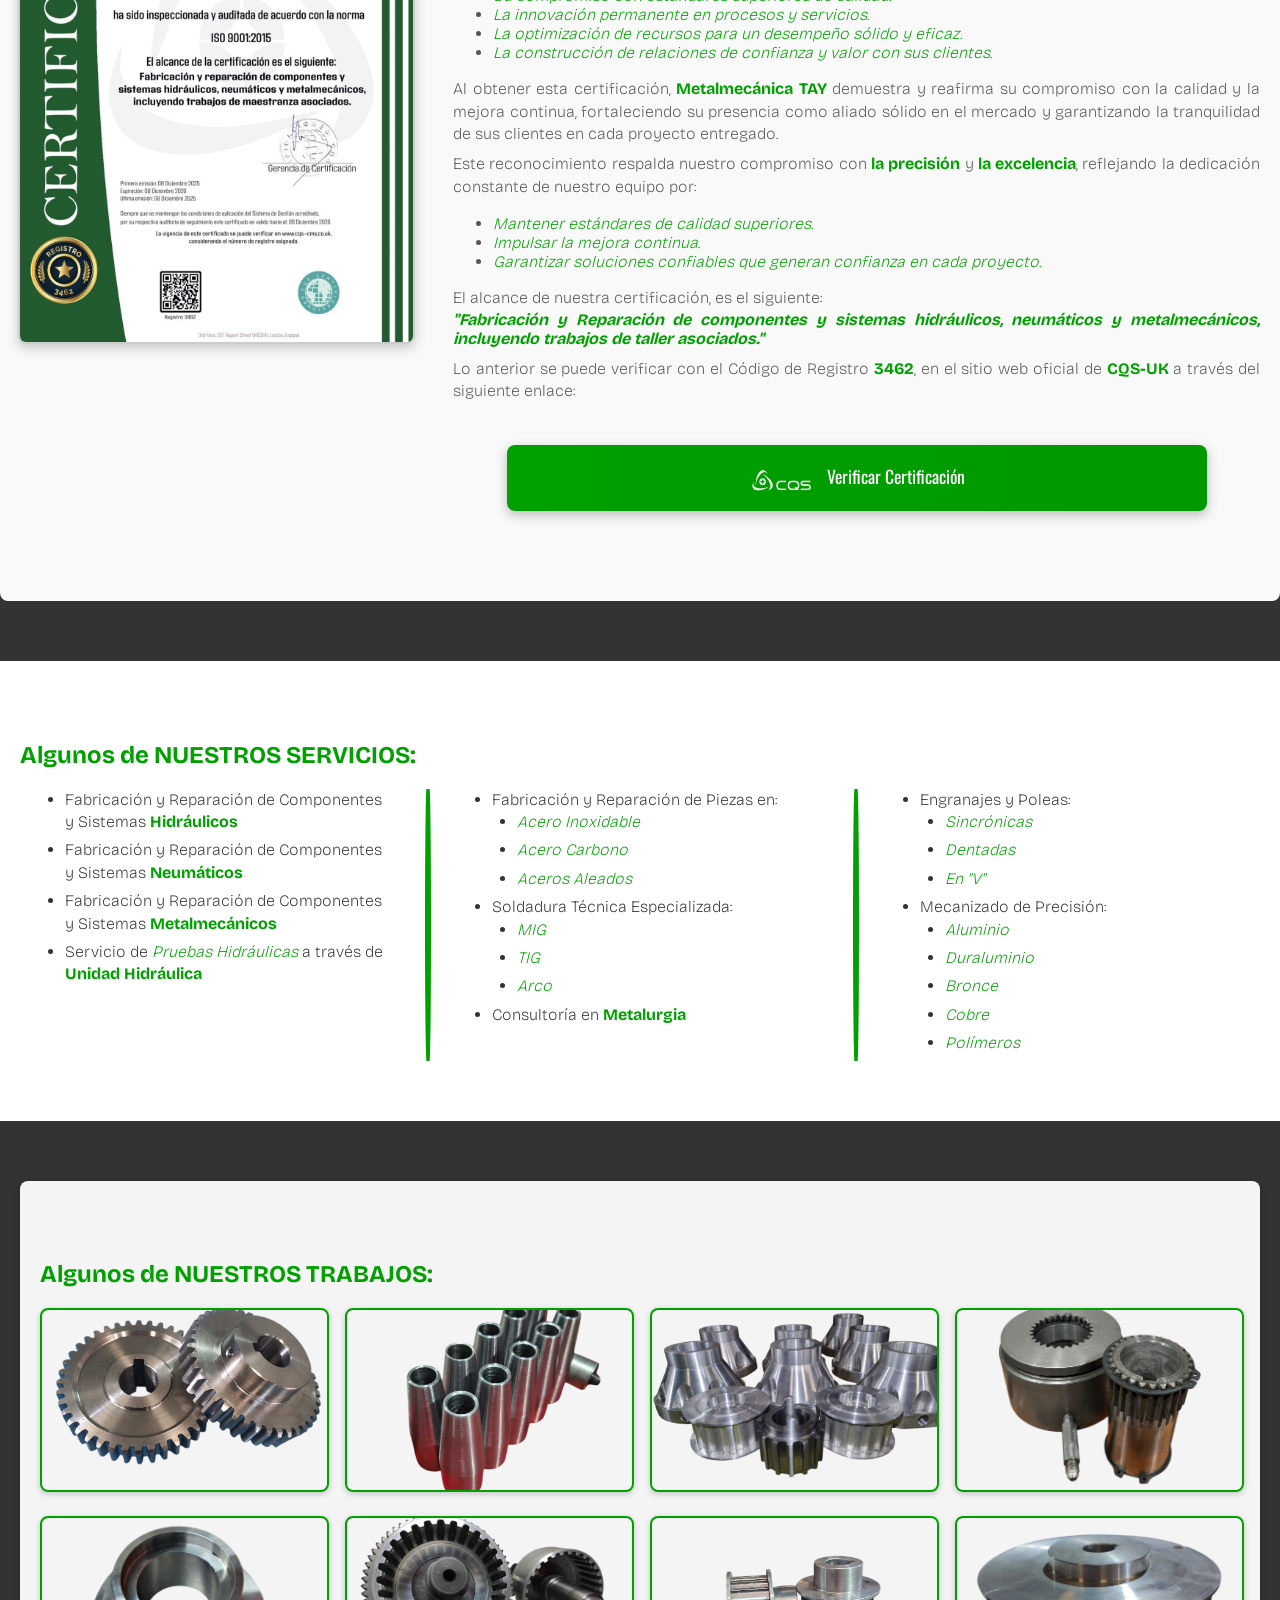
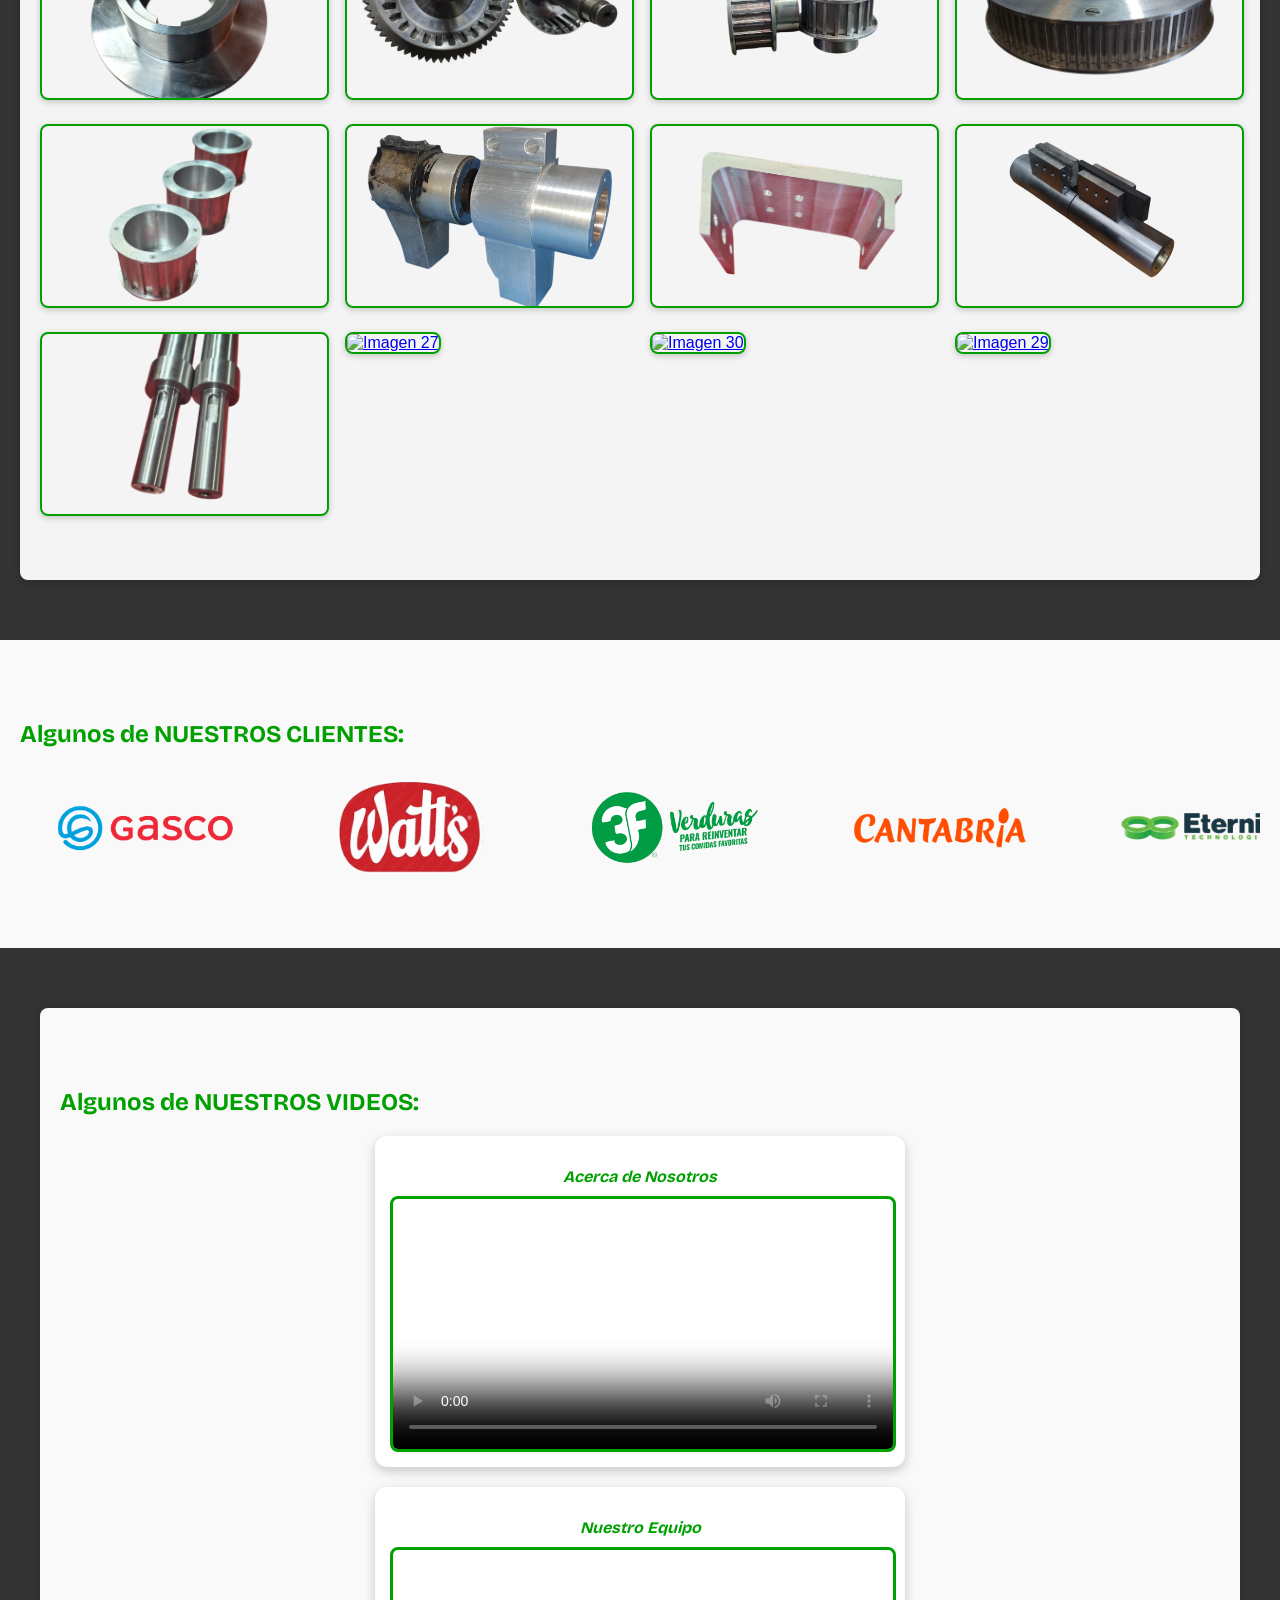
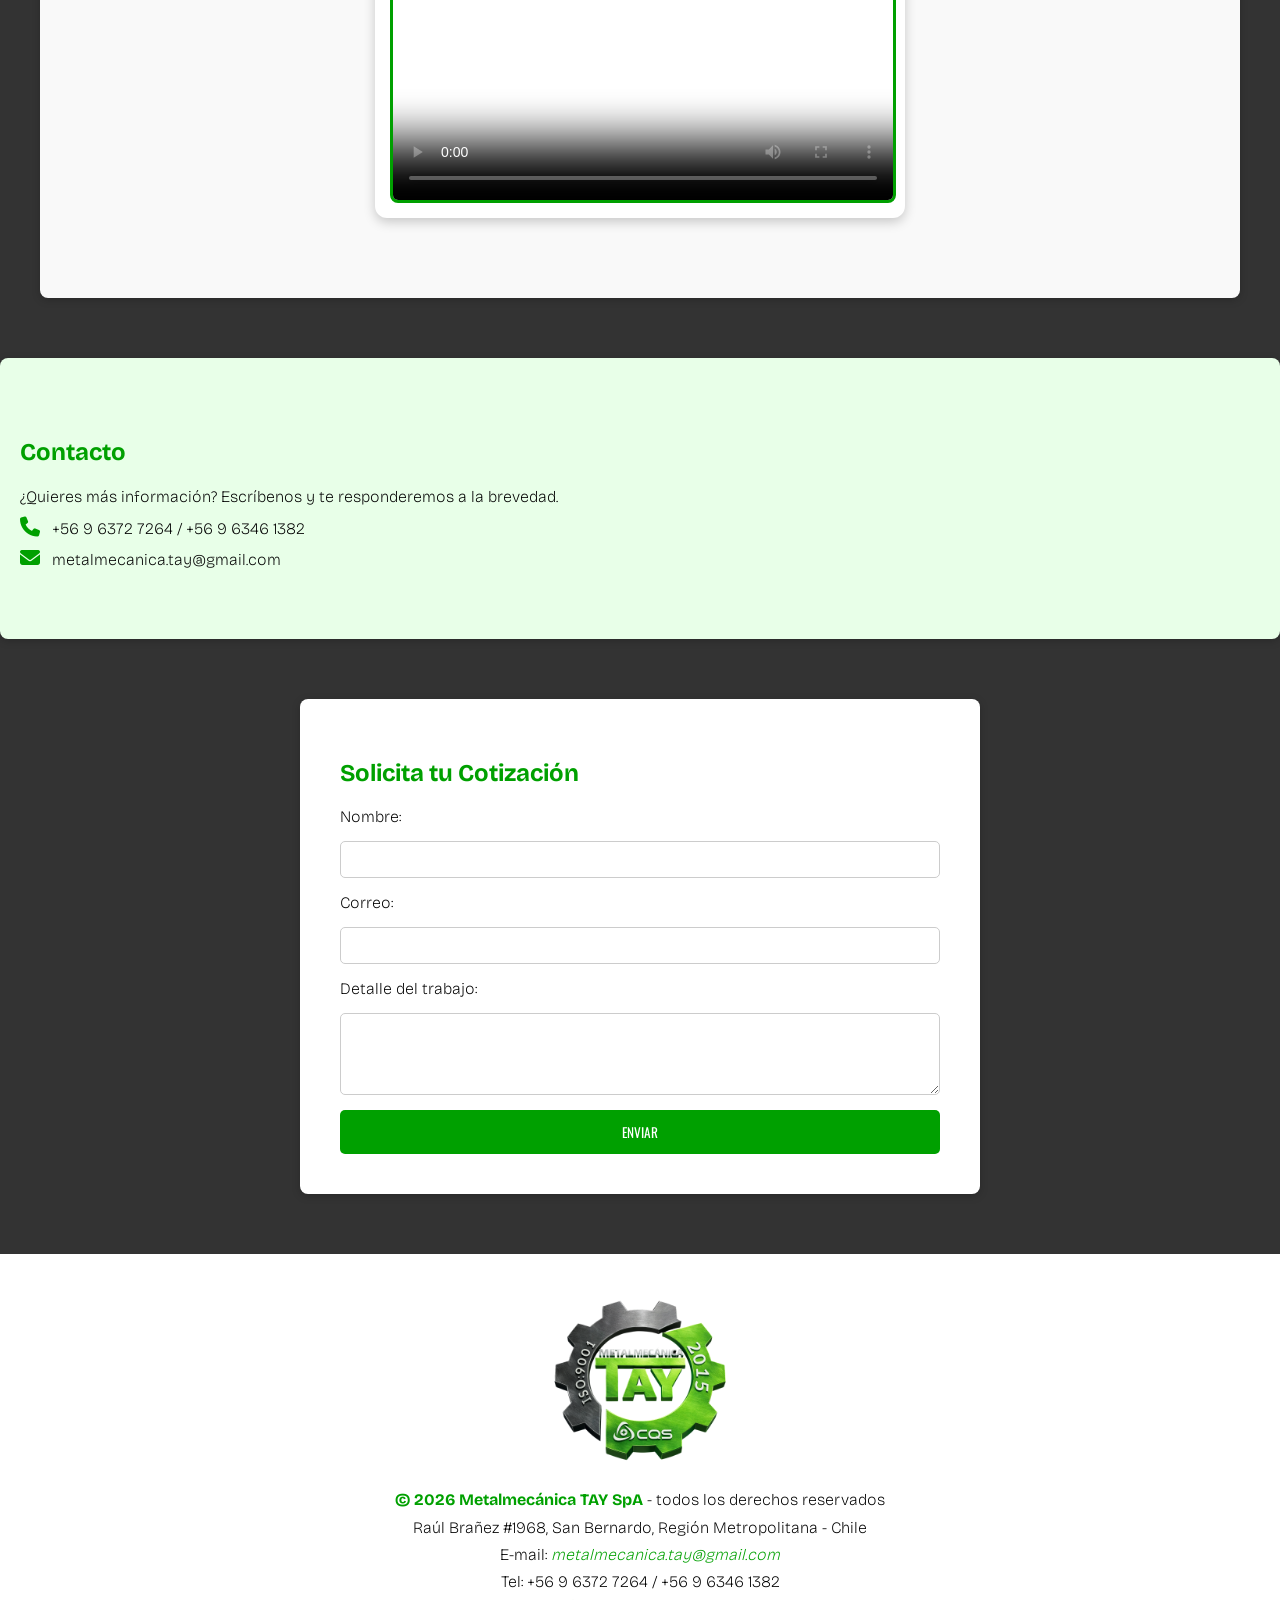
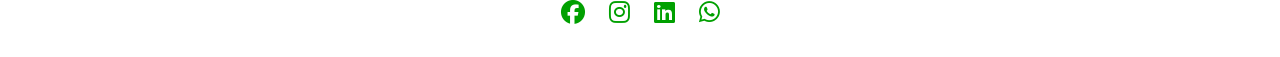
==== commit 038d26f3: "Add files via upload" ====
--- a/index.html
+++ b/index.html
@@ -40,21 +40,34 @@
     <p>y soldaduras especiales</p>
   </section>
 
-  <section id="quienes-somos">
+<section id="quienes-somos">
   <h2>Quiénes Somos</h2>
-  <p>
-    En Metalmecánica TAY somos especialistas en mecanizado de precisión y soldaduras especiales.
-    Nuestro taller cuenta con tecnología avanzada y con un equipo altamente capacitado.
-  </p>
-  <img src="imagenes/taller.jpg" alt="Taller Metalmecánica TAY" class="imagen-seccion">
-  <p>Nos enfocamos en entregar productos y servicios de alto estándar, adaptados a los requerimientos
-    específicos de cada proyecto, garantizando eficiencia, durabilidad y confiabilidad en cada
-    uno de nuestros trabajos.
-  </p>
-  <p>
-    Nuestra experiencia y enfoque profesional nos permiten posicionarnos
-    como un aliado estratégico para la industria, aportando soluciones técnicas sólidas y oportunas.
-  </p>  
+
+  <div class="columnas">
+    <div class="columna">
+      <img src="imagenes/X2.png" alt="Taller Metalmecánico">
+      <p>En <b>Metalmecánica TAY</b> somos especialistas en:</p>
+        <p>- <span class="resaltado">Mecanizado de Precisión.</span><br>
+          - <span class="resaltado">Soldaduras Especiales.</span></p>
+      <p>Nuestro taller cuenta con tecnología avanzada <br>y con un equipo altamente capacitado.</p>
+    </div>
+    <div class="columna">
+      <img src="imagenes/X1.png" alt="Área de fresado">
+      <p>Nuestra experiencia y, sobre todo, <br>la dedicación de las personas que integran nuestro equipo<br>nos permiten ser:</p>
+      <p><b>"un aliado estratégico para la industria."</b></p>
+        <p><span class="resaltado">Con calidad humana y excelencia técnica,</span> <br>aportamos soluciones sólidas y oportunas<br>
+          que reflejan el compromiso de quienes<br>hacen posible cada proyecto.</p>
+    </div>
+    <div class="columna">
+      <img src="imagenes/X3.png" alt="Equipo técnico">
+      <p>Nos enfocamos en entregar productos y servicios <br>de <b>alto estándar</b>, adaptados a los requerimientos específicos de cada proyecto.</p>
+      <p>Lo cual nos brinda la posibilidad de garantizar, <br>en cada uno de nuestros trabajos;</p>
+          <p>- <span class="resaltado">eficiencia.</span><br>
+              - <span class="resaltado">durabilidad.</span><br>
+              - <span class="resaltado">confiabilidad.</span>
+          </p>
+    </div>
+  </div>
 </section>
 
 <section id="certificacion" class="certificacion-section">
@@ -65,13 +78,40 @@
     </div>
     <div class="certificado-texto">
       <p>
-        Contamos con la certificación oficial <b>ISO 9001:2015</b>, que garantiza
-        la calidad y transparencia de nuestros procesos.
+        Contamos con la certificación oficial <b>ISO 9001:2015</b>, lo cual no sólo garantiza
+        la calidad de nuestros procesos, sino que también refleja nuestro compromiso con:
       </p>
-      <p> Alcance de la certificación:</p>
-      <p><span class="resaltado">Fabricación y Reparación de componentes y sistemas hidráulicos, neumáticos y metalmecánicos, incluyendo trabajos de taller asociados.</span></p>
+      <ul>
+        <li>La excelencia.</li>
+        <li>La mejora continua.</li>
+        <li>La eficiencia operativa.</li>
+        <li>La satisfacción del cliente.</li>
+      </ul>
+      <p><b>CQS-UK</b> es una organización británica especializada en certificación de sistemas de gestión, enfocada en normas ISO tal como lo es la <span class="resaltado">ISO 9001</span>, cuya principal misión es ayudar a empresas, tanto en el ámbito nacional como en mercados internacinales, a demostrar:
+        <ul>
+          <li><span class="resaltado">Su compromiso con estándares superiores de calidad.</span></li>
+          <li><span class="resaltado">La innovación permanente en procesos y servicios.</span></li>
+          <li><span class="resaltado">La optimización de recursos para un desempeño sólido y eficaz.</span></li>
+          <li><span class="resaltado">La construcción de relaciones de confianza y valor con sus clientes</span>.</li>
+        </ul>
+      </p>
+      <p>Al obtener esta certificación, <b>Metalmecánica TAY </b> demuestra y reafirma su compromiso con la calidad y la mejora continua, fortaleciendo su presencia como aliado sólido en el mercado y garantizando la tranquilidad de sus clientes en cada proyecto entregado.</p>
       <p>
-        Este reconocimiento respalda nuestro compromiso con la precisión y la excelencia.
+        Este reconocimiento respalda nuestro compromiso con <b>la precisión</b> y <b>la excelencia</b>, reflejando la dedicación constante de nuestro equipo por:
+      </p>
+       <ul>
+        <li><span class="resaltado">Mantener estándares de calidad superiores.</span></li>
+        <li><span class="resaltado">Impulsar la mejora continua.</span></li>
+        <li><span class="resaltado">Garantizar soluciones confiables que generan confianza en cada proyecto.</span></li>
+      </ul>
+      <p>
+        El alcance de nuestra certificación, es el siguiente:<br>
+        <span class="alcance-ajustado">
+          <b><span class="resaltado">"Fabricación y Reparación de componentes y sistemas hidráulicos, neumáticos y metalmecánicos, incluyendo trabajos de taller asociados."</span></b></p>
+        </span>
+      </p>
+      <p>
+      Lo anterior se puede verificar con el Código de Registro <b>3462</b>, en el sitio web oficial de <b>CQS-UK</b> a través del siguiente enlace:
       </p>
       <div class="contenedor-certificacion">
         <a href="https://certificate.cqs-cms.co.uk/" class="btn-certificacion" target="_blank">
@@ -83,19 +123,58 @@
   </div>
 </section>
 
-  <section id="servicios">
-    <h2>Servicios</h2>
+ <section id="servicios">
+  <h2>Algunos de NUESTROS SERVICIOS:</h2>
+  <div class="lista-servicios">
     <ul>
-      <li>Fabricación y Reparación de Componentes y Sistemas Hidráulicos.</li>
-      <li>Fabricación y Reparación de Componentes y Sistemas Neumáticos y Metalmecánicos.</li>
-      <li>Fabricación y Reparación de Piezas.</li>
-      <li>Soldadura Técnica Especializada <span class="resaltado">(MIG, TIG, Arco)</span>.</li>
-      <li>Cilindros Hidráulicos y Neumáticos.</li>
-      <li>Engranajes y Poleas.</li>
-      <li>Consultoría en Metalurgia.</li>
+      <li>Fabricación y Reparación de Componentes y Sistemas <b>Hidráulicos</b></li>
+      <li>Fabricación y Reparación de Componentes y Sistemas <b>Neumáticos</b></li>
+      <li>Fabricación y Reparación de Componentes y Sistemas <b>Metalmecánicos</b></li>
+      <li>Servicio de <span class="resaltado">Pruebas Hidráulicas</span> a través de <b>Unidad Hidráulica</b></li>
     </ul>
-  </section>
-
+
+    <div class="separador"></div>
+
+    <ul>
+      <li>Fabricación y Reparación de Piezas en:
+        <ul>
+          <li><span class="resaltado">Acero Inoxidable</span></li>
+          <li><span class="resaltado">Acero Carbono</span></li>
+          <li><span class="resaltado">Aceros Aleados</span></li>
+        </ul>
+      </li>
+      <li>Soldadura Técnica Especializada:
+        <ul>
+          <li><span class="resaltado">MIG</span></li>
+          <li><span class="resaltado">TIG</span></li>
+          <li><span class="resaltado">Arco</span></li>
+        </ul>
+      </li>
+      <li>Consultoría en <b>Metalurgia</b></li>
+    </ul>
+
+    <div class="separador"></div>
+
+    <ul>
+      <li>Engranajes y Poleas:
+        <ul>
+          <li><span class="resaltado">Sincrónicas</span></li>
+          <li><span class="resaltado">Dentadas</span></li>
+          <li><span class="resaltado">En "V"</span></li>
+        </ul>
+      </li>
+      <li>Mecanizado de Precisión:
+        <ul>
+          <li><span class="resaltado">Aluminio</span></li>
+          <li><span class="resaltado">Duraluminio</span></li>
+          <li><span class="resaltado">Bronce</span></li>
+          <li><span class="resaltado">Cobre</span></li>
+          <li><span class="resaltado">Polímeros</span></li>
+        </ul>
+      </li>
+    </ul>
+  </div>
+</section>
 
 <section class="galeria-section">
   <h2>Algunos de NUESTROS TRABAJOS:</h2>
@@ -135,6 +214,18 @@
     </a>
     <a data-fancybox="gallery" href="imagenes/20.png">
       <img src="imagenes/20.png" alt="Imagen 20">
+    </a>
+    <a data-fancybox="gallery" href="imagenes/12.png">
+      <img src="imagenes/12.png" alt="Imagen 12">
+    </a>
+    <a data-fancybox="gallery" href="imagenes/27.png">
+      <img src="imagenes/27.png" alt="Imagen 27">
+    </a>
+    <a data-fancybox="gallery" href="imagenes/30.png">
+     <img src="imagenes/30.png" alt="Imagen 30">
+    </a>
+    <a data-fancybox="gallery" href="imagenes/29.png">
+      <img src="imagenes/29.png" alt="Imagen 29">
     </a>
   </div>
 </section>
@@ -258,6 +349,33 @@
   </div>
 </section>
 
+<section class="videos">
+  <h2>Algunos de NUESTROS VIDEOS:</h2>
+  
+  <div class="video-container">
+    <h3><span class="resaltado">Acerca de Nosotros</span></h3>
+    <video controls poster="imagenes/Cover.jpg">
+      <source src="videos/Bienvenida TAY.mp4" type="video/mp4">
+      Tu navegador no soporta la reproducción de video.
+    </video>
+  </div>
+  
+  <div class="video-container">
+    <h3><span class="resaltado">Nuestro Equipo</span></h3>
+    <video controls poster="imagenes/Cover-Equipo.png">
+      <source src="videos/Nuestro Equipo.mp4" type="video/mp4">
+      Tu navegador no soporta la reproducción de video.
+    </video>
+  </div>
+</section>
+
+<section id="contacto">
+  <h2>Contacto</h2>
+  <p>¿Quieres más información? Escríbenos y te responderemos a la brevedad.</p>
+  <p><i class="fas fa-phone"></i> +56 9 6372 7264 / +56 9 6346 1382</p>
+  <p><i class="fas fa-envelope"></i> metalmecanica.tay@gmail.com</p>
+</section>
+
 <section id="cotizacion">
   <h2>Solicita tu Cotización</h2>
   <form>
@@ -274,19 +392,13 @@
   </form>
 </section>
 
-<section id="contacto">
-  <h2>Contacto</h2>
-  <p>¿Quieres más información? Escríbenos y te responderemos a la brevedad.</p>
-  <p><i class="fas fa-phone"></i> +56 9 6346 1382</p>
-  <p><i class="fas fa-envelope"></i> metalmecanica.tay@gmail.com</p>
-</section>
-
 <footer>
   <div class="footer-contenido">
     <img src="logo/TAY (3D-2)(NBG).png" alt="Logo Metalmecánica TAY" class="logo-rotando">
-    <p>© 2026 Metalmecánica TAY - Todos los derechos reservados</p>
-    <p>San Bernardo, Región Metropolitana - Chile</p>
-    <p>Email: metalmecanica.tay@gmail.com | Tel: +56 9 6346 1382</p>
+    <p><b>© 2026 Metalmecánica TAY SpA</b> - todos los derechos reservados</p>
+    <p>Raúl Brañez #1968, San Bernardo, Región Metropolitana - Chile</p>
+    <p>E-mail: <span class="resaltado">metalmecanica.tay@gmail.com</span></p>
+    <p>Tel: +56 9 6372 7264 / +56 9 6346 1382</p>
     <div class="redes">
       <a href="https://www.facebook.com/profile.php?id=61591603688807" target="_blank"><i class="fab fa-facebook"></i></a>
       <a href="https://instagram.com" target="_blank"><i class="fab fa-instagram"></i></a>
--- a/style.css
+++ b/style.css
@@ -113,10 +113,21 @@
   font-size: 3.2em;
   text-align: center;
   margin-bottom: 60px;
+  filter: grayscale(100%) blur(3px);              
+  transition: filter 0.5s ease-in-out;  
+}
+
+.hero:hover {
+  filter: grayscale(0%);                
 }
 
 .hero h2 {
   text-align: center;
+}
+
+.hero p {
+  margin: 5px 0;
+  font-size: 0.8em;            
 }
 
 @media (max-width: 768px) {
@@ -152,19 +163,19 @@
     display: flex;
     flex-direction: column;
     align-items: center;
-    width: 100%;
+    width: 100vw;           
     margin: 0;
     padding: 0;
-    overflow-x: hidden; 
+    overflow-x: hidden;
   }
 
   nav a {
     display: block;
-    width: 100%;
-    padding: 12px 0;          
-    margin: 0;                
+    width: 100%;             
+    padding: 12px 0;         
+    margin: 0;               
     text-align: center;
-    box-sizing: border-box;   
+    box-sizing: border-box;  
     color: #00a000;
     font-weight: bold;
     text-decoration: none;
@@ -222,6 +233,10 @@
     width: auto;
   }
 
+  .columnas {
+    grid-template-columns: 1fr;
+  }
+
   .certificado {
     max-width: 100%;
     box-shadow: 0 2px 8px rgba(0,0,0,0.15);
@@ -272,27 +287,56 @@
 }
 
 #quienes-somos {
-  font-family: "Bricolage Grotesque", sans-serif;
-  font-optical-sizing: auto;
-  font-weight: 200;
-  font-style: normal;
-  font-variation-settings:
-    "wdth" 100;
+  text-align: center;
+  padding: 60px 20px;
+  background: #f4f4f4;
+  border-radius: 8px;
+  box-shadow: 0 2px 8px rgba(0,0,0,0.2);
+}
+
+.columnas {
+  display: grid;
+  grid-template-columns: repeat(3, 1fr);
+  gap: 20px;
+}
+
+#quienes-somos .columna img {
+  width: 100%;                 
+  height: 280px;               
+  object-fit: cover;          
+  border-radius: 8px;
+  margin-bottom: 10px;
+  box-shadow: 0 2px 6px rgba(0,0,0,0.2);
+  border: 2px solid transparent;
+  transition: transform 0.3s ease, box-shadow 0.3s ease, border 0.3s ease;
+}
+
+#quienes-somos .columna img:hover {
+  transform: scale(1.01);              
+  box-shadow: 0 4px 12px rgba(0,0,0,0.3);
+  border: 2px solid #00a000;           
+}
+
+.columna p {
+  font-size: 1em;
+  color: #333;
   text-align: justify;
-  padding: 60px 20px;
-  width: 100%;         
-  margin: 0;      
-  background: #f4f4f4;
-  margin-bottom: 30px;
-  border-radius: 8px;
-  box-sizing: border-box;
-  box-shadow: 0 2px 8px rgba(0,0,0,0.2);
-  margin-bottom: 60px;
 }
 
 #quienes-somos h2 {
   color: #00a000;
   margin-bottom: 20px;
+}
+
+#quienes-somos p {
+  font-family: 'Bricolage Grotesque', sans-serif;
+  color: #555;
+  text-align: center;
+  font-size: 1em;        
+  line-height: 1.5;      
+  font-weight: 300;      
+  max-width: 75%;       
+  margin: 0 auto 12px auto;
 }
 
 .imagen-seccion {
@@ -351,7 +395,7 @@
 }
 
 .certificado-img img {
-  max-width: 400px;
+  max-width: 600px;
   border: 2px solid #ccc;
   border-radius: 8px;
 }
@@ -378,56 +422,112 @@
   color: #555;
 }
 
-.btn-certificacion {
-  display: inline-flex;
-  align-items: center;
-  gap: 10px;
-  margin: 20px auto;
-  padding: 12px 24px;
-  background-color: #00a000;
-  color: #fff;
-  text-decoration: none;
-  border-radius: 6px;
-  transition: background-color 0.3s ease;
-  font-family: "Oswald", sans-serif;
-  font-optical-sizing: auto;
-  font-weight: 400;
-  font-style: normal;
-  text-align: center;
-}
-
 .contenedor-certificacion {
   display: flex;
   justify-content: center;   
   align-items: center;       
-  width: 100%;               
+  width: 100%;
+  margin-top: 12px;          
+}
+
+
+.certificado-texto {
+  width: 100%;
+  font-size: 1em;
+  color: #555;
+  margin-top: 10px;   
+}
+
+.alcance-ajustado {
+  line-height: 1.2;  
+  display: inline-block;
+}
+
+.btn-certificacion {
+  display: block;             
+  width: 100%;                
+  max-width: 700px;           
+  margin: 30px auto;          
+  padding: 18px 0;           
+  background: linear-gradient(90deg, #00a000, #009900); 
+  color: #fff;
+  font-size: 1.2em;           
+  font-weight: 600;           
+  text-decoration: none;
+  border-radius: 8px;         
+  box-shadow: 0 4px 12px rgba(0,0,0,0.25); 
+  transition: transform 0.2s ease, background-color 0.3s ease;
+  font-family: "Oswald", sans-serif; 
+  font-weight: 400;
+  font-style: normal;
+  font-optical-sizing: auto;
+  font-size: 1.1em;                   
+  text-align: center;
 }
 
 .btn-certificacion:hover {
-  background-color: #007500;
+  transform: scale(1.02);     
+  background: linear-gradient(90deg, #009900, #007500);
 }
 
 .icono-certificador {
-  height: 24px;                     
+  height: 28px; 
   width: auto;
-  align-items: center;
+  vertical-align: middle;
+  margin-right: 8px;
 }
 
 #servicios {
-  padding: 60px 20px;          
-  margin: 0 auto 30px auto;    
-  background: #ffffff;         
-  border-radius: 8px;          
-  box-shadow: 0 2px 8px rgba(0,0,0,0.2); 
-  box-sizing: border-box;
+  padding: 60px 20px;
+  margin-bottom: 60px; 
+  background: #ffffff;  
+  border-radius: 0;         
+  box-shadow: none;
   font-family: "Bricolage Grotesque", sans-serif;
   font-optical-sizing: auto;
   font-weight: 200;
   font-style: normal;
   font-variation-settings:
     "wdth" 100;
-  border-radius: 8px; 
   overflow: hidden;
+}
+
+#servicios .lista-servicios {
+  display: grid;
+  grid-template-columns: 1.8fr 2px 1.8fr 2px 1.8fr;   
+  gap: 40px;                         
+  justify-content: center;            
+  max-width: 1200px;                  
+  margin: 0 auto;                     
+  position: relative;
+}
+
+#servicios .lista-servicios ul {
+  list-style: disc;                   
+  padding-left: 25px;                 
+  margin: 0;
+}
+
+#servicios .lista-servicios li {
+  margin-bottom: 6px;
+  line-height: 1.4;
+  font-family: 'Bricolage Grotesque', sans-serif;
+  color: #333;
+}
+
+#servicios .lista-servicios::before {
+  content: none;
+}
+
+#servicios .lista-servicios li b {
+  font-weight: bold;
+  color: #00a000;   
+}
+
+#servicios .lista-servicios .separador {
+  background: #00a000;
+  width: 6px;
+  border-radius: 50%/100%;
 }
 
 .imagen-seccion {
@@ -449,10 +549,9 @@
 
 .galeria-section {
   padding: 60px 20px;
-  max-width: 1100px;
-  margin: auto;
+  max-width: 1200px;
+  margin: 60px auto;
   background: #f4f4f4;
-  margin-bottom: 60px;
   border-radius: 8px;
   box-shadow: 0 2px 8px rgba(0,0,0,0.2);
 }
@@ -518,13 +617,53 @@
   100% { transform: translateX(-50%); } 
 }
 
+.videos {
+  padding: 60px 20px;          
+  margin: 0 auto 60px auto;    
+  background: #f9f9f9;         
+  border-radius: 8px;          
+  box-shadow: 0 2px 8px rgba(0,0,0,0.2); 
+  box-sizing: border-box;
+  max-width: 1200px;
+}
+
+.video-container {
+  max-width: 500px;
+  margin: 20px auto;
+  padding: 15px;
+  background: #fff;
+  border-radius: 12px;
+  box-shadow: 0 4px 12px rgba(0,0,0,0.2);
+}
+
+.video-container video {
+  width: 100%;
+  border-radius: 8px;
+  border: 3px solid #00a000;   
+  display: block;
+}
+
+.videos h2 {
+  margin-bottom: 20px;
+  font-size: 24px;
+  color: #00a000;
+}
+
+.video-container h3 {
+  font-family: 'Bricolage Grotesque', sans-serif;
+  text-align: center;
+  font-size: 1.0em;
+  color: #00a000;
+  margin-bottom: 10px;
+}
+
 #cotizacion {
   background: #ffffff;
   padding: 40px;
   border-radius: 8px;
   box-shadow: 0 2px 8px rgba(0,0,0,0.2);
   max-width: 600px;
-  margin: 40px auto;
+  margin: 60px auto;
   font-family: "Bricolage Grotesque", sans-serif;
   font-optical-sizing: auto;
   font-weight: 200;
@@ -561,11 +700,12 @@
 
 #cotizacion button:hover {
   background: #007500;
+  transform: scale(1.02); 
 }
 
 #contacto {
   padding: 60px 20px;          
-  margin: 0 auto 30px auto;   
+  margin: 0 auto 60px auto;   
   background: #e8ffe8;         
   border-radius: 8px;          
   box-shadow: 0 2px 8px rgba(0,0,0,0.2); 
@@ -655,7 +795,7 @@
 .logo-rotando {
   display: block;
   margin: 0 auto;
-  max-width: 120px; 
+  max-width: 200px; 
   height: auto; 
   animation: girar 16s linear infinite;
 }
